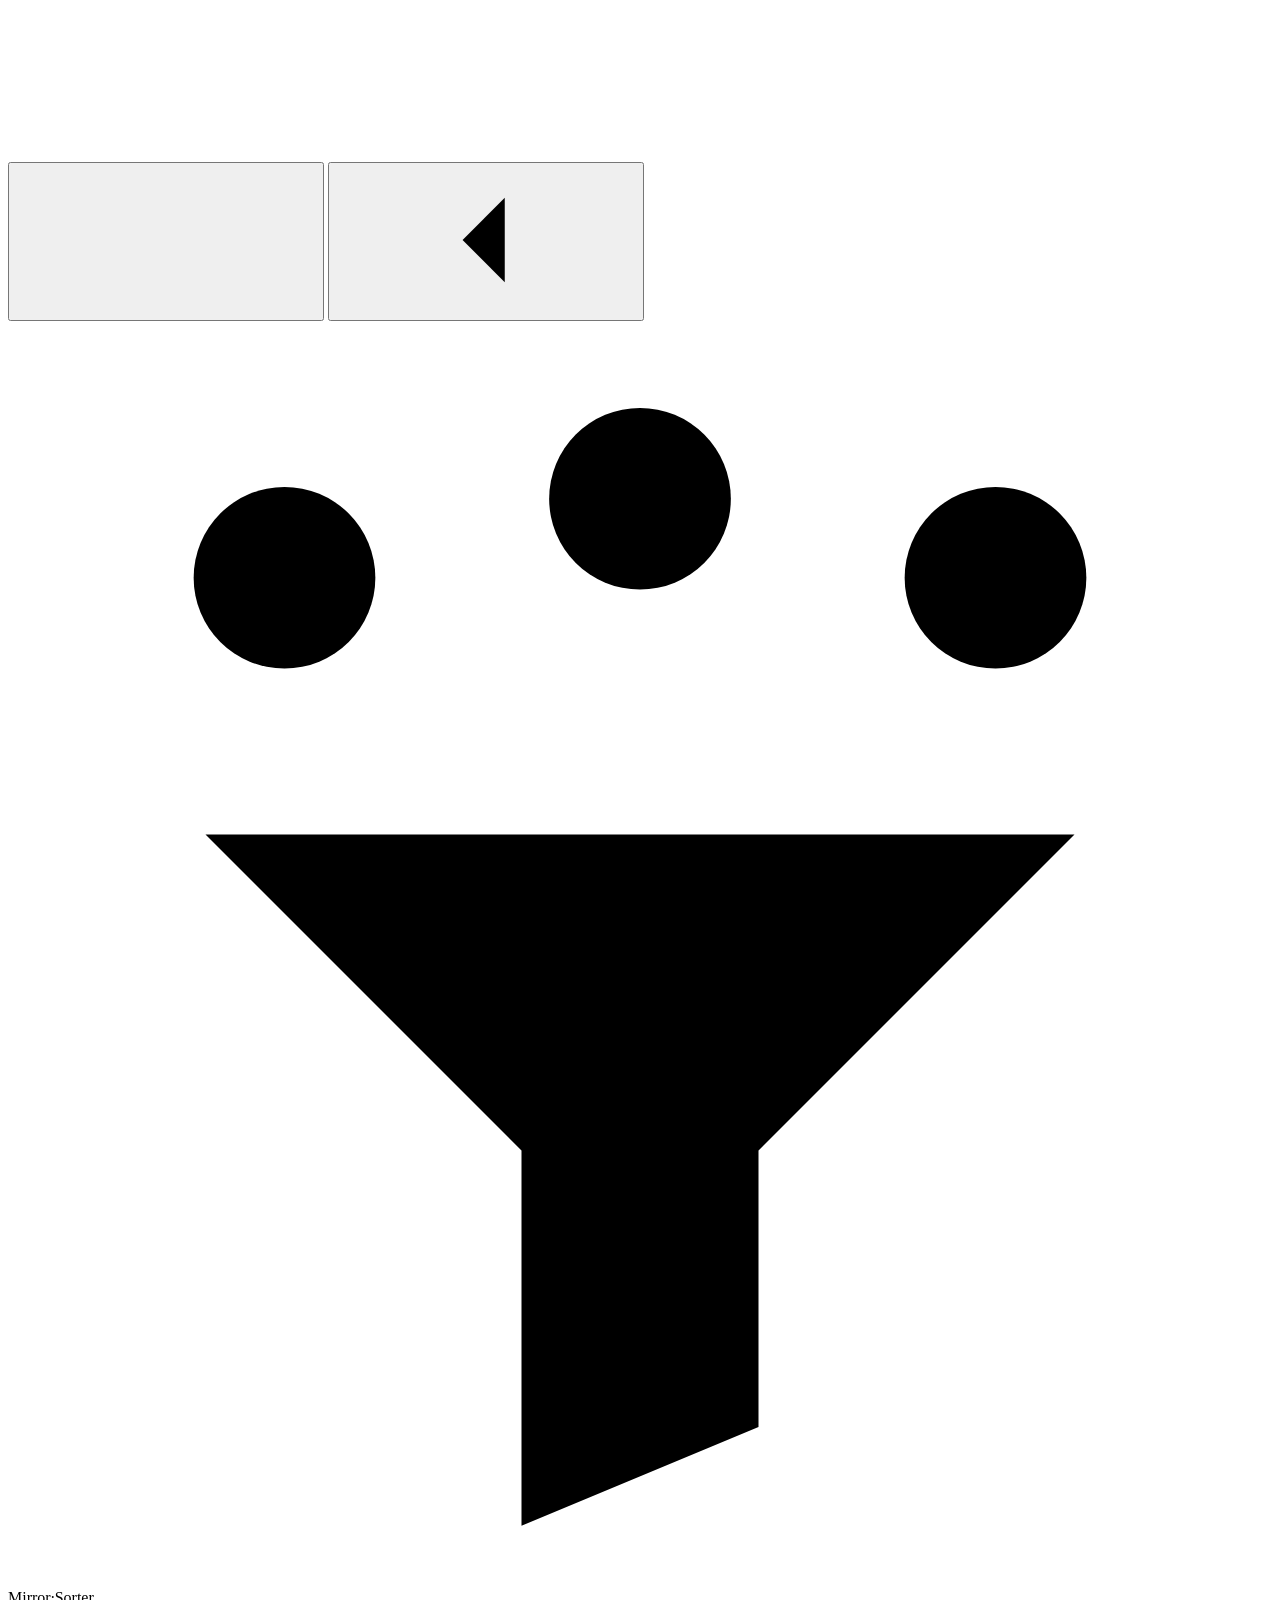
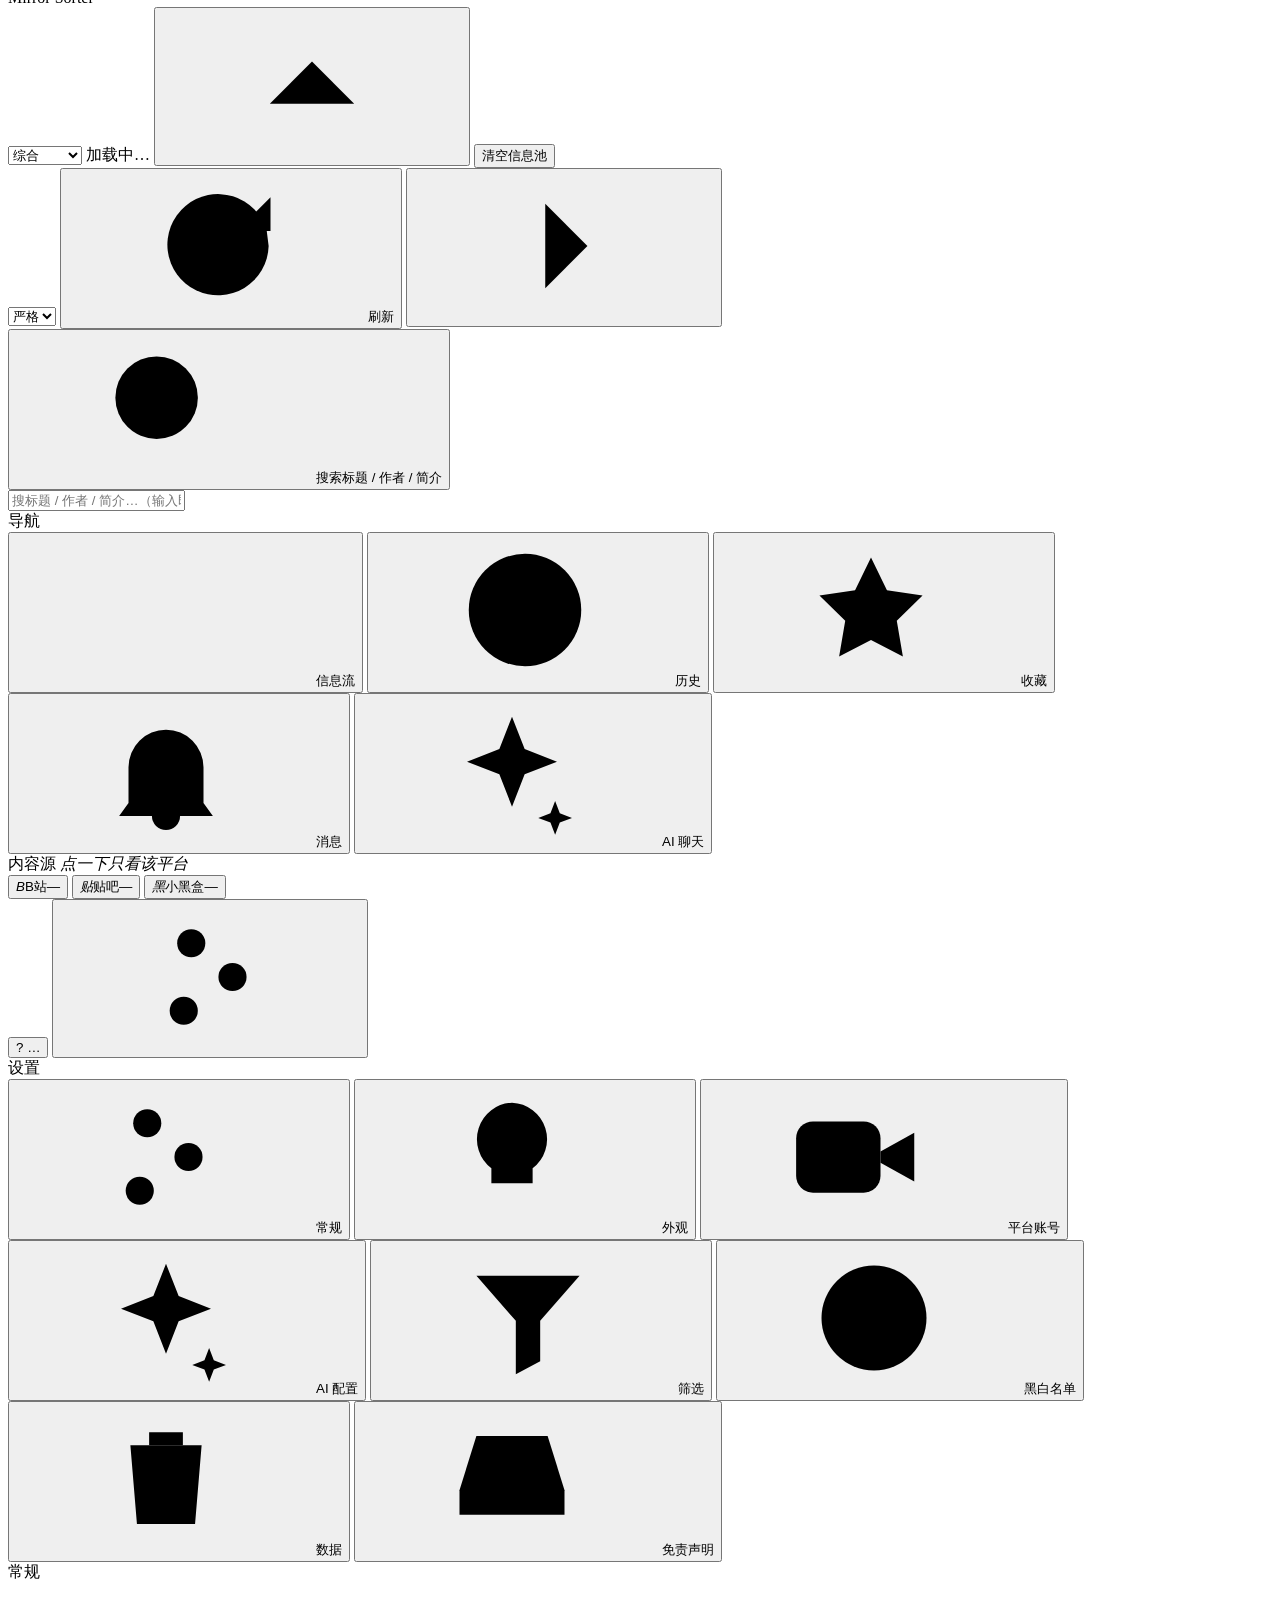
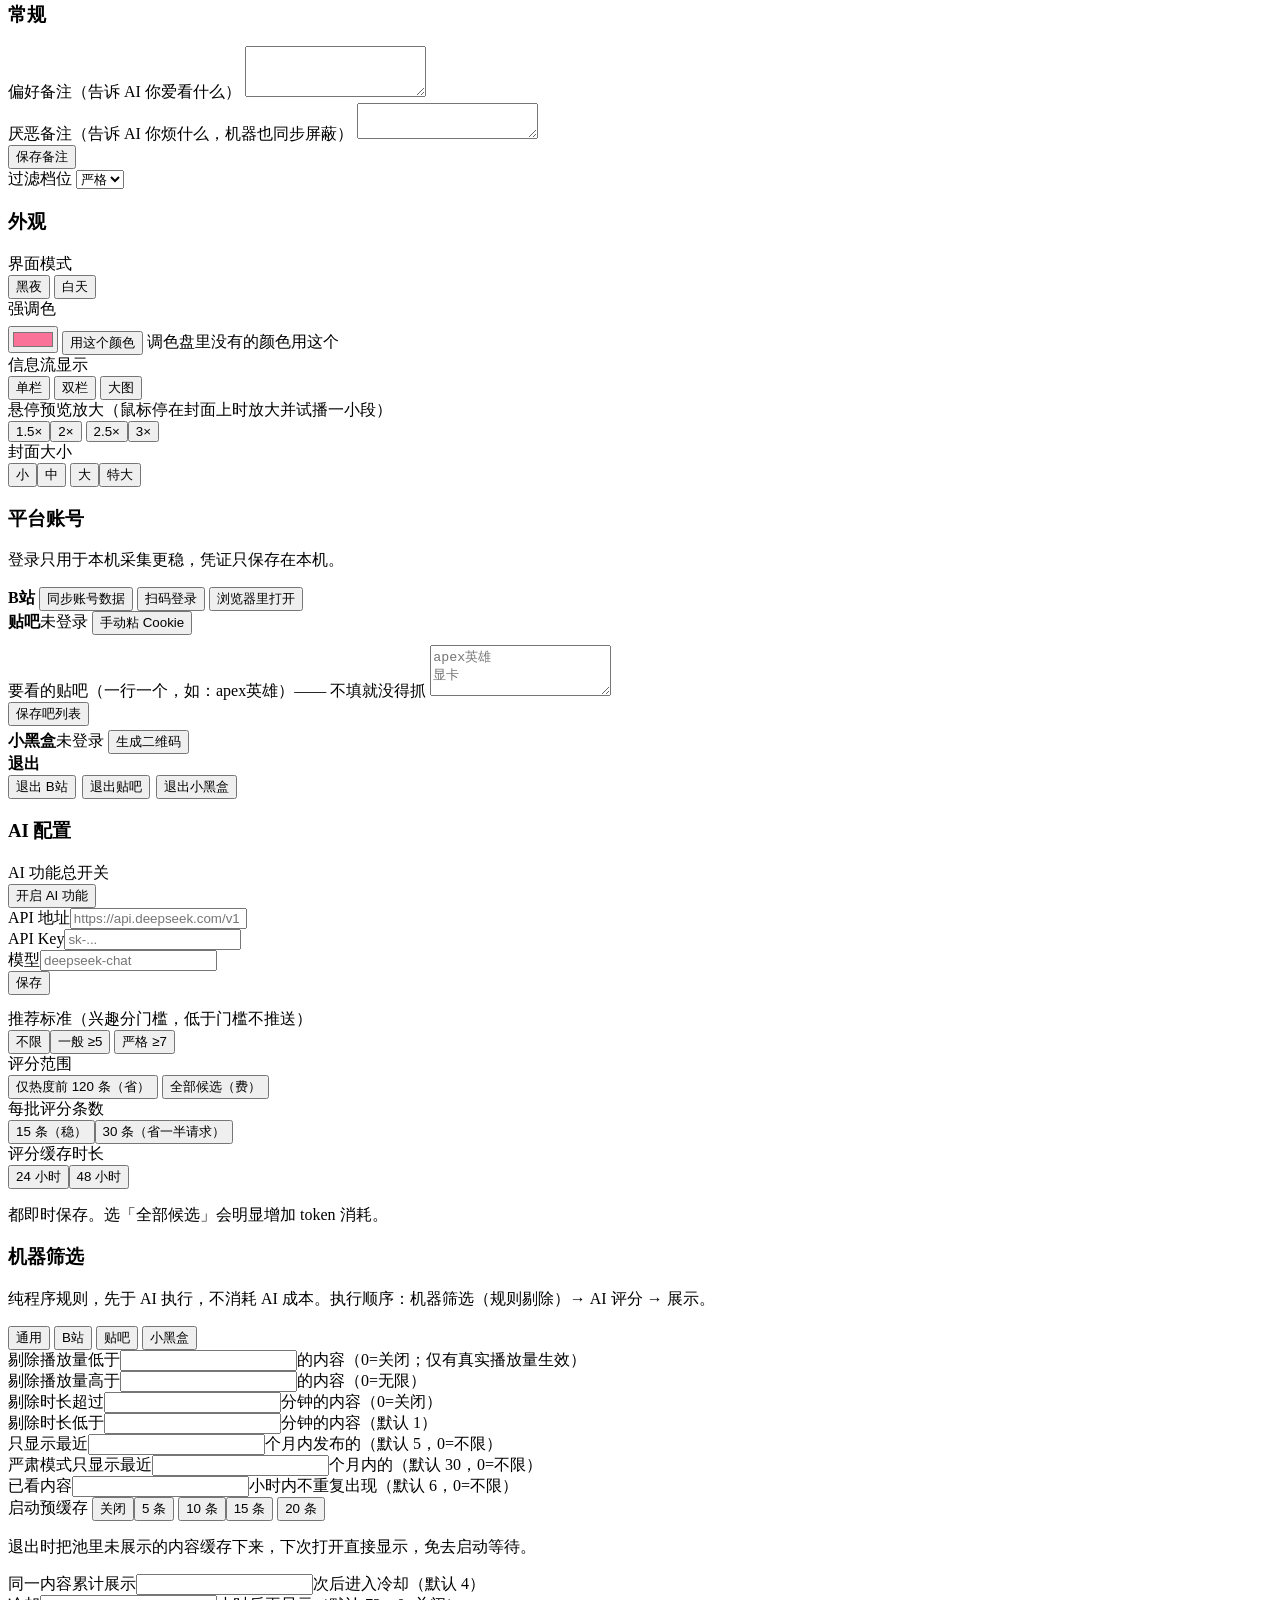
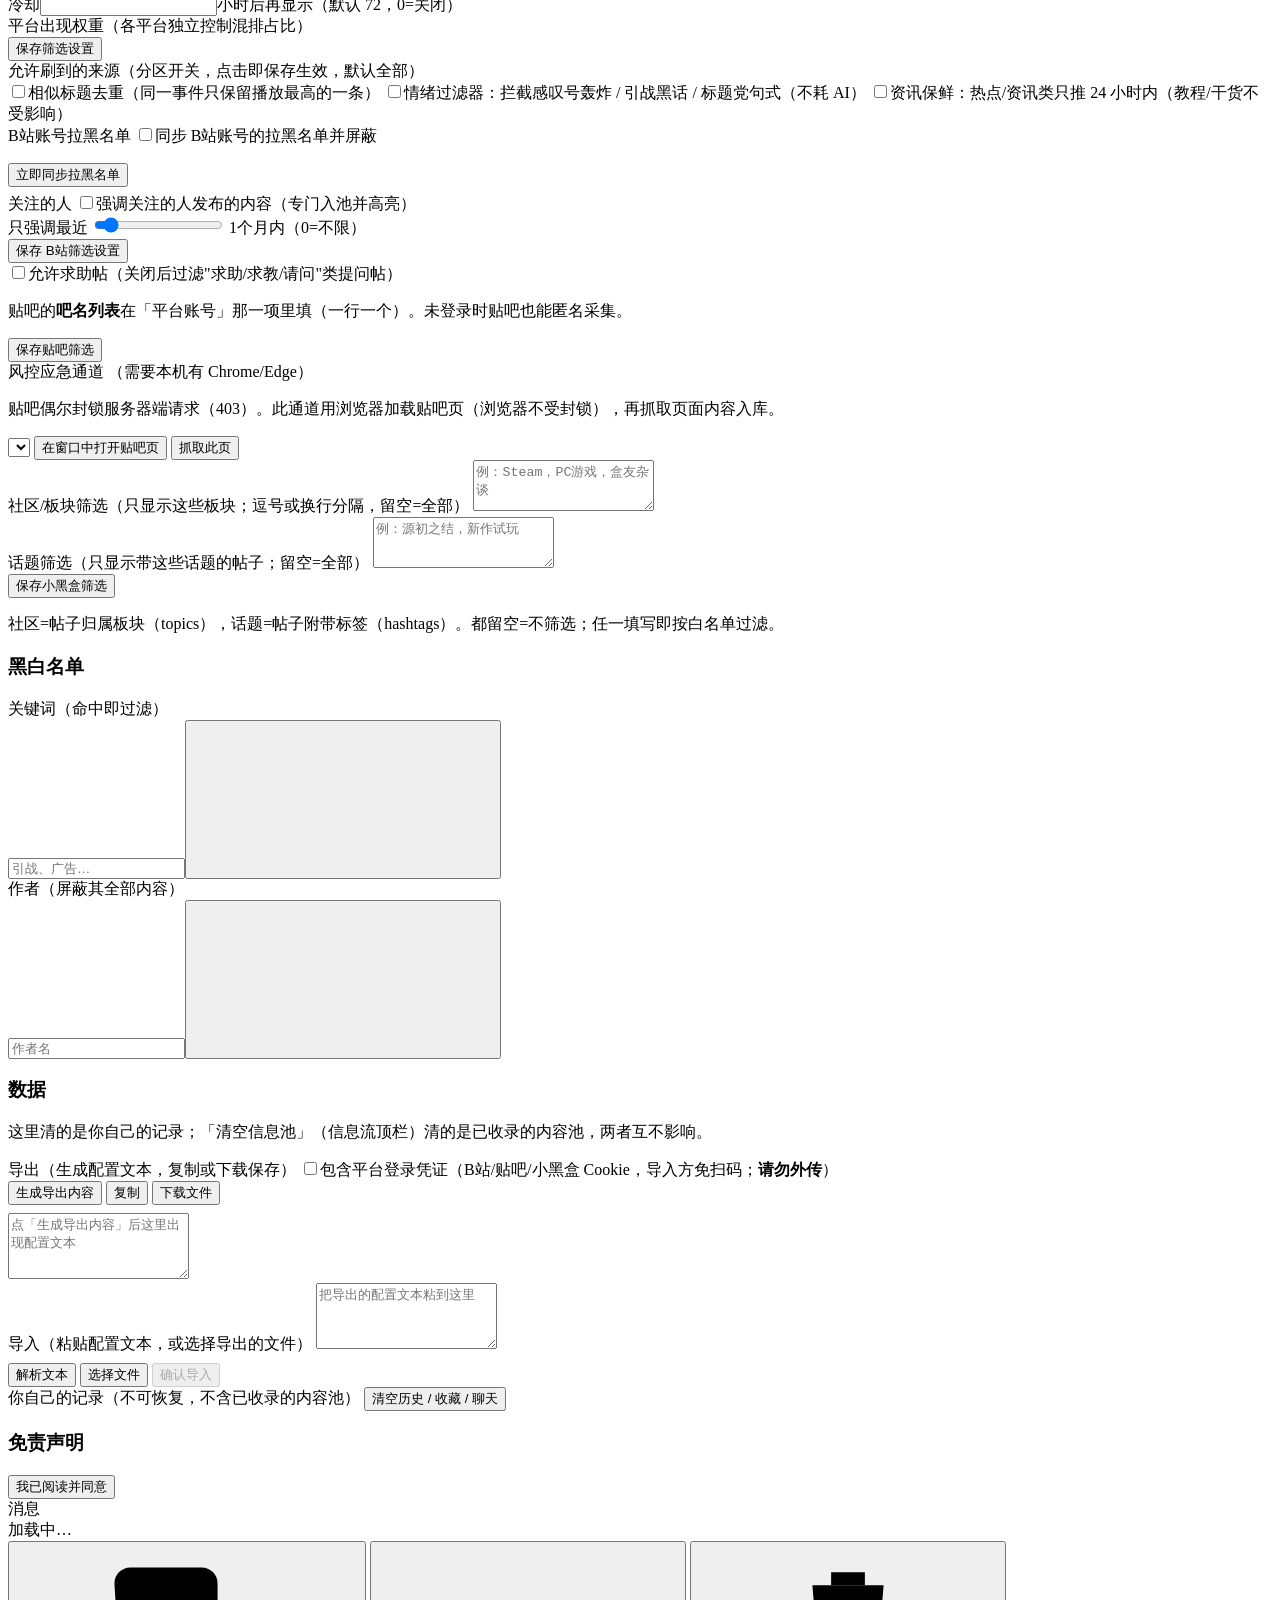
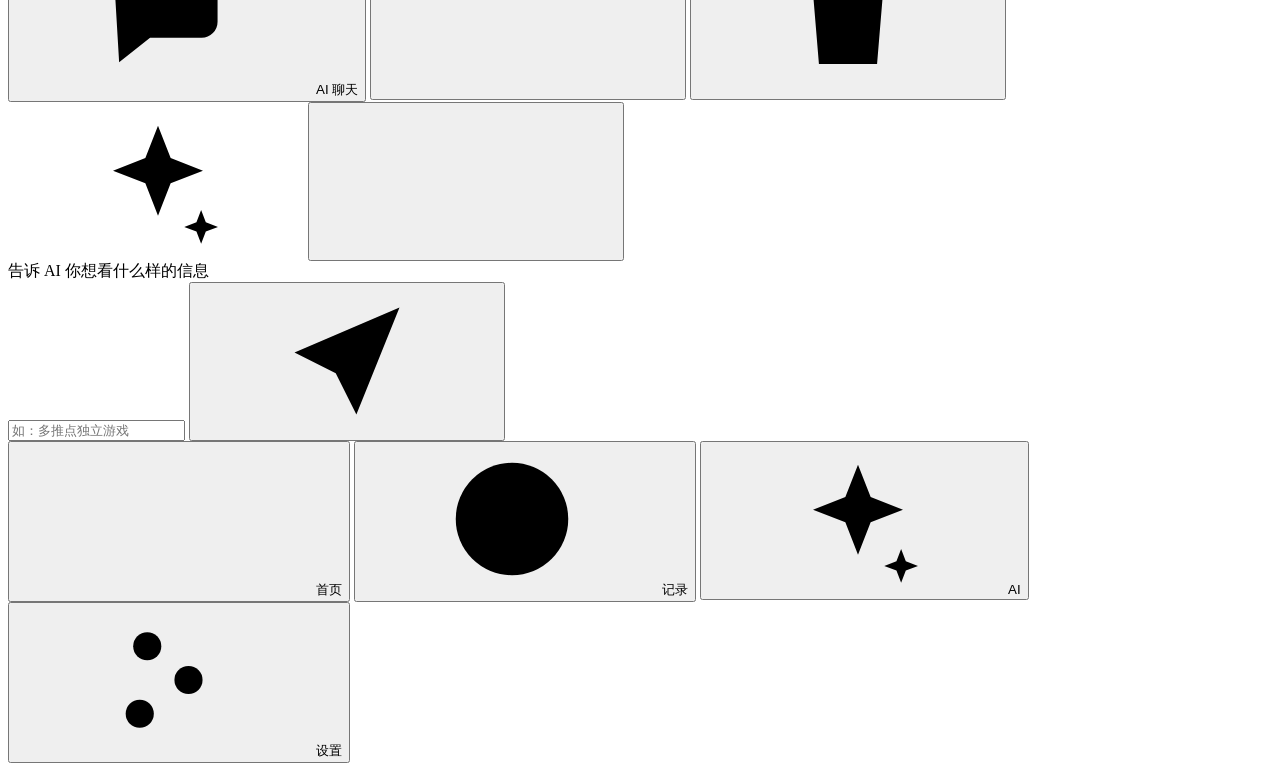
==== desktop/web/new/index.html @ 2cae5371 "把三栏工作台界面移植到上游最新分支 v0.3.1.46dsk 原来的基线是上游 main@a741101(v0.2.8 一线, 2026-09-13), 而作者的最新开发都在 desktop-embe" ====
<!DOCTYPE html>
<html lang="zh-CN" data-theme="dark">
<head>
<meta charset="UTF-8">
<meta name="viewport" content="width=device-width, initial-scale=1.0, viewport-fit=cover">
<title>洞鉴虚明</title>
<!--
  新版界面结构：
    左栏    = 平时的导航（信息流/历史/收藏/消息/AI聊天 + 内容源 + 左下角个人与设置）
             进设置时，左栏被「设置导航」顶替（不出现两条侧栏）
    中间    = 内容展示区（视图容器：列表 / 设置详情 / 消息）
    右栏    = AI 聊天
    顶栏    = 一条：列表工具（排序/来源/清空）+ 档位 + 刷新 + 收放（二级界面里左上角变成「← 返回」）
  与旧版共用同一个后端 app.py 与同一份 data.db
  图标：本文件内的内联 sprite（16px 网格 / 1.5 描边 / currentColor），不用 emoji、不引外部图标库
-->
<link rel="icon" type="image/x-icon" href="/favicon.ico">
<link rel="stylesheet" href="/new/style.css">
</head>
<body>

<!-- ============ 图标 sprite（16px 网格，stroke 走 currentColor）============ -->
<svg id="sprite" aria-hidden="true" focusable="false"><defs>
  <symbol id="i-chevron-left" viewBox="0 0 16 16"><path d="M10 3.5 5.5 8 10 12.5"/></symbol>
  <symbol id="i-chevron-right" viewBox="0 0 16 16"><path d="M6 3.5 10.5 8 6 12.5"/></symbol>
  <symbol id="i-chevron-up" viewBox="0 0 16 16"><path d="M3.5 10 8 5.5 12.5 10"/></symbol>
  <symbol id="i-arrow-left" viewBox="0 0 16 16"><path d="M12.5 8h-9M7 4.5 3.5 8 7 11.5"/></symbol>
  <symbol id="i-menu" viewBox="0 0 16 16"><path d="M2.5 4h11M2.5 8h11M2.5 12h11"/></symbol>
  <symbol id="i-search" viewBox="0 0 16 16"><circle cx="7" cy="7" r="4.4"/><path d="M10.4 10.4 13.8 13.8"/></symbol>
  <symbol id="i-list" viewBox="0 0 16 16"><path d="M2.6 4h1M2.6 8h1M2.6 12h1M6 4h7.4M6 8h7.4M6 12h7.4"/></symbol>
  <symbol id="i-clock" viewBox="0 0 16 16"><circle cx="8" cy="8" r="6"/><path d="M8 4.4V8l2.4 1.4"/></symbol>
  <symbol id="i-star" viewBox="0 0 16 16"><path d="m8 2.4 1.7 3.5 3.8.55-2.75 2.7.65 3.8L8 11.2l-3.4 1.75.65-3.8L2.5 6.45l3.8-.55z"/></symbol>
  <symbol id="i-bell" viewBox="0 0 16 16"><path d="M4 11.4V7.6a4 4 0 0 1 8 0v3.8l1 1.4H3z"/><path d="M6.5 12.8a1.5 1.5 0 0 0 3 0"/></symbol>
  <symbol id="i-spark" viewBox="0 0 16 16"><path d="M8 2.2 9.35 5.65 12.8 7 9.35 8.35 8 11.8 6.65 8.35 3.2 7 6.65 5.65z"/><path d="M12.6 11.2l.5 1.3 1.3.5-1.3.5-.5 1.3-.5-1.3-1.3-.5 1.3-.5z"/></symbol>
  <symbol id="i-video" viewBox="0 0 16 16"><rect x="1.4" y="4.2" width="9" height="7.6" rx="1.8"/><path d="M10.4 7.4 14 5.4v5.2l-3.6-2z"/></symbol>
  <symbol id="i-sliders" viewBox="0 0 16 16"><path d="M2.6 4.4h10.8M2.6 8h10.8M2.6 11.6h10.8"/><circle cx="6" cy="4.4" r="1.5"/><circle cx="10.4" cy="8" r="1.5"/><circle cx="5.2" cy="11.6" r="1.5"/></symbol>
  <symbol id="i-refresh" viewBox="0 0 16 16"><path d="M13.2 6.4A5.4 5.4 0 1 0 13.4 8"/><path d="M13.6 2.8v3.6H10"/></symbol>
  <symbol id="i-trash" viewBox="0 0 16 16"><path d="M2.8 4.4h10.4M6.2 4.4V3h3.6v1.4"/><path d="M4.2 4.4l.7 8.4h6.2l.7-8.4M6.6 6.9v3.6M9.4 6.9v3.6"/></symbol>
  <symbol id="i-play" viewBox="0 0 16 16"><path d="M5.6 3.6 12 8l-6.4 4.4z"/></symbol>
  <symbol id="i-shuffle" viewBox="0 0 16 16"><path d="M2.4 4.6h2.3l6.4 6.8h2.3M2.4 11.4h2.3l1.9-2M12.6 2.9l1.6 1.7-1.6 1.7M12.6 9.7l1.6 1.7-1.6 1.7M11.4 4.6h1.5"/></symbol>
  <symbol id="i-thumb-up" viewBox="0 0 16 16"><path d="M4.9 7.2 7.6 2.5c.9.2 1.4 1 1.2 1.9l-.5 2.2h3.4c1 0 1.7.9 1.5 1.8l-1 4.1c-.1.7-.8 1.2-1.5 1.2H4.9z"/><path d="M4.9 7.2H2.7v7.5h2.2z"/></symbol>
  <symbol id="i-thumb-down" viewBox="0 0 16 16"><path d="M11.1 8.8 8.4 13.5c-.9-.2-1.4-1-1.2-1.9l.5-2.2H4.3c-1 0-1.7-.9-1.5-1.8l1-4.1c.1-.7.8-1.2 1.5-1.2h5.8z"/><path d="M11.1 8.8h2.2V1.3h-2.2z"/></symbol>
  <symbol id="i-ban" viewBox="0 0 16 16"><circle cx="8" cy="8" r="5.6"/><path d="M4.1 4.1l7.8 7.8"/></symbol>
  <symbol id="i-plus" viewBox="0 0 16 16"><path d="M8 3.2v9.6M3.2 8h9.6"/></symbol>
  <symbol id="i-send" viewBox="0 0 16 16"><path d="M13.6 2.4 2.4 7.2l4.4 2.2 2.2 4.4z"/><path d="M13.6 2.4 6.8 9.4"/></symbol>
  <symbol id="i-x" viewBox="0 0 16 16"><path d="M4.2 4.2l7.6 7.6M11.8 4.2l-7.6 7.6"/></symbol>
  <symbol id="i-external" viewBox="0 0 16 16"><path d="M6.8 3.6H3.4v9h9V9.2"/><path d="M9.6 3.4h3.1v3.1M12.6 3.4 8 8"/></symbol>
  <symbol id="i-chats" viewBox="0 0 16 16"><path d="M2.5 4.2A1.7 1.7 0 0 1 4.2 2.5h7.6a1.7 1.7 0 0 1 1.7 1.7v4.1a1.7 1.7 0 0 1-1.7 1.7H6.3L3 12.6z"/><path d="M5.6 6.2h4.8"/></symbol>
  <symbol id="i-filter" viewBox="0 0 16 16"><path d="M2.5 3.5h11l-4.2 4.8v4.3l-2.6 1.4V8.3z"/></symbol>
  <symbol id="i-bulb" viewBox="0 0 16 16"><path d="M8 2.2A3.9 3.9 0 0 0 5.8 9.2v1.6h4.4V9.2A3.9 3.9 0 0 0 8 2.2z"/><path d="M6.4 12.9h3.2"/></symbol>
  <symbol id="i-inbox" viewBox="0 0 16 16"><path d="M2.4 9.2 4.2 3.4h7.6l1.8 5.8v2.6H2.4z"/><path d="M2.4 9.2h3.2l.7 1.5h3.4l.7-1.5h3.2"/></symbol>
</defs></svg>

<!-- ============ 顶栏（一条）============ -->
<header id="topbar">
  <button id="btnDrawer" class="iconBtn onlyNarrow" aria-label="打开导航" title="打开导航"><svg class="ic"><use href="#i-menu"/></svg></button>
  <button id="toggleLeft" class="iconBtn" aria-label="收起左栏" title="收起左栏"><svg class="ic"><use href="#i-chevron-left"/></svg></button>
  <button id="btnBack" class="backBtn" aria-label="返回" style="display:none"><svg class="ic"><use href="#i-arrow-left"/></svg>返回</button>
  <span class="logo" title="洞鉴虚明 · 采集 / 分拣 / 推送">
    <!-- 作者本人的 logo（与旧版 desktop/web/index.html 的 .logo-mark 同一份），不自绘替换 -->
    <svg class="logo-mark" viewBox="0 0 32 32" aria-hidden="true"><g fill="currentColor">
      <circle cx="7" cy="6.5" r="2.3"/><circle cx="16" cy="4.5" r="2.3"/><circle cx="25" cy="6.5" r="2.3"/>
    </g><path d="M5 13h22l-8 8v7l-6 2.5v-9.5L5 13z" fill="currentColor"/></svg>
    <span class="ltxt">Mirror·Sorter</span>
  </span>

  <div id="listTools">
    <select id="sortSel" title="排序">
      <option value="default">综合</option><option value="views">播放</option>
      <option value="pubdate">最新</option><option value="hot">最新热门</option>
    </select>
    <span id="metaLine"><span id="metaText">加载中…</span><em id="metaWarn" hidden></em></span>
    <button id="metaToggle" class="iconBtn" aria-label="收起状态行" title="收起状态行"><svg class="ic"><use href="#i-chevron-up"/></svg></button>
    <button id="btnClearPool" class="tb quiet dangerHover">清空信息池</button>
  </div>

  <div id="topRight">
    <select id="modeSel" title="过滤档位">
      <option>严格</option><option>标准</option><option>宽松</option><option>严肃</option>
    </select>
    <button id="btnRefresh" class="tb" title="刷新当前视图（信息流会轮换来源抓新内容）"><svg class="ic"><use href="#i-refresh"/></svg>刷新</button>
    <button id="toggleRight" class="iconBtn" aria-label="收起右栏" title="收起右栏"><svg class="ic"><use href="#i-chevron-right"/></svg></button>
  </div>
</header>

<!-- ============ 三栏 ============ -->
<div id="shell">
  <aside class="side left" id="railLeft">
    <!-- 平时：导航 + 内容源 + 左下角个人/设置 -->
    <div class="railTop">
      <button id="btnSearch" class="cmdbar" aria-label="搜索内容">
        <svg class="ic"><use href="#i-search"/></svg><span>搜索标题 / 作者 / 简介</span>
      </button>
      <div id="searchRow" class="searchRow">
        <input id="searchInput" placeholder="搜标题 / 作者 / 简介…（输入即搜）">
      </div>
    </div>

    <div class="railSec">
      <div class="railCap">导航</div>
      <button class="nav on" data-nav="feed"><svg class="ic"><use href="#i-list"/></svg>信息流</button>
      <button class="nav" data-nav="history"><svg class="ic"><use href="#i-clock"/></svg>历史</button>
      <button class="nav" data-nav="saved"><svg class="ic"><use href="#i-star"/></svg>收藏</button>
      <button class="nav" data-nav="msg"><svg class="ic"><use href="#i-bell"/></svg>消息<span class="badge" id="navMsgBadge"></span></button>
      <button class="nav" data-nav="chat"><svg class="ic"><use href="#i-spark"/></svg>AI 聊天</button>
    </div>

    <div class="railSec grow">
      <div class="railCap">内容源 <em>点一下只看该平台</em></div>
      <button class="nav src" data-src="B站"><i class="mark bili">B</i>B站<em class="st" data-st="B站">—</em></button>
      <button class="nav src" data-src="贴吧"><i class="mark tb">贴</i>贴吧<em class="st" data-st="贴吧">—</em></button>
      <button class="nav src" data-src="小黑盒"><i class="mark xhh">黑</i>小黑盒<em class="st" data-st="小黑盒">—</em></button>
    </div>

    <div class="railFoot">
      <button id="btnMe" class="me" title="个人 · 账号与 AI">
        <span class="ava" id="meAva">?</span>
        <span class="nm" id="meName">…</span>
      </button>
      <button id="btnSettings" class="iconBtn" aria-label="设置" title="设置"><svg class="ic"><use href="#i-sliders"/></svg></button>
    </div>

    <!-- 进设置时：这块顶替上面全部内容（只有一条侧栏） -->
    <nav id="railSettingsNav">
      <div class="svHead">设置</div>
      <div class="railSec grow">
        <button class="svItem on" data-sec="general"><svg class="ic"><use href="#i-sliders"/></svg>常规</button>
        <button class="svItem" data-sec="look"><svg class="ic"><use href="#i-bulb"/></svg>外观</button>
        <button class="svItem" data-sec="sources"><svg class="ic"><use href="#i-video"/></svg>平台账号</button>
        <button class="svItem" data-sec="ai"><svg class="ic"><use href="#i-spark"/></svg>AI 配置</button>
        <button class="svItem" data-sec="filter"><svg class="ic"><use href="#i-filter"/></svg>筛选</button>
        <button class="svItem" data-sec="lists"><svg class="ic"><use href="#i-ban"/></svg>黑白名单</button>
        <button class="svItem" data-sec="data"><svg class="ic"><use href="#i-trash"/></svg>数据</button>
        <button class="svItem" data-sec="disclaimer"><svg class="ic"><use href="#i-inbox"/></svg>免责声明</button>
      </div>
    </nav>
  </aside>

  <div class="splitter" data-split="left"></div>

  <!-- ============ 中间：内容展示区 ============ -->
  <main id="center">
    <!-- 视图 A：列表 -->
    <div id="list"></div>

    <!-- 视图 B：设置详情（导航在左栏，这里只有详情） -->
    <div id="viewSettings" class="viewPane">
      <div class="paneHead"><span id="svTitle">常规</span></div>
      <div id="svDetail">
        <section class="svPanel on" data-sec="general">
          <h3>常规</h3>
          <div class="fld"><span class="lbl">偏好备注（告诉 AI 你爱看什么）</span>
            <textarea id="prefsNote" rows="3"></textarea></div>
          <div class="fld"><span class="lbl">厌恶备注（告诉 AI 你烦什么，机器也同步屏蔽）</span>
            <textarea id="dislikeNote" rows="2"></textarea></div>
          <button id="noteSave">保存备注</button>
          <div class="fld"><span class="lbl">过滤档位</span>
            <select id="modeSel2"><option>严格</option><option>标准</option><option>宽松</option><option>严肃</option></select></div>
        </section>

        <section class="svPanel" data-sec="look">
          <h3>外观</h3>
          <div class="fld"><span class="lbl">界面模式</span>
            <div class="row" id="themeRow">
              <button class="seg" data-theme="dark">黑夜</button>
              <button class="seg" data-theme="light">白天</button>
            </div></div>
          <div class="fld"><span class="lbl">强调色</span><div class="row" id="accentRow"></div>
            <div class="row" style="margin-top:6px">
              <input id="accentCustom" type="color" value="#fb7299" title="自定义强调色">
              <button id="accentCustomApply" class="mini">用这个颜色</button>
              <span class="lbl">调色盘里没有的颜色用这个</span>
            </div></div>
          <div class="fld"><span class="lbl">信息流显示</span>
            <div class="row" id="layoutRow">
              <button class="seg" data-layout="single">单栏</button>
              <button class="seg" data-layout="dual">双栏</button>
              <button class="seg" data-layout="big">大图</button>
            </div></div>
          <div class="fld"><span class="lbl">悬停预览放大（鼠标停在封面上时放大并试播一小段）</span>
            <div class="row" id="pvRow">
              <button class="seg" data-pv="1.5">1.5×</button><button class="seg" data-pv="2">2×</button>
              <button class="seg" data-pv="2.5">2.5×</button><button class="seg" data-pv="3">3×</button>
            </div></div>
          <div class="fld"><span class="lbl">封面大小</span>
            <div class="row" id="coverRow">
              <button class="seg" data-cover="s">小</button><button class="seg" data-cover="m">中</button>
              <button class="seg" data-cover="l">大</button><button class="seg" data-cover="xl">特大</button>
            </div></div>
        </section>

        <section class="svPanel" data-sec="sources">
          <h3>平台账号</h3>
          <p class="tip">登录只用于本机采集更稳，凭证只保存在本机。</p>
          <div class="srcRow"><b>B站</b><span class="ava sm" id="avaBili"></span><span id="accBiliState" class="lbl"></span>
            <button id="accSync" class="alt">同步账号数据</button>
            <button id="accBiliQr">扫码登录</button>
            <button id="accBiliOpen" class="alt" title="只在浏览器里打开 B站，登录结果不会回到本机（本机登录请用扫码）">浏览器里打开</button></div>
          <div class="srcRow"><b>贴吧</b><span class="ava sm" id="avaTb"></span><span id="accTbState" class="lbl">未登录</span>
            <button id="accTbCookie" class="alt">手动粘 Cookie</button></div>
          <div class="fld" style="padding:10px 0 4px;border-bottom:1px solid var(--line)">
            <span class="lbl">要看的贴吧（一行一个，如：apex英雄）—— 不填就没得抓</span>
            <textarea id="tbBars" rows="3" placeholder="apex英雄&#10;显卡"></textarea>
            <div class="row"><button id="tbBarsSave" class="mini">保存吧列表</button></div>
          </div>
          <div class="srcRow"><b>小黑盒</b><span class="ava sm" id="avaXhh"></span><span id="accXhhState" class="lbl">未登录</span>
            <button id="accXhhQr" class="alt">生成二维码</button></div>
          <div id="accQrBox"></div>
          <div class="srcRow"><b>退出</b>
            <span class="lbl" style="display:flex;gap:6px;flex-wrap:wrap">
              <button id="accOutBili" class="mini alt">退出 B站</button>
              <button id="accOutTb" class="mini alt">退出贴吧</button>
              <button id="accOutXhh" class="mini alt">退出小黑盒</button>
            </span></div>
        </section>

        <section class="svPanel" data-sec="ai">
          <h3>AI 配置</h3>
          <div class="fld"><span class="lbl">AI 功能总开关</span>
            <div class="row"><button id="aiToggle" style="flex:1">开启 AI 功能</button>
              <span id="aiState" class="lbl" style="margin:0"></span></div></div>
          <div class="fld"><span class="lbl">API 地址</span><input id="aiBase" placeholder="https://api.deepseek.com/v1"></div>
          <div class="fld"><span class="lbl">API Key</span><input id="aiKey" type="password" placeholder="sk-..."></div>
          <div class="fld"><span class="lbl">模型</span><input id="aiModel" placeholder="deepseek-chat"></div>
          <button id="aiSave">保存</button>
          <div class="mGroup" style="margin-top:14px">
            <label class="lbl">推荐标准（兴趣分门槛，低于门槛不推送）</label>
            <div class="segRow" id="aiminRow">
              <button class="seg" data-v="0">不限</button><button class="seg" data-v="5">一般 ≥5</button>
              <button class="seg" data-v="7">严格 ≥7</button></div>
            <label class="lbl">评分范围</label>
            <div class="segRow" id="aifullRow">
              <button class="seg" data-v="0">仅热度前 120 条（省）</button>
              <button class="seg" data-v="1">全部候选（费）</button></div>
            <label class="lbl">每批评分条数</label>
            <div class="segRow" id="aibatchRow">
              <button class="seg" data-v="15">15 条（稳）</button><button class="seg" data-v="30">30 条（省一半请求）</button></div>
            <label class="lbl">评分缓存时长</label>
            <div class="segRow" id="aicacheRow">
              <button class="seg" data-v="24">24 小时</button><button class="seg" data-v="48">48 小时</button></div>
            <p class="tip">都即时保存。选「全部候选」会明显增加 token 消耗。</p>
          </div>
        </section>


        <section class="svPanel" data-sec="filter">
          <h3>机器筛选</h3>
          <p class="tip">纯程序规则，先于 AI 执行，不消耗 AI 成本。执行顺序：机器筛选（规则剔除）→ AI 评分 → 展示。</p>
          <div class="segRow" id="mTabs">
            <button class="seg on" data-m="general">通用</button>
            <button class="seg" data-m="bili">B站</button>
            <button class="seg" data-m="tieba">贴吧</button>
            <button class="seg" data-m="xhh">小黑盒</button>
          </div>

          <div class="mPane on" data-m="general">
            <div class="mGroup">
              <div class="mRow"><span class="lbl">剔除播放量低于</span><input id="mMinViews" type="number" min="0" step="1000" class="num"><span class="lbl">的内容（0=关闭；仅有真实播放量生效）</span></div>
              <div class="mRow"><span class="lbl">剔除播放量高于</span><input id="mMaxViews" type="number" min="0" step="1000" class="num"><span class="lbl">的内容（0=无限）</span></div>
              <div class="mRow"><span class="lbl">剔除时长超过</span><input id="mMaxDur" type="number" min="0" step="1" class="num"><span class="lbl">分钟的内容（0=关闭）</span></div>
              <div class="mRow"><span class="lbl">剔除时长低于</span><input id="mMinDur" type="number" min="0" step="1" class="num"><span class="lbl">分钟的内容（默认 1）</span></div>
              <div class="mRow"><span class="lbl">只显示最近</span><input id="mMaxAge" type="number" min="0" step="1" class="num"><span class="lbl">个月内发布的（默认 5，0=不限）</span></div>
              <div class="mRow"><span class="lbl">严肃模式只显示最近</span><input id="mSerMaxAge" type="number" min="0" step="1" class="num"><span class="lbl">个月内的（默认 30，0=不限）</span></div>
              <div class="mRow"><span class="lbl">已看内容</span><input id="mSeenHours" type="number" min="0" step="1" class="num"><span class="lbl">小时内不重复出现（默认 6，0=不限）</span></div>
              <div class="mRow"><span class="lbl">启动预缓存</span><span class="segRow" id="mColdRow">
                <button class="seg" data-v="0">关闭</button><button class="seg" data-v="5">5 条</button>
                <button class="seg" data-v="10">10 条</button><button class="seg" data-v="15">15 条</button>
                <button class="seg" data-v="20">20 条</button></span></div>
              <p class="tip">退出时把池里未展示的内容缓存下来，下次打开直接显示，免去启动等待。</p>
            </div>
            <div class="mGroup">
              <div class="mRow"><span class="lbl">同一内容累计展示</span><input id="mRepeatLimit" type="number" min="1" step="1" class="num"><span class="lbl">次后进入冷却（默认 4）</span></div>
              <div class="mRow"><span class="lbl">冷却</span><input id="mRepeatCooldown" type="number" min="0" step="1" class="num"><span class="lbl">小时后再显示（默认 72，0=关闭）</span></div>
            </div>
            <div class="mGroup">
              <label class="lbl">平台出现权重（各平台独立控制混排占比）</label>
              <div id="platWeightRows" class="mWRow"></div>
            </div>
            <button id="mGeneralSave">保存筛选设置</button>
          </div>

          <div class="mPane" data-m="bili">
            <div class="mGroup">
              <label class="lbl">允许刷到的来源（分区开关，点击即保存生效，默认全部）</label>
              <div id="srcChips" class="chips"></div>
            </div>
            <div class="mGroup">
              <label class="mCheck"><input type="checkbox" id="mDedup"><span>相似标题去重（同一事件只保留播放最高的一条）</span></label>
              <label class="mCheck"><input type="checkbox" id="mEmotion"><span>情绪过滤器：拦截感叹号轰炸 / 引战黑话 / 标题党句式（不耗 AI）</span></label>
              <label class="mCheck"><input type="checkbox" id="mNewsFresh"><span>资讯保鲜：热点/资讯类只推 24 小时内（教程/干货不受影响）</span></label>
            </div>
            <div class="mGroup">
              <label class="lbl">B站账号拉黑名单</label>
              <label class="mCheck"><input type="checkbox" id="mBlockSync"><span>同步 B站账号的拉黑名单并屏蔽</span></label>
              <p class="tip" id="mBlStatus"></p>
              <div class="row" style="margin:6px 0"><button id="mBlSync" class="alt">立即同步拉黑名单</button></div>
              <div id="mBlList" class="chips"></div>
            </div>
            <div class="mGroup">
              <label class="lbl">关注的人</label>
              <label class="mCheck"><input type="checkbox" id="mFollowEmph"><span>强调关注的人发布的内容（专门入池并高亮）</span></label>
              <div class="mRow"><span class="lbl">只强调最近</span>
                <input id="mFollowMonths" type="range" min="0" max="12" step="1" value="1" style="flex:1">
                <span class="lbl" id="mFollowMonthsVal">1</span><span class="lbl">个月内（0=不限）</span></div>
              <div class="row"><button id="mSave">保存 B站筛选设置</button></div>
            </div>
          </div>

          <div class="mPane" data-m="tieba">
            <div class="mGroup">
              <label class="mCheck"><input type="checkbox" id="tbAllowHelp"><span>允许求助帖（关闭后过滤"求助/求教/请问"类提问帖）</span></label>
              <p class="tip">贴吧的<b>吧名列表</b>在「平台账号」那一项里填（一行一个）。未登录时贴吧也能匿名采集。</p>
              <div class="row"><button id="mTiebaSave">保存贴吧筛选</button><span class="lbl" id="mTiebaStatus"></span></div>
            </div>
            <div class="mGroup">
              <label class="lbl">风控应急通道 <span class="tip-inline">（需要本机有 Chrome/Edge）</span></label>
              <p class="tip">贴吧偶尔封锁服务器端请求（403）。此通道用浏览器加载贴吧页（浏览器不受封锁），再抓取页面内容入库。</p>
              <div class="row">
                <select id="tbBrowseKw" class="tb-kw-pick"></select>
                <button id="tbBrowseOpen" class="alt">在窗口中打开贴吧页</button>
                <button id="tbBrowseGrab">抓取此页</button>
              </div>
              <span class="lbl" id="tbBrowseHint"></span>
            </div>
          </div>

          <div class="mPane" data-m="xhh">
            <div class="mGroup">
              <label class="lbl">社区/板块筛选（只显示这些板块；逗号或换行分隔，留空=全部）</label>
              <textarea id="xhhComm" rows="3" placeholder="例：Steam，PC游戏，盒友杂谈"></textarea>
            </div>
            <div class="mGroup">
              <label class="lbl">话题筛选（只显示带这些话题的帖子；留空=全部）</label>
              <textarea id="xhhTopic" rows="3" placeholder="例：源初之结，新作试玩"></textarea>
            </div>
            <div class="mGroup">
              <div class="row"><button id="xhhSave">保存小黑盒筛选</button><span class="lbl" id="xhhStatus"></span></div>
              <p class="tip">社区=帖子归属板块（topics），话题=帖子附带标签（hashtags）。都留空=不筛选；任一填写即按白名单过滤。</p>
            </div>
          </div>
        </section>

        <section class="svPanel" data-sec="lists">
          <h3>黑白名单</h3>
          <div class="fld"><span class="lbl">关键词（命中即过滤）</span>
            <div class="row"><input id="kwInput" style="flex:1" placeholder="引战、广告…"><button id="kwAdd" class="mini"><svg class="ic"><use href="#i-plus"/></svg></button></div>
            <div class="chips" id="kwList"></div></div>
          <div class="fld"><span class="lbl">作者（屏蔽其全部内容）</span>
            <div class="row"><input id="auInput" style="flex:1" placeholder="作者名"><button id="auAdd" class="mini"><svg class="ic"><use href="#i-plus"/></svg></button></div>
            <div class="chips" id="auList"></div></div>
        </section>

        <section class="svPanel" data-sec="data">
          <h3>数据</h3>
          <p class="tip">这里清的是你自己的记录；「清空信息池」（信息流顶栏）清的是已收录的内容池，两者互不影响。</p>
          <div class="mGroup">
            <label class="lbl">导出（生成配置文本，复制或下载保存）</label>
            <label class="mCheck"><input type="checkbox" id="ioExpCred"><span>包含平台登录凭证（B站/贴吧/小黑盒 Cookie，导入方免扫码；<b>请勿外传</b>）</span></label>
            <div class="row"><button id="ioExportGen">生成导出内容</button>
              <button id="ioExpCopy" class="alt">复制</button>
              <button id="ioExpDownload" class="alt">下载文件</button>
              <span class="lbl" id="ioExpHint"></span></div>
            <textarea id="ioExpText" rows="4" placeholder="点「生成导出内容」后这里出现配置文本" style="margin-top:8px"></textarea>
          </div>
          <div class="mGroup">
            <label class="lbl">导入（粘贴配置文本，或选择导出的文件）</label>
            <textarea id="ioImpText" rows="4" placeholder="把导出的配置文本粘到这里"></textarea>
            <div class="row" style="margin-top:8px">
              <button id="ioImpParse" class="alt">解析文本</button>
              <button id="ioImpFile" class="alt">选择文件</button>
              <input type="file" id="ioImpFileInput" accept=".json,.txt,application/json,text/plain" hidden>
              <button id="ioImpConfirm" disabled>确认导入</button>
              <span class="lbl" id="ioImpHint"></span></div>
          </div>
          <div class="fld"><span class="lbl">你自己的记录（不可恢复，不含已收录的内容池）</span>
            <button id="btnClearData">清空历史 / 收藏 / 聊天</button></div>
        </section>

        <section class="svPanel" data-sec="disclaimer">
          <h3>免责声明</h3>
          <div id="disclaimerBody" class="disc"></div>
          <button id="btnDisclaimer">我已阅读并同意</button>
        </section>
      </div>
    </div>

    <!-- 视图 C：消息 -->
    <div id="viewMsg" class="viewPane">
      <div class="paneHead"><span>消息</span></div>
      <div id="msgBody">加载中…</div>
    </div>
  </main>

  <div class="splitter" data-split="right"></div>

  <!-- 右栏：AI 聊天 -->
  <aside class="side right" id="railRight">
    <div class="sidehead">
      <button id="convBtn" class="convBtn" aria-label="对话列表" title="对话列表"><svg class="ic"><use href="#i-chats"/></svg><span id="convTitle">AI 聊天</span></button>
      <button id="newConv" class="iconBtn" aria-label="新对话" title="新对话"><svg class="ic"><use href="#i-plus"/></svg></button>
      <button id="clearChat" class="iconBtn" aria-label="清空当前对话" title="清空当前对话"><svg class="ic"><use href="#i-trash"/></svg></button>
    </div>
    <div id="ctxBar"><svg class="ic"><use href="#i-spark"/></svg><span class="t" id="ctxTitle"></span><button id="ctxClear" class="iconBtn" aria-label="清除上下文" title="清除上下文"><svg class="ic"><use href="#i-x"/></svg></button></div>
    <div id="msgs"><div class="msg ai">告诉 AI 你想看什么样的信息</div></div>
    <div class="convList" id="convList"></div>
    <div class="chatrow">
      <input id="chatInput" placeholder="如：多推点独立游戏">
      <button id="chatStop" hidden aria-label="停止生成" title="停止生成"><svg class="ic"><use href="#i-x"/></svg></button>
      <button id="chatSend" aria-label="发送" title="发送"><svg class="ic"><use href="#i-send"/></svg></button>
    </div>
  </aside>
</div>

<!-- 弹窗（只留给站内播放这类天生该浮起来的东西） -->
<div id="mask"><div class="modal" id="modal"></div></div>
<div id="scrim"></div>

<nav id="tabbar">
  <button data-v="feed" class="on"><svg class="ic"><use href="#i-list"/></svg>首页</button>
  <button data-v="panel"><svg class="ic"><use href="#i-clock"/></svg>记录</button>
  <button data-v="chat"><svg class="ic"><use href="#i-spark"/></svg>AI</button>
  <button data-v="settings"><svg class="ic"><use href="#i-sliders"/></svg>设置</button>
</nav>

<div id="toastWrap"></div>

<script src="/qrcode.js"></script>
<script src="/new/app.js"></script>
</body>
</html>
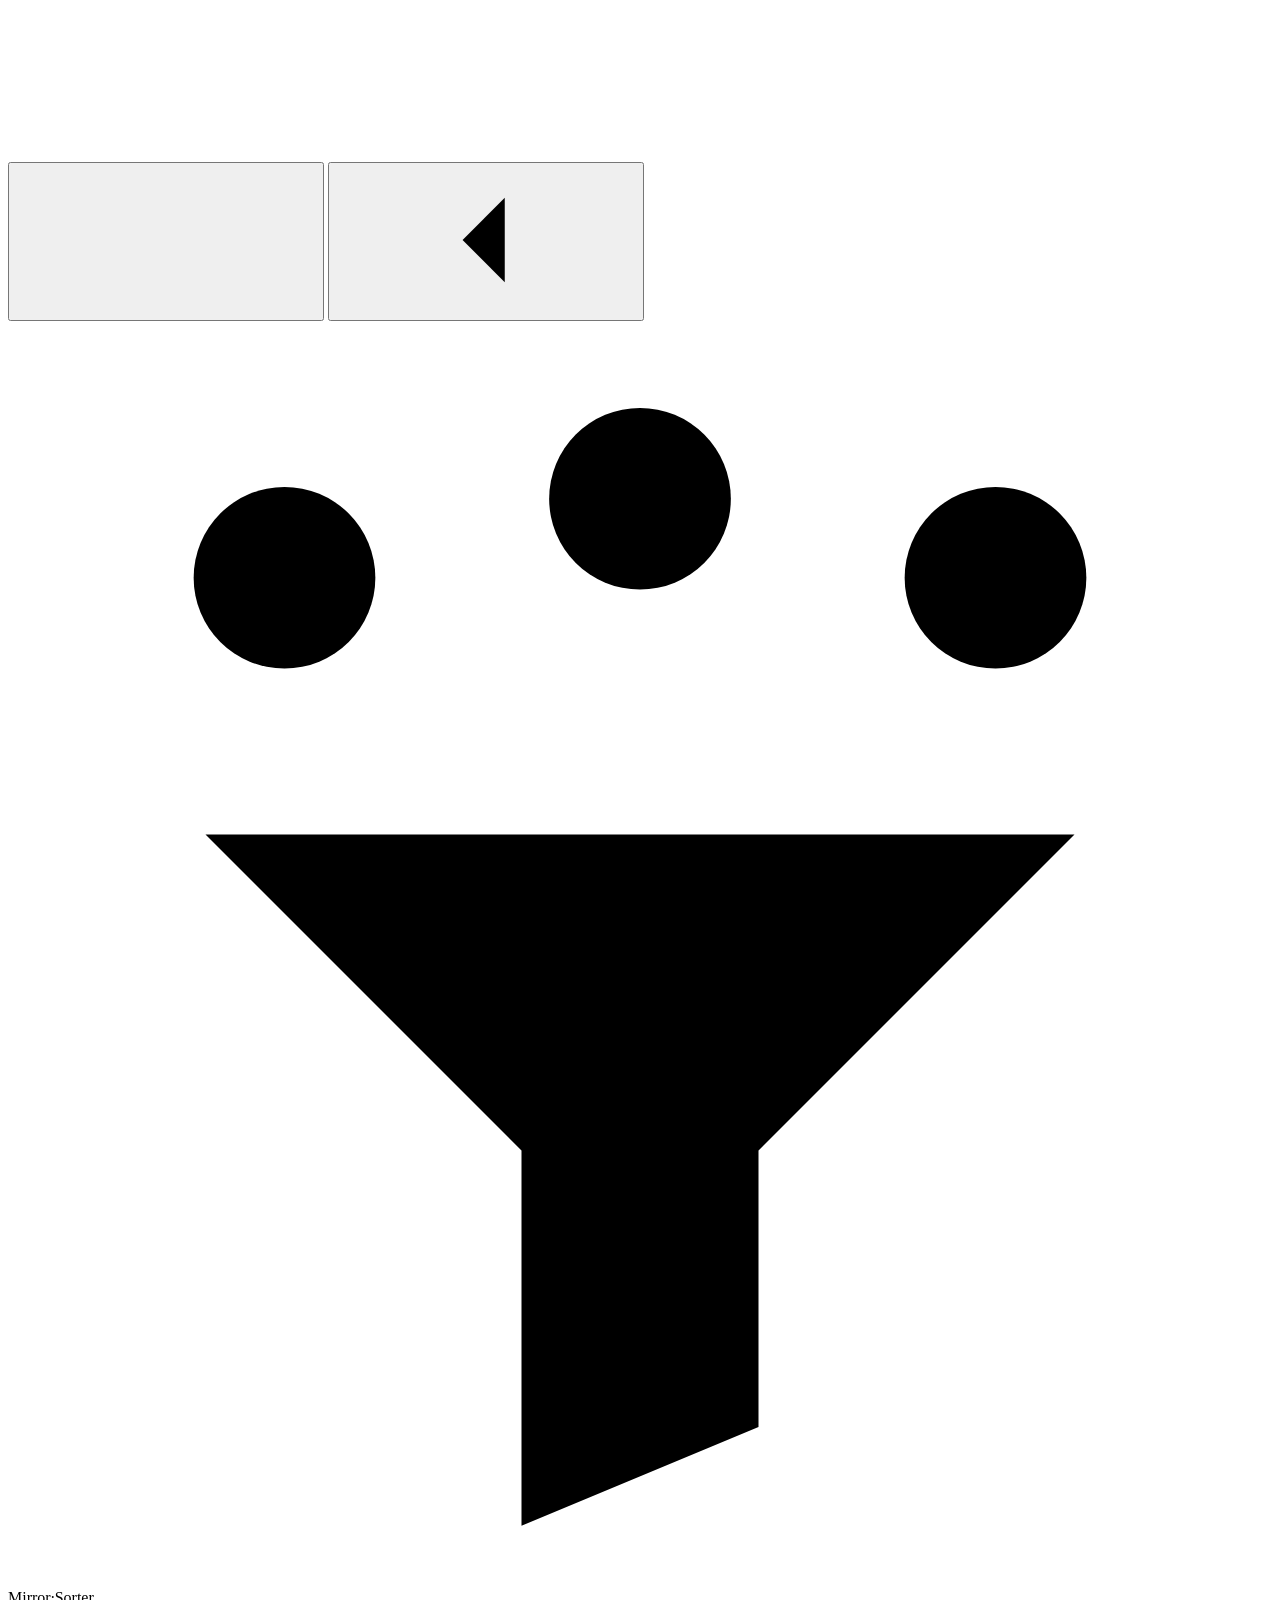
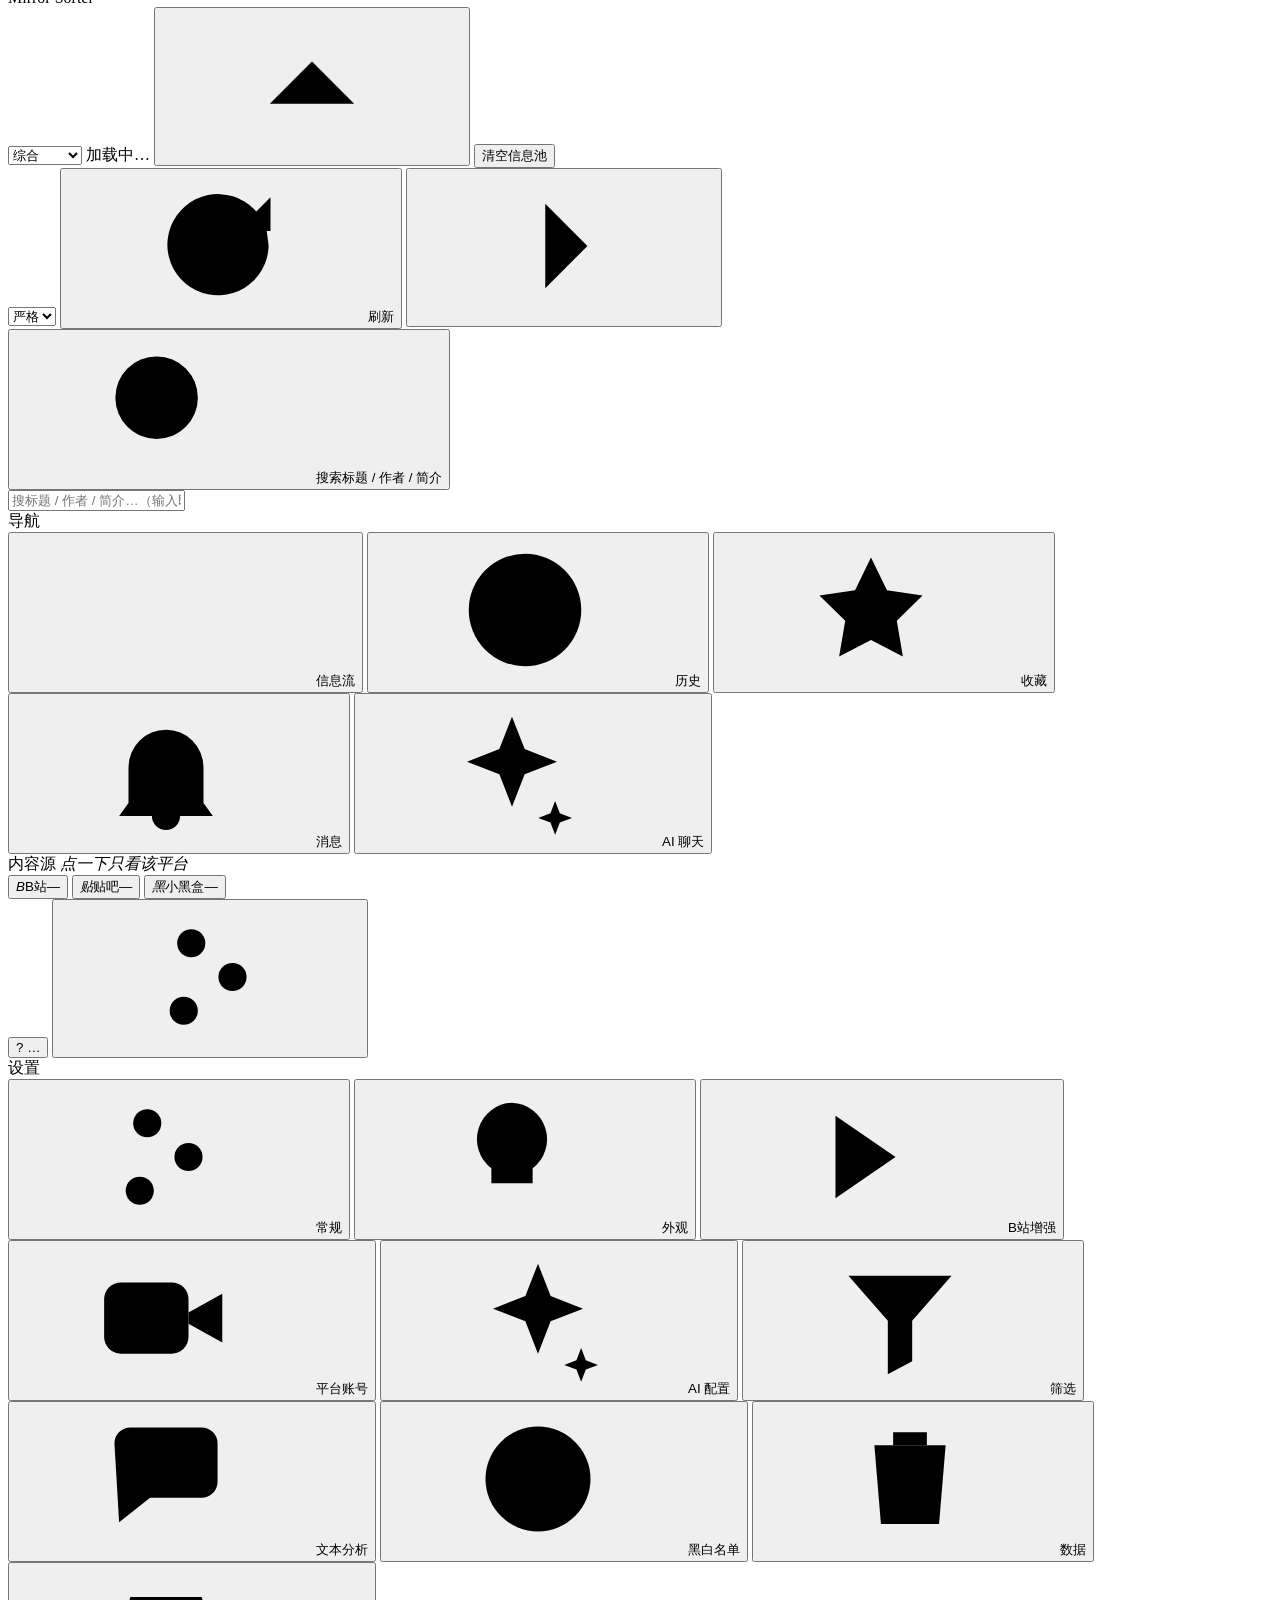
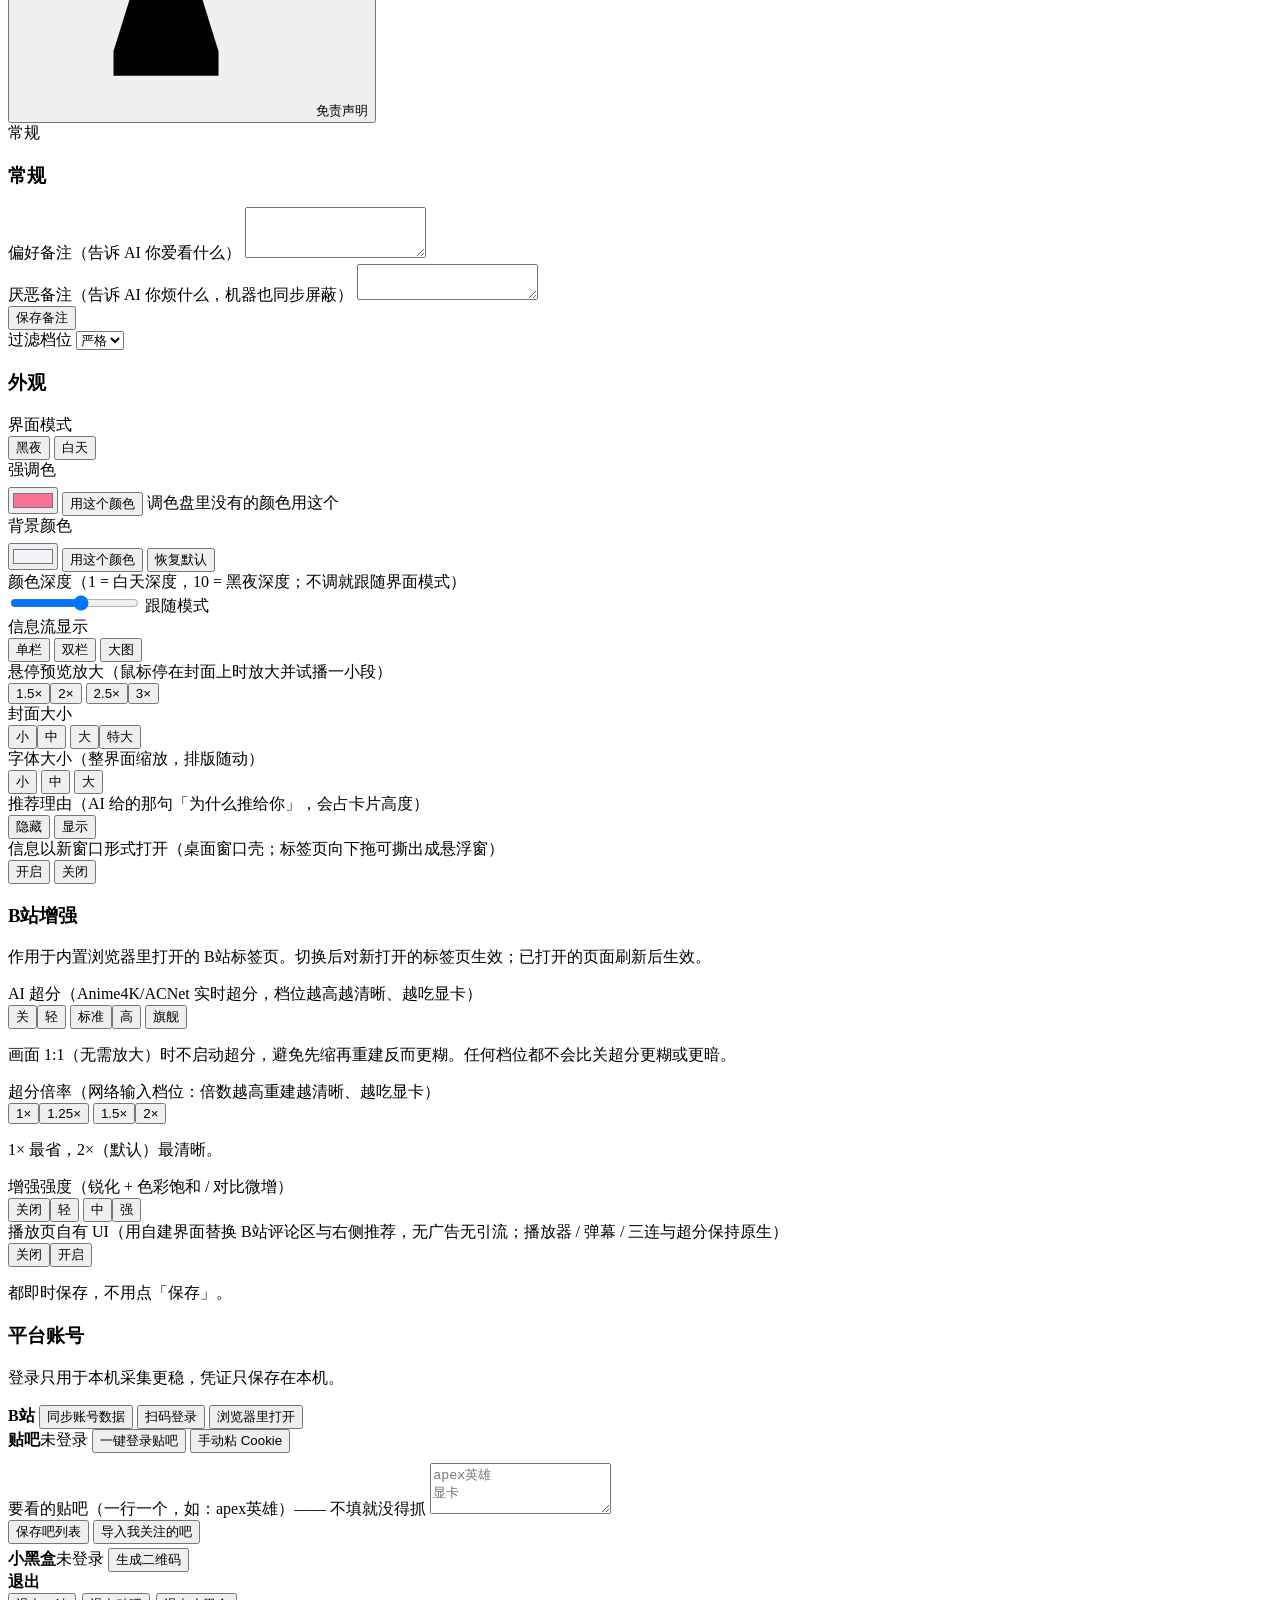
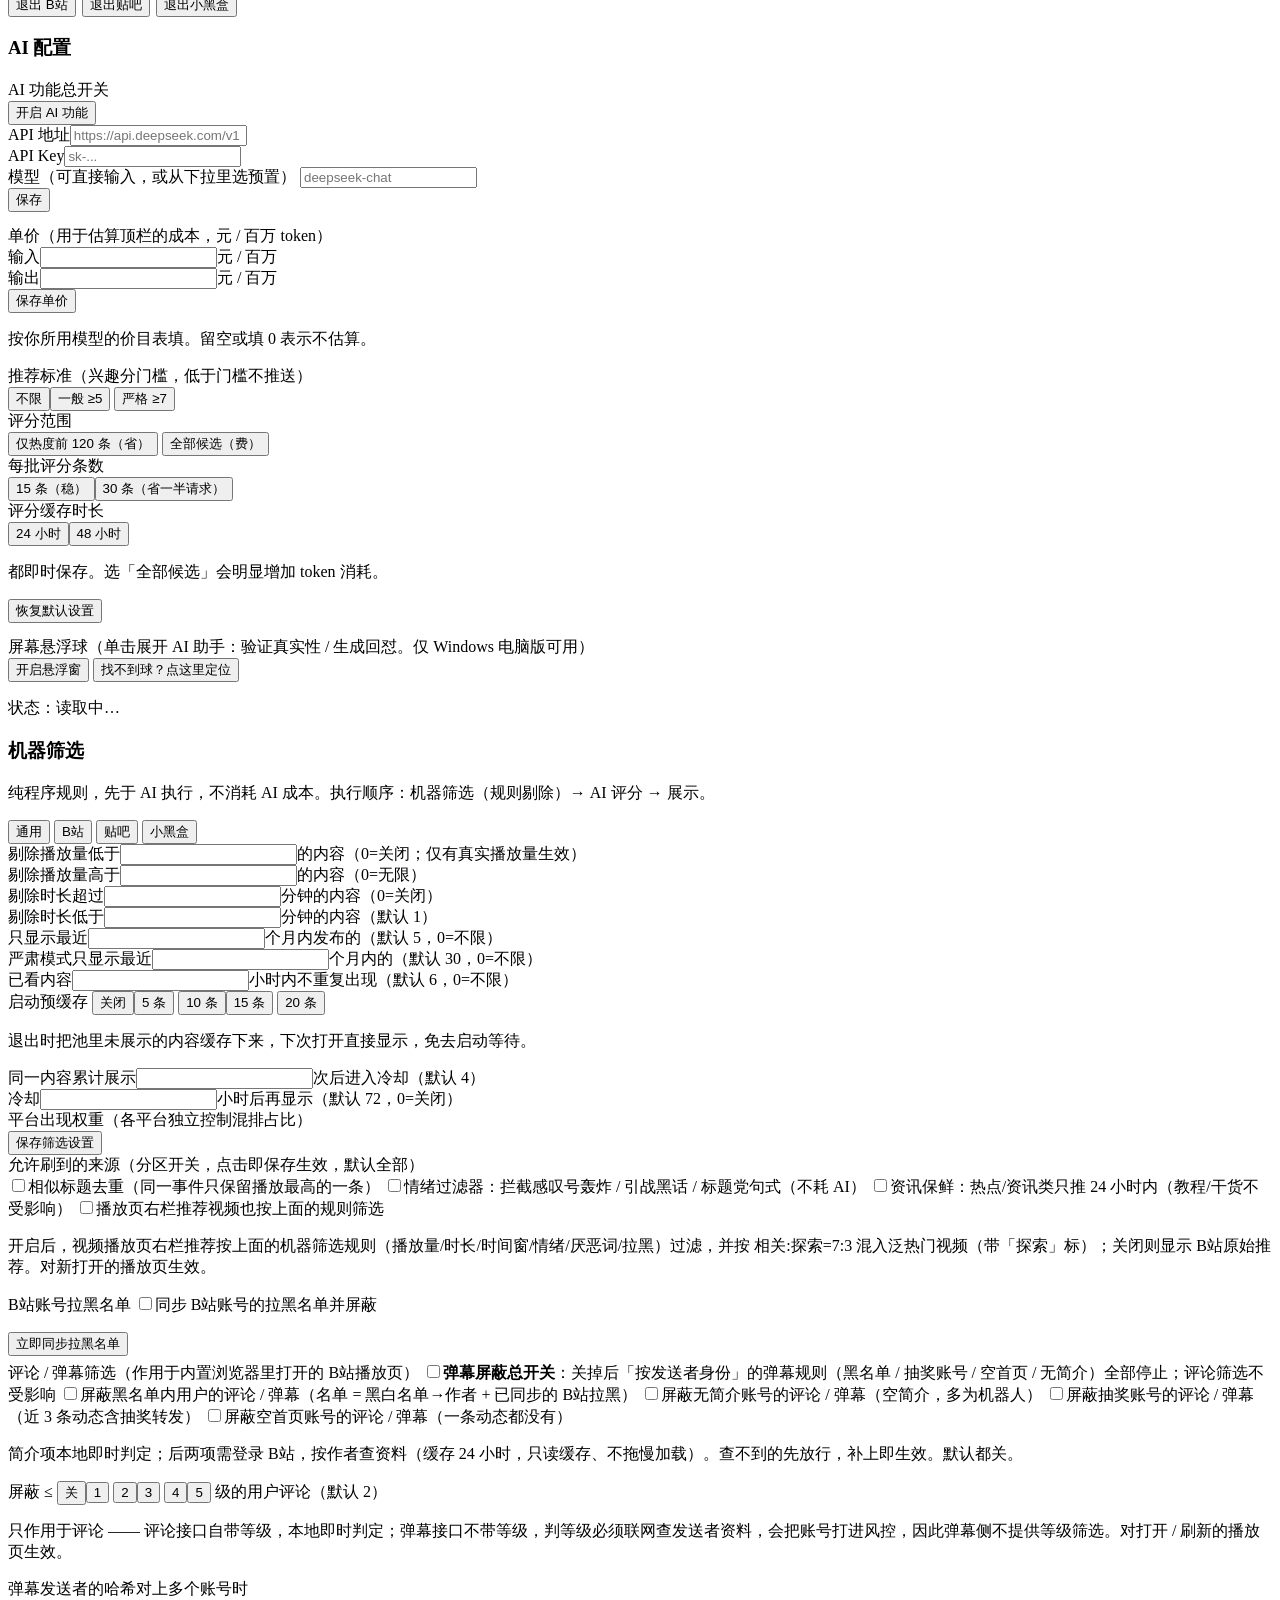
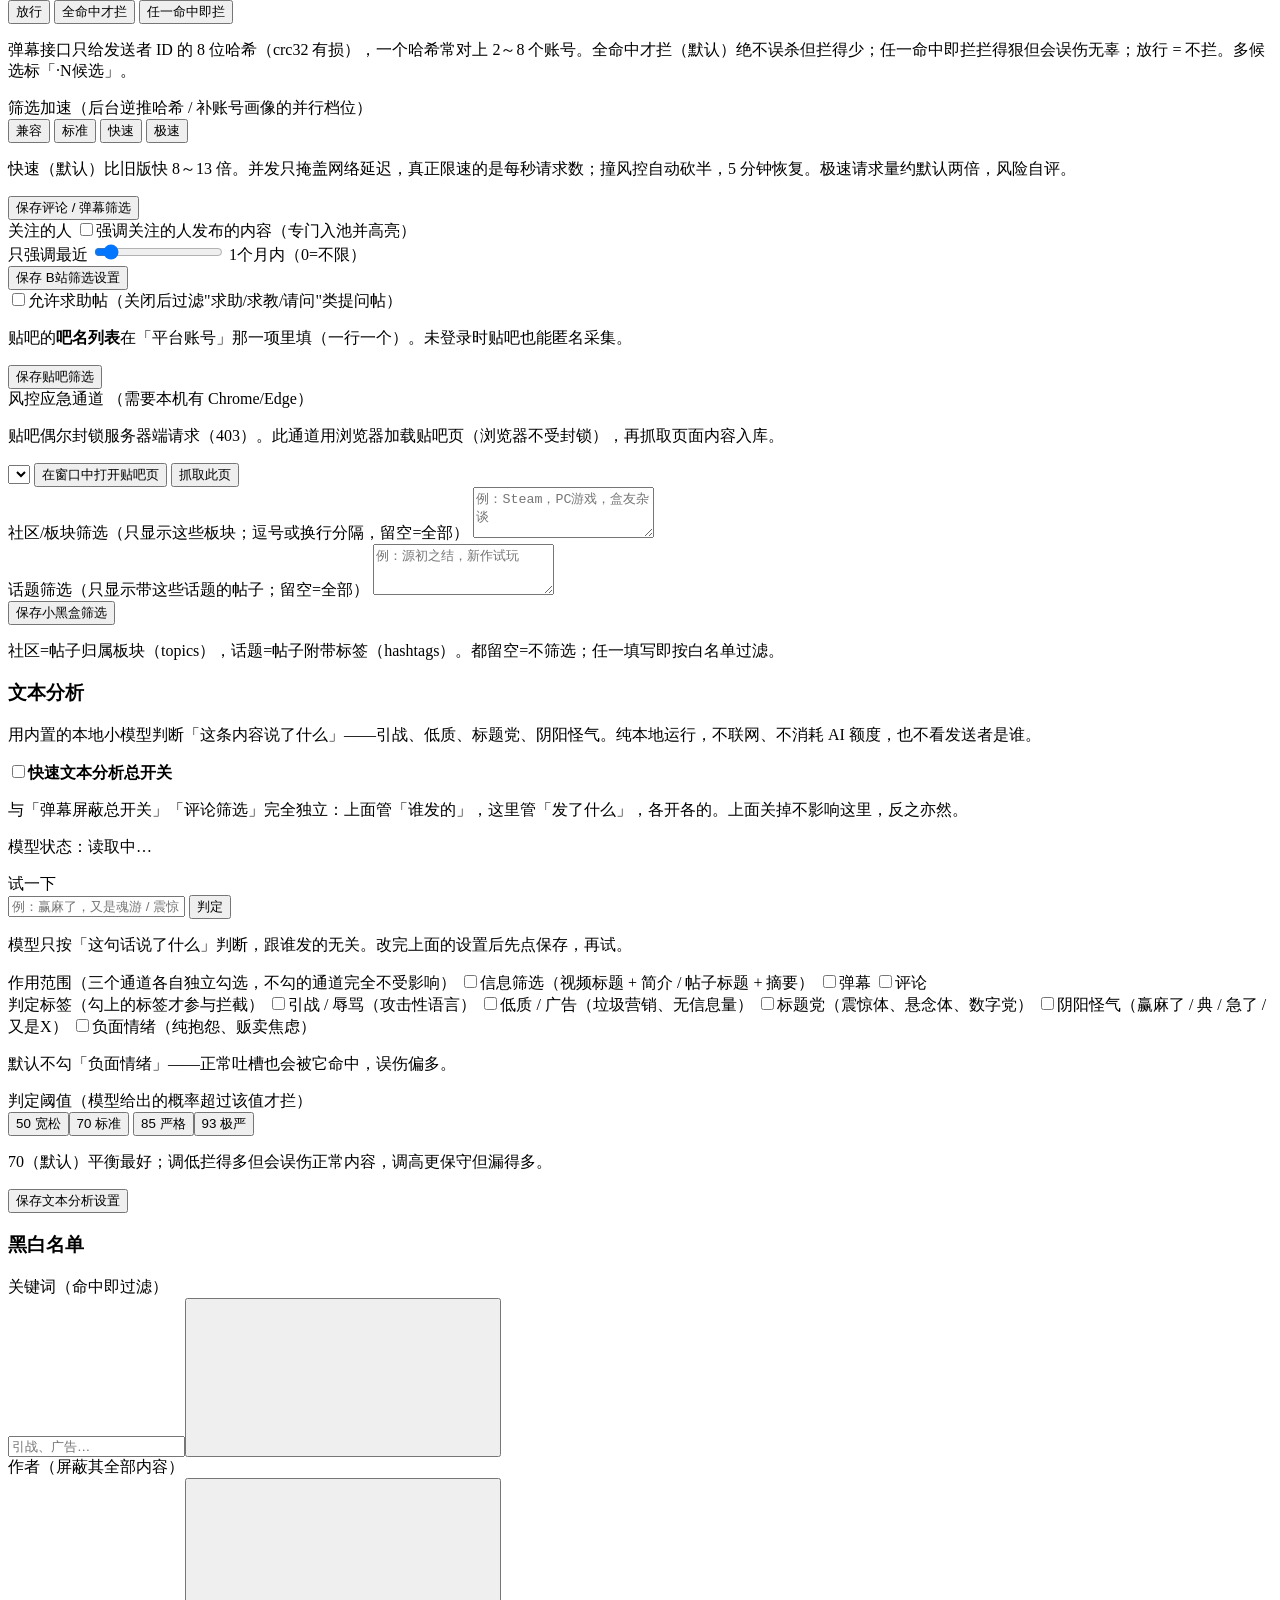
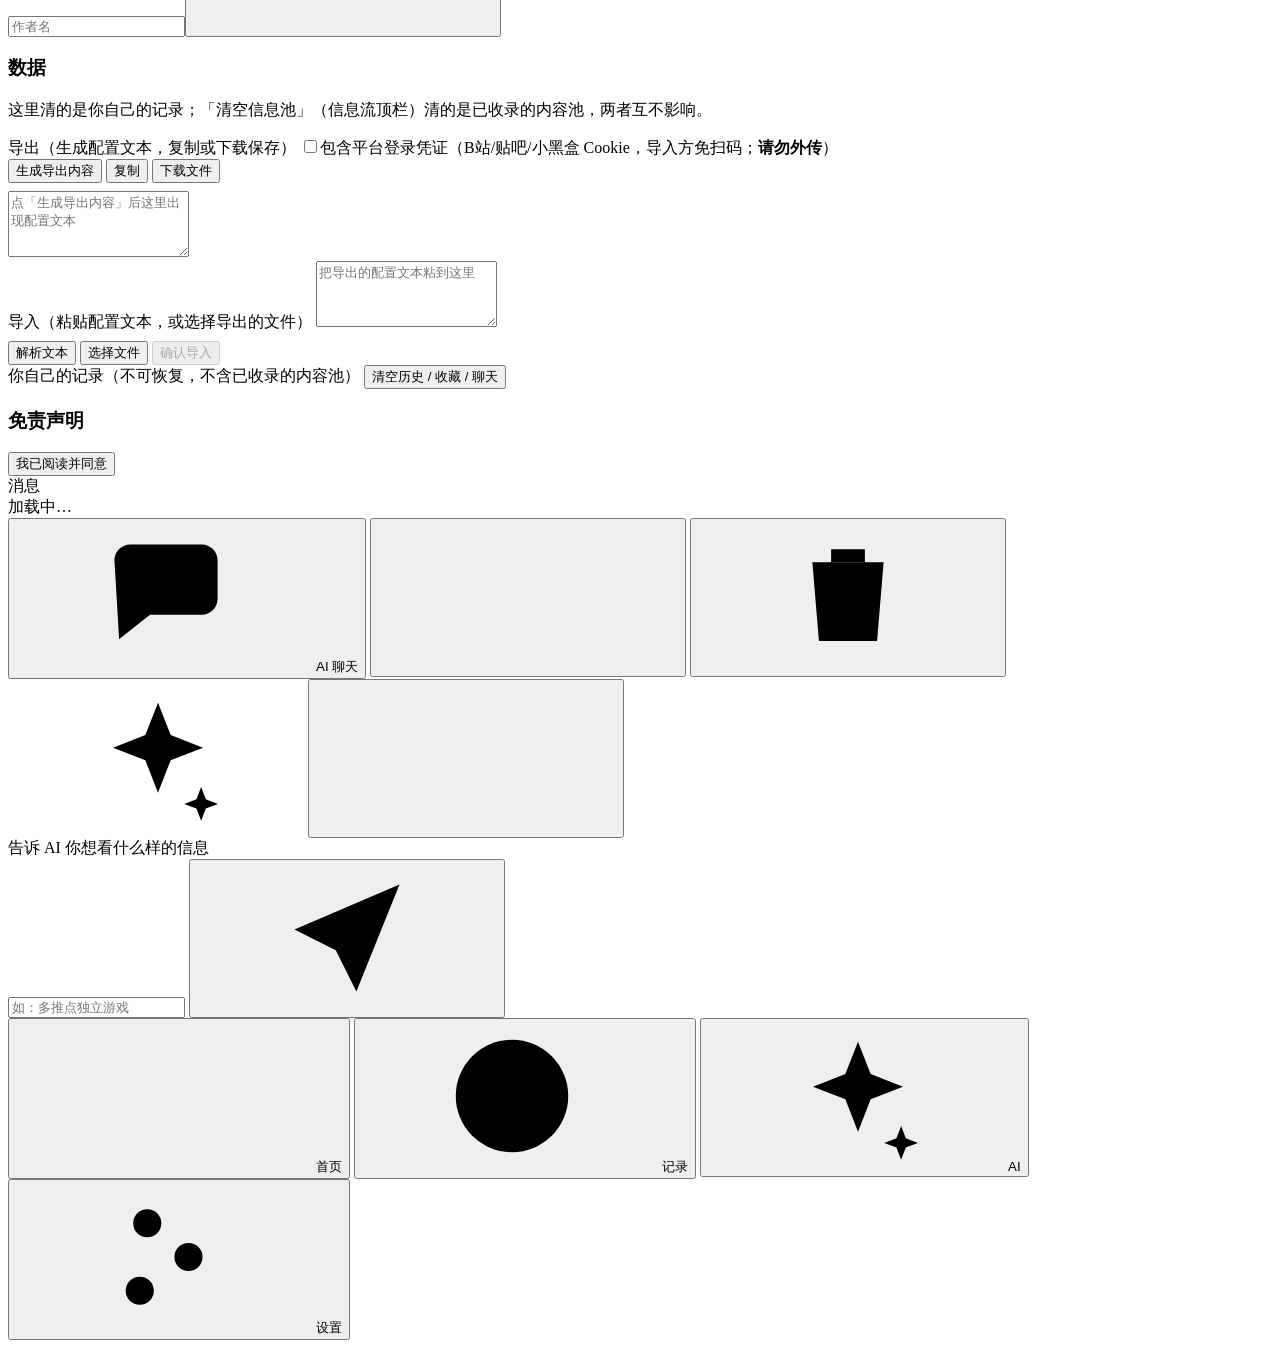
==== commit c02c4261: "新版界面: 把这一分支的设置项全部接完（含弹幕屏蔽与文本分析） 旧版设置里有、/new 里点不到的东西，逐个补齐。格局不变：能塞进已有分区的 塞进已有分区，塞不下的各开一个设置分区。  筛选 - B站" ====
--- a/desktop/web/new/index.html
+++ b/desktop/web/new/index.html
@@ -126,9 +126,11 @@
       <div class="railSec grow">
         <button class="svItem on" data-sec="general"><svg class="ic"><use href="#i-sliders"/></svg>常规</button>
         <button class="svItem" data-sec="look"><svg class="ic"><use href="#i-bulb"/></svg>外观</button>
+        <button class="svItem" data-sec="bili"><svg class="ic"><use href="#i-play"/></svg>B站增强</button>
         <button class="svItem" data-sec="sources"><svg class="ic"><use href="#i-video"/></svg>平台账号</button>
         <button class="svItem" data-sec="ai"><svg class="ic"><use href="#i-spark"/></svg>AI 配置</button>
         <button class="svItem" data-sec="filter"><svg class="ic"><use href="#i-filter"/></svg>筛选</button>
+        <button class="svItem" data-sec="text"><svg class="ic"><use href="#i-chats"/></svg>文本分析</button>
         <button class="svItem" data-sec="lists"><svg class="ic"><use href="#i-ban"/></svg>黑白名单</button>
         <button class="svItem" data-sec="data"><svg class="ic"><use href="#i-trash"/></svg>数据</button>
         <button class="svItem" data-sec="disclaimer"><svg class="ic"><use href="#i-inbox"/></svg>免责声明</button>
@@ -171,6 +173,15 @@
               <button id="accentCustomApply" class="mini">用这个颜色</button>
               <span class="lbl">调色盘里没有的颜色用这个</span>
             </div></div>
+          <div class="fld"><span class="lbl">背景颜色</span><div class="row" id="bgRow"></div>
+            <div class="row" style="margin-top:6px">
+              <input id="bgColor" type="color" value="#f2f4f9" title="自定义背景颜色">
+              <button id="bgColorApply" class="mini">用这个颜色</button>
+              <button id="bgReset" class="mini alt">恢复默认</button>
+            </div></div>
+          <div class="fld"><span class="lbl">颜色深度（1 = 白天深度，10 = 黑夜深度；不调就跟随界面模式）</span>
+            <div class="row"><input id="bgDepth" type="range" min="1" max="10" step="1" style="flex:1">
+              <span class="lbl" id="bgDepthVal">跟随模式</span></div></div>
           <div class="fld"><span class="lbl">信息流显示</span>
             <div class="row" id="layoutRow">
               <button class="seg" data-layout="single">单栏</button>
@@ -187,6 +198,48 @@
               <button class="seg" data-cover="s">小</button><button class="seg" data-cover="m">中</button>
               <button class="seg" data-cover="l">大</button><button class="seg" data-cover="xl">特大</button>
             </div></div>
+          <div class="fld"><span class="lbl">字体大小（整界面缩放，排版随动）</span>
+            <div class="row" id="fontRow">
+              <button class="seg" data-font="small">小</button>
+              <button class="seg" data-font="medium">中</button>
+              <button class="seg" data-font="large">大</button>
+            </div></div>
+          <div class="fld"><span class="lbl">推荐理由（AI 给的那句「为什么推给你」，会占卡片高度）</span>
+            <div class="row" id="reasonRow">
+              <button class="seg" data-reason="hide">隐藏</button>
+              <button class="seg" data-reason="show">显示</button>
+            </div></div>
+          <div class="fld"><span class="lbl">信息以新窗口形式打开（桌面窗口壳；标签页向下拖可撕出成悬浮窗）</span>
+            <div class="row" id="openModeRow">
+              <button class="seg" data-v="1">开启</button>
+              <button class="seg" data-v="0">关闭</button>
+            </div></div>
+        </section>
+
+        <section class="svPanel" data-sec="bili">
+          <h3>B站增强</h3>
+          <p class="tip">作用于内置浏览器里打开的 B站标签页。切换后对新打开的标签页生效；已打开的页面刷新后生效。</p>
+          <div class="mGroup">
+            <label class="lbl">AI 超分（Anime4K/ACNet 实时超分，档位越高越清晰、越吃显卡）</label>
+            <div class="segRow" id="srLevelRow">
+              <button class="seg" data-v="关">关</button><button class="seg" data-v="轻">轻</button>
+              <button class="seg" data-v="标准">标准</button><button class="seg" data-v="高">高</button>
+              <button class="seg" data-v="旗舰">旗舰</button></div>
+            <p class="tip">画面 1:1（无需放大）时不启动超分，避免先缩再重建反而更糊。任何档位都不会比关超分更糊或更暗。</p>
+            <label class="lbl">超分倍率（网络输入档位：倍数越高重建越清晰、越吃显卡）</label>
+            <div class="segRow" id="srScaleRow">
+              <button class="seg" data-v="1">1×</button><button class="seg" data-v="1.25">1.25×</button>
+              <button class="seg" data-v="1.5">1.5×</button><button class="seg" data-v="2">2×</button></div>
+            <p class="tip">1× 最省，2×（默认）最清晰。</p>
+            <label class="lbl">增强强度（锐化 + 色彩饱和 / 对比微增）</label>
+            <div class="segRow" id="bqLevelRow">
+              <button class="seg" data-v="关闭">关闭</button><button class="seg" data-v="轻">轻</button>
+              <button class="seg" data-v="中">中</button><button class="seg" data-v="强">强</button></div>
+            <label class="lbl">播放页自有 UI（用自建界面替换 B站评论区与右侧推荐，无广告无引流；播放器 / 弹幕 / 三连与超分保持原生）</label>
+            <div class="segRow" id="ownuiRow">
+              <button class="seg" data-v="0">关闭</button><button class="seg" data-v="1">开启</button></div>
+            <p class="tip">都即时保存，不用点「保存」。</p>
+          </div>
         </section>
 
         <section class="svPanel" data-sec="sources">
@@ -196,12 +249,19 @@
             <button id="accSync" class="alt">同步账号数据</button>
             <button id="accBiliQr">扫码登录</button>
             <button id="accBiliOpen" class="alt" title="只在浏览器里打开 B站，登录结果不会回到本机（本机登录请用扫码）">浏览器里打开</button></div>
+          <div id="accProfile" class="disc"></div>
           <div class="srcRow"><b>贴吧</b><span class="ava sm" id="avaTb"></span><span id="accTbState" class="lbl">未登录</span>
+            <button id="accTbQr">一键登录贴吧</button>
             <button id="accTbCookie" class="alt">手动粘 Cookie</button></div>
+          <div class="row" id="tbLoginRow" style="display:none">
+            <span class="lbl" id="tbLoginState">未启动</span>
+            <button id="accTbLoginStop" class="mini alt">关闭窗口</button></div>
           <div class="fld" style="padding:10px 0 4px;border-bottom:1px solid var(--line)">
             <span class="lbl">要看的贴吧（一行一个，如：apex英雄）—— 不填就没得抓</span>
             <textarea id="tbBars" rows="3" placeholder="apex英雄&#10;显卡"></textarea>
-            <div class="row"><button id="tbBarsSave" class="mini">保存吧列表</button></div>
+            <div class="row"><button id="tbBarsSave" class="mini">保存吧列表</button>
+              <button id="tbImport" class="mini alt" title="需要已登录贴吧账号">导入我关注的吧</button>
+              <span class="lbl" id="tbImportHint"></span></div>
           </div>
           <div class="srcRow"><b>小黑盒</b><span class="ava sm" id="avaXhh"></span><span id="accXhhState" class="lbl">未登录</span>
             <button id="accXhhQr" class="alt">生成二维码</button></div>
@@ -221,8 +281,17 @@
               <span id="aiState" class="lbl" style="margin:0"></span></div></div>
           <div class="fld"><span class="lbl">API 地址</span><input id="aiBase" placeholder="https://api.deepseek.com/v1"></div>
           <div class="fld"><span class="lbl">API Key</span><input id="aiKey" type="password" placeholder="sk-..."></div>
-          <div class="fld"><span class="lbl">模型</span><input id="aiModel" placeholder="deepseek-chat"></div>
+          <div class="fld"><span class="lbl">模型（可直接输入，或从下拉里选预置）</span>
+            <input id="aiModel" list="modelPresets" placeholder="deepseek-chat" autocomplete="off">
+            <datalist id="modelPresets"></datalist></div>
           <button id="aiSave">保存</button>
+          <div class="mGroup" style="margin-top:14px">
+            <label class="lbl">单价（用于估算顶栏的成本，元 / 百万 token）</label>
+            <div class="mRow"><span class="lbl">输入</span><input id="priceIn" type="number" min="0" step="0.1" class="num"><span class="lbl">元 / 百万</span></div>
+            <div class="mRow"><span class="lbl">输出</span><input id="priceOut" type="number" min="0" step="0.1" class="num"><span class="lbl">元 / 百万</span></div>
+            <div class="row"><button id="priceSave" class="mini">保存单价</button></div>
+            <p class="tip">按你所用模型的价目表填。留空或填 0 表示不估算。</p>
+          </div>
           <div class="mGroup" style="margin-top:14px">
             <label class="lbl">推荐标准（兴趣分门槛，低于门槛不推送）</label>
             <div class="segRow" id="aiminRow">
@@ -239,6 +308,13 @@
             <div class="segRow" id="aicacheRow">
               <button class="seg" data-v="24">24 小时</button><button class="seg" data-v="48">48 小时</button></div>
             <p class="tip">都即时保存。选「全部候选」会明显增加 token 消耗。</p>
+            <div class="row"><button id="aiReset" class="mini alt">恢复默认设置</button></div>
+          </div>
+          <div class="mGroup" style="margin-top:14px" id="floatBallSec">
+            <label class="lbl">屏幕悬浮球（单击展开 AI 助手：验证真实性 / 生成回怼。仅 Windows 电脑版可用）</label>
+            <div class="row"><button id="floatBallToggle">开启悬浮窗</button>
+              <button id="floatBallFind" class="alt">找不到球？点这里定位</button></div>
+            <p class="tip" id="floatBallState">状态：读取中…</p>
           </div>
         </section>
 
@@ -288,6 +364,8 @@
               <label class="mCheck"><input type="checkbox" id="mDedup"><span>相似标题去重（同一事件只保留播放最高的一条）</span></label>
               <label class="mCheck"><input type="checkbox" id="mEmotion"><span>情绪过滤器：拦截感叹号轰炸 / 引战黑话 / 标题党句式（不耗 AI）</span></label>
               <label class="mCheck"><input type="checkbox" id="mNewsFresh"><span>资讯保鲜：热点/资讯类只推 24 小时内（教程/干货不受影响）</span></label>
+              <label class="mCheck"><input type="checkbox" id="mPlayRel"><span>播放页右栏推荐视频也按上面的规则筛选</span></label>
+              <p class="tip">开启后，视频播放页右栏推荐按上面的机器筛选规则（播放量/时长/时间窗/情绪/厌恶词/拉黑）过滤，并按 相关:探索=7:3 混入泛热门视频（带「探索」标）；关闭则显示 B站原始推荐。对新打开的播放页生效。</p>
             </div>
             <div class="mGroup">
               <label class="lbl">B站账号拉黑名单</label>
@@ -295,6 +373,36 @@
               <p class="tip" id="mBlStatus"></p>
               <div class="row" style="margin:6px 0"><button id="mBlSync" class="alt">立即同步拉黑名单</button></div>
               <div id="mBlList" class="chips"></div>
+            </div>
+            <div class="mGroup">
+              <label class="lbl">评论 / 弹幕筛选（作用于内置浏览器里打开的 B站播放页）</label>
+              <label class="mCheck"><input type="checkbox" id="cfDmOn"><span><b>弹幕屏蔽总开关</b>：关掉后「按发送者身份」的弹幕规则（黑名单 / 抽奖账号 / 空首页 / 无简介）全部停止；评论筛选不受影响</span></label>
+              <label class="mCheck"><input type="checkbox" id="cfBlkOn"><span>屏蔽黑名单内用户的评论 / 弹幕（名单 = 黑白名单→作者 + 已同步的 B站拉黑）</span></label>
+              <label class="mCheck"><input type="checkbox" id="cfBlkMystery"><span>屏蔽无简介账号的评论 / 弹幕（空简介，多为机器人）</span></label>
+              <label class="mCheck"><input type="checkbox" id="cfBlkLottery"><span>屏蔽抽奖账号的评论 / 弹幕（近 3 条动态含抽奖转发）</span></label>
+              <label class="mCheck"><input type="checkbox" id="cfBlkEmpty"><span>屏蔽空首页账号的评论 / 弹幕（一条动态都没有）</span></label>
+              <p class="tip">简介项本地即时判定；后两项需登录 B站，按作者查资料（缓存 24 小时，只读缓存、不拖慢加载）。查不到的先放行，补上即生效。默认都关。</p>
+              <div class="mRow"><span class="lbl">屏蔽 ≤</span>
+                <span class="segRow" id="cfLvlRow">
+                  <button class="seg" data-v="0">关</button><button class="seg" data-v="1">1</button>
+                  <button class="seg" data-v="2">2</button><button class="seg" data-v="3">3</button>
+                  <button class="seg" data-v="4">4</button><button class="seg" data-v="5">5</button></span>
+                <span class="lbl">级的用户评论（默认 2）</span></div>
+              <p class="tip">只作用于评论 —— 评论接口自带等级，本地即时判定；弹幕接口不带等级，判等级必须联网查发送者资料，会把账号打进风控，因此弹幕侧不提供等级筛选。对打开 / 刷新的播放页生效。</p>
+              <label class="lbl">弹幕发送者的哈希对上多个账号时</label>
+              <div class="segRow" id="cfMultiRow">
+                <button class="seg" data-v="0">放行</button>
+                <button class="seg" data-v="1">全命中才拦</button>
+                <button class="seg" data-v="2">任一命中即拦</button></div>
+              <p class="tip">弹幕接口只给发送者 ID 的 8 位哈希（crc32 有损），一个哈希常对上 2～8 个账号。全命中才拦（默认）绝不误杀但拦得少；任一命中即拦拦得狠但会误伤无辜；放行 = 不拦。多候选标「·N候选」。</p>
+              <label class="lbl">筛选加速（后台逆推哈希 / 补账号画像的并行档位）</label>
+              <div class="segRow" id="cfSpeedRow">
+                <button class="seg" data-v="0">兼容</button>
+                <button class="seg" data-v="1">标准</button>
+                <button class="seg" data-v="2">快速</button>
+                <button class="seg" data-v="3">极速</button></div>
+              <p class="tip">快速（默认）比旧版快 8～13 倍。并发只掩盖网络延迟，真正限速的是每秒请求数；撞风控自动砍半，5 分钟恢复。极速请求量约默认两倍，风险自评。</p>
+              <div class="row"><button id="cfSave">保存评论 / 弹幕筛选</button></div>
             </div>
             <div class="mGroup">
               <label class="lbl">关注的人</label>
@@ -340,6 +448,46 @@
           </div>
         </section>
 
+        <section class="svPanel" data-sec="text">
+          <h3>文本分析</h3>
+          <p class="tip">用内置的本地小模型判断「这条内容说了什么」——引战、低质、标题党、阴阳怪气。纯本地运行，不联网、不消耗 AI 额度，也不看发送者是谁。</p>
+          <div class="mGroup">
+            <label class="mCheck"><input type="checkbox" id="ftOn"><span><b>快速文本分析总开关</b></span></label>
+            <p class="tip">与「弹幕屏蔽总开关」「评论筛选」完全独立：上面管「谁发的」，这里管「发了什么」，各开各的。上面关掉不影响这里，反之亦然。</p>
+            <p class="tip" id="ftStatus">模型状态：读取中…</p>
+          </div>
+          <div class="mGroup">
+            <label class="lbl">试一下</label>
+            <div class="row"><input id="ftProbeIn" style="flex:1" maxlength="64"
+              placeholder="例：赢麻了，又是魂游 / 震惊！99%的人不知道">
+              <button id="ftProbeBtn" class="alt">判定</button></div>
+            <p class="tip" id="ftProbeOut">模型只按「这句话说了什么」判断，跟谁发的无关。改完上面的设置后先点保存，再试。</p>
+          </div>
+          <div class="mGroup">
+            <label class="lbl">作用范围（三个通道各自独立勾选，不勾的通道完全不受影响）</label>
+            <label class="mCheck"><input type="checkbox" id="ftVideo"><span>信息筛选（视频标题 + 简介 / 帖子标题 + 摘要）</span></label>
+            <label class="mCheck"><input type="checkbox" id="ftDm"><span>弹幕</span></label>
+            <label class="mCheck"><input type="checkbox" id="ftCf"><span>评论</span></label>
+          </div>
+          <div class="mGroup">
+            <label class="lbl">判定标签（勾上的标签才参与拦截）</label>
+            <label class="mCheck"><input type="checkbox" id="ftLabFlame"><span>引战 / 辱骂（攻击性语言）</span></label>
+            <label class="mCheck"><input type="checkbox" id="ftLabSpam"><span>低质 / 广告（垃圾营销、无信息量）</span></label>
+            <label class="mCheck"><input type="checkbox" id="ftLabClickbait"><span>标题党（震惊体、悬念体、数字党）</span></label>
+            <label class="mCheck"><input type="checkbox" id="ftLabYy"><span>阴阳怪气（赢麻了 / 典 / 急了 / 又是X）</span></label>
+            <label class="mCheck"><input type="checkbox" id="ftLabNeg"><span>负面情绪（纯抱怨、贩卖焦虑）</span></label>
+            <p class="tip">默认不勾「负面情绪」——正常吐槽也会被它命中，误伤偏多。</p>
+          </div>
+          <div class="mGroup">
+            <label class="lbl">判定阈值（模型给出的概率超过该值才拦）</label>
+            <div class="segRow" id="ftThreshRow">
+              <button class="seg" data-v="50">50 宽松</button><button class="seg" data-v="70">70 标准</button>
+              <button class="seg" data-v="85">85 严格</button><button class="seg" data-v="93">93 极严</button></div>
+            <p class="tip">70（默认）平衡最好；调低拦得多但会误伤正常内容，调高更保守但漏得多。</p>
+            <div class="row"><button id="ftSave">保存文本分析设置</button></div>
+          </div>
+        </section>
+
         <section class="svPanel" data-sec="lists">
           <h3>黑白名单</h3>
           <div class="fld"><span class="lbl">关键词（命中即过滤）</span>
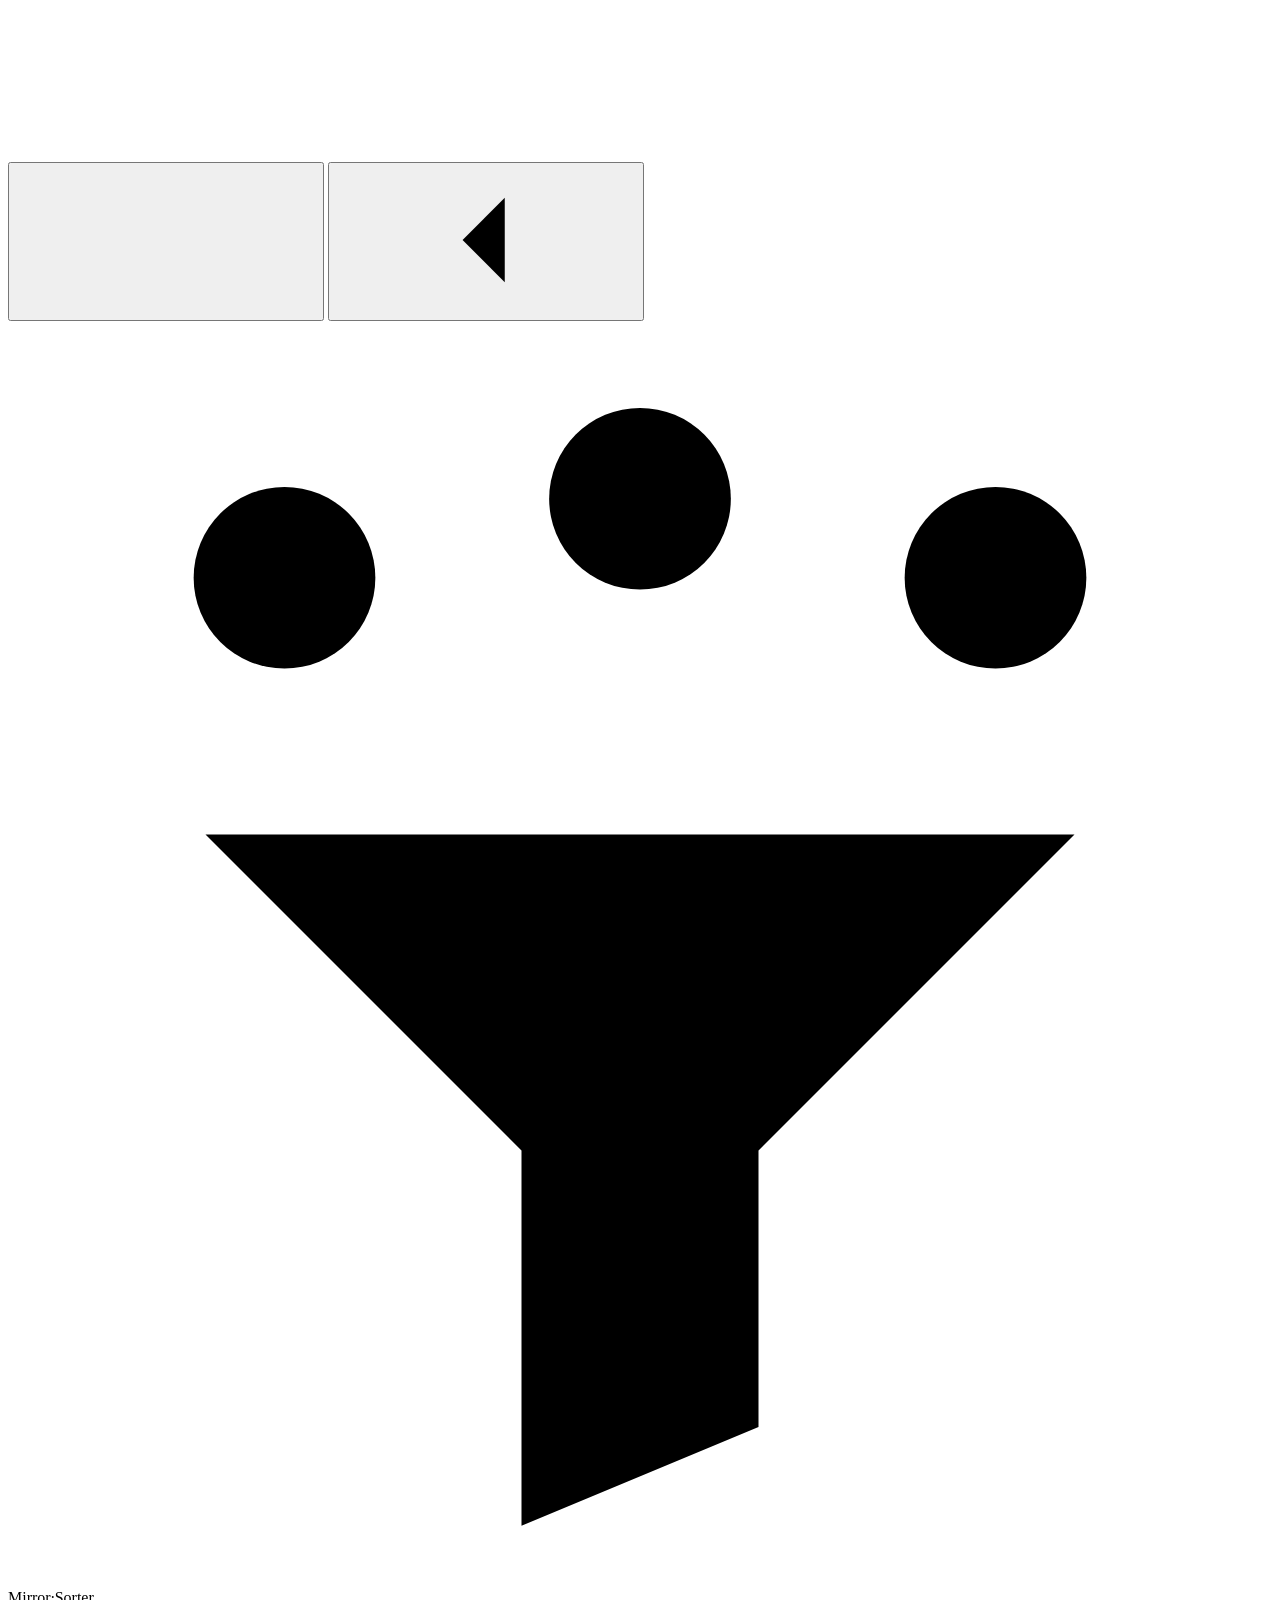
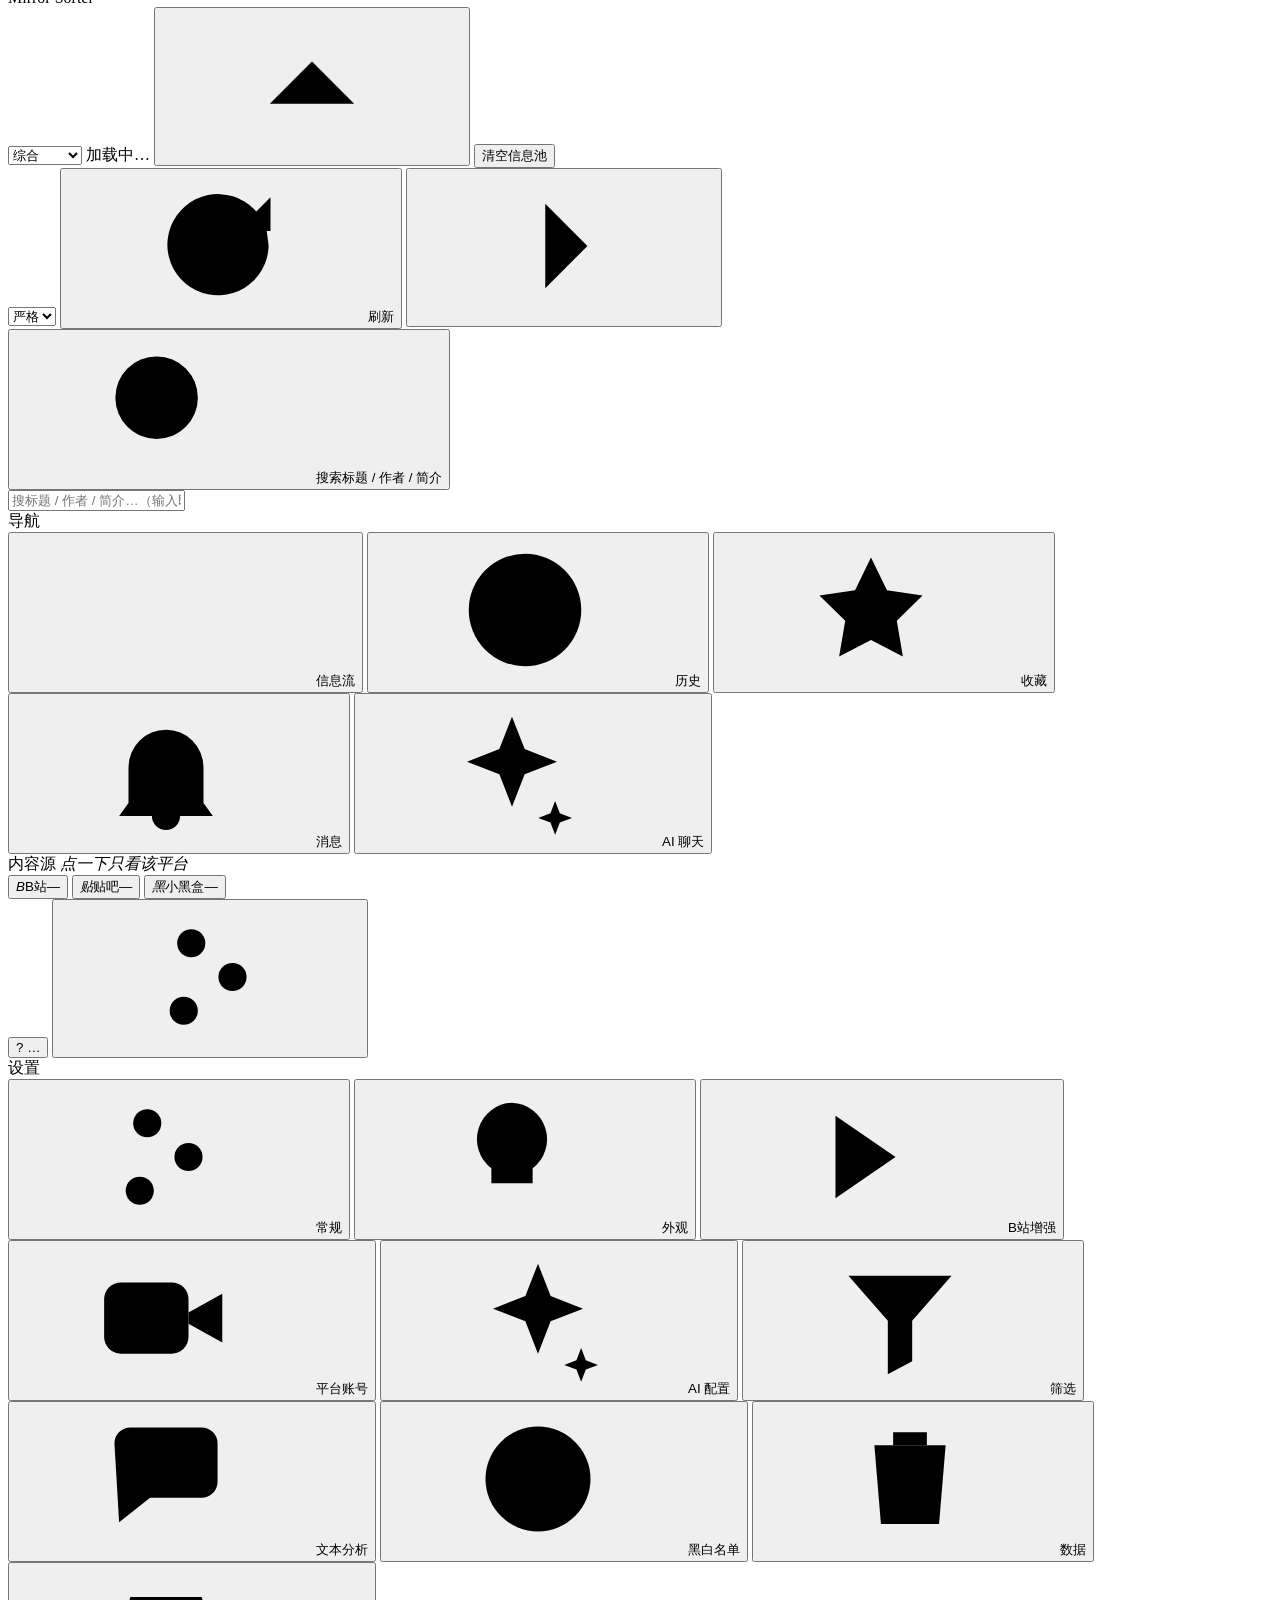
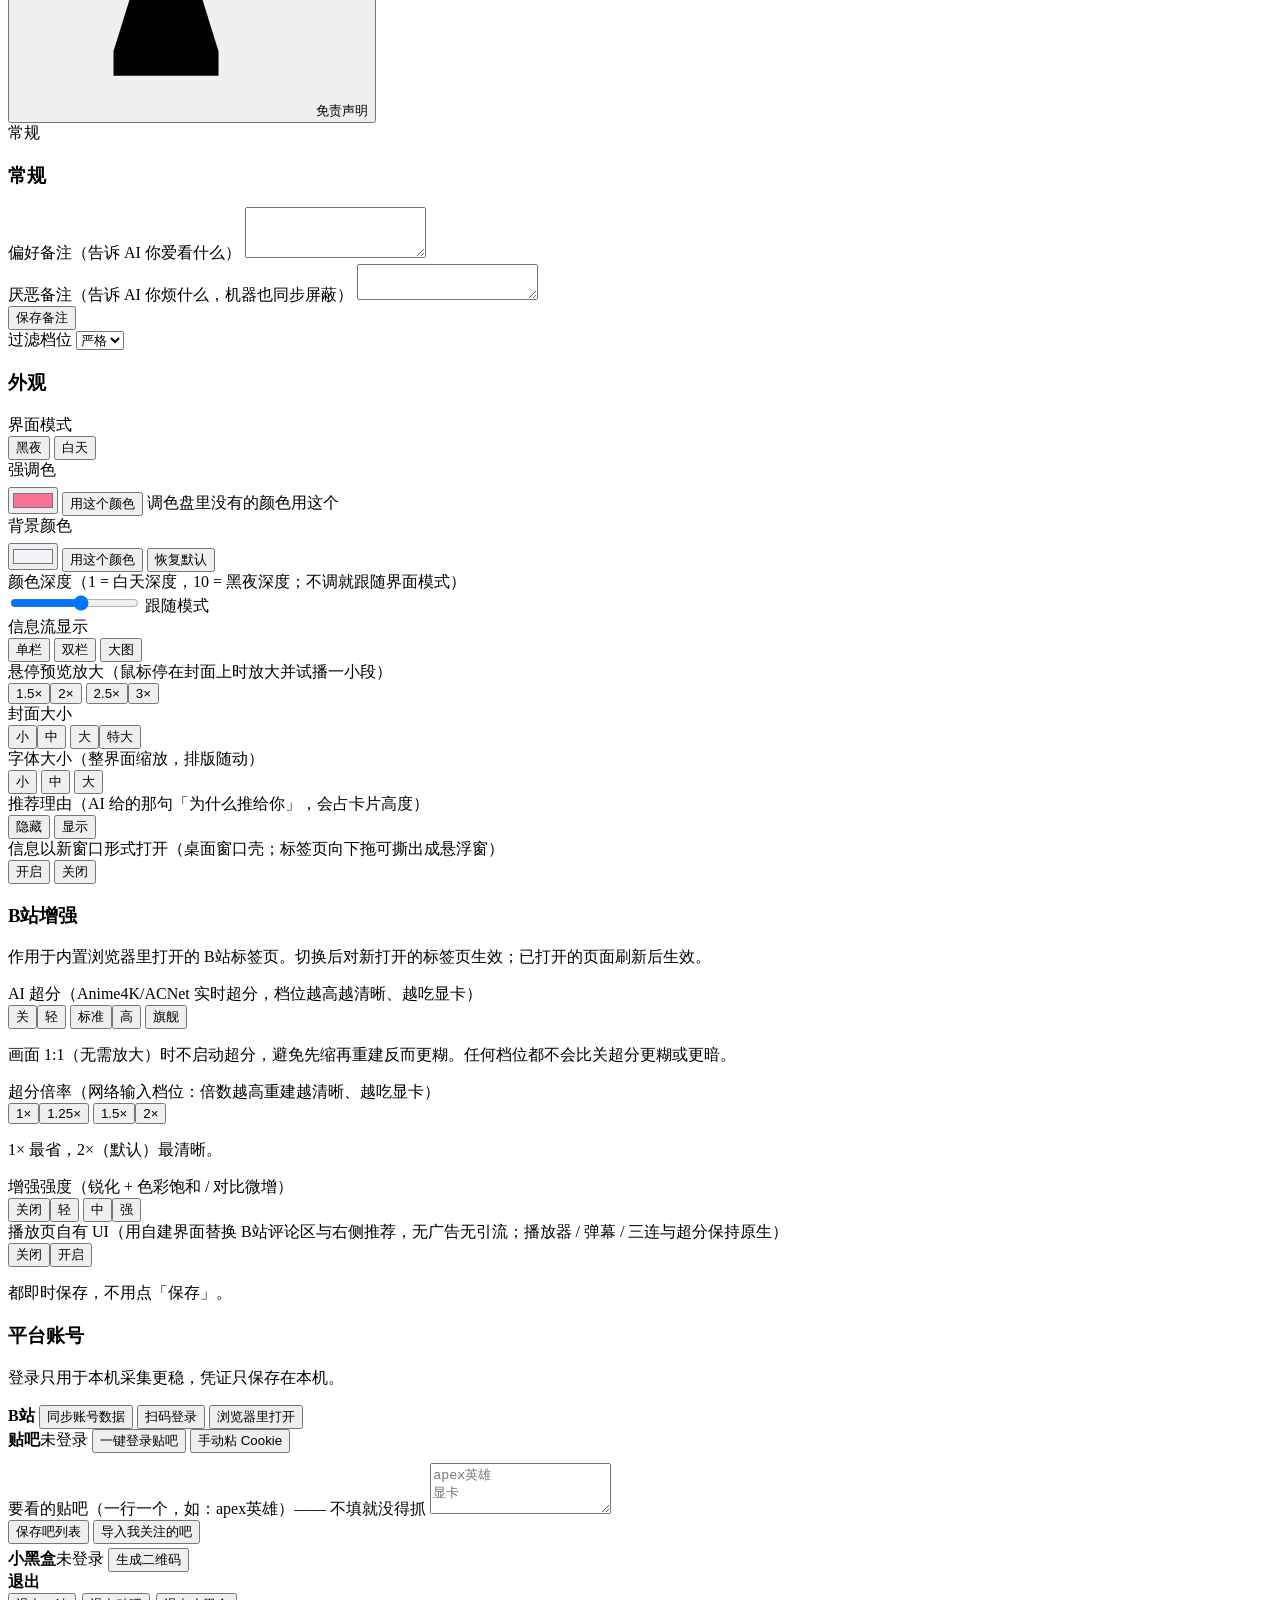
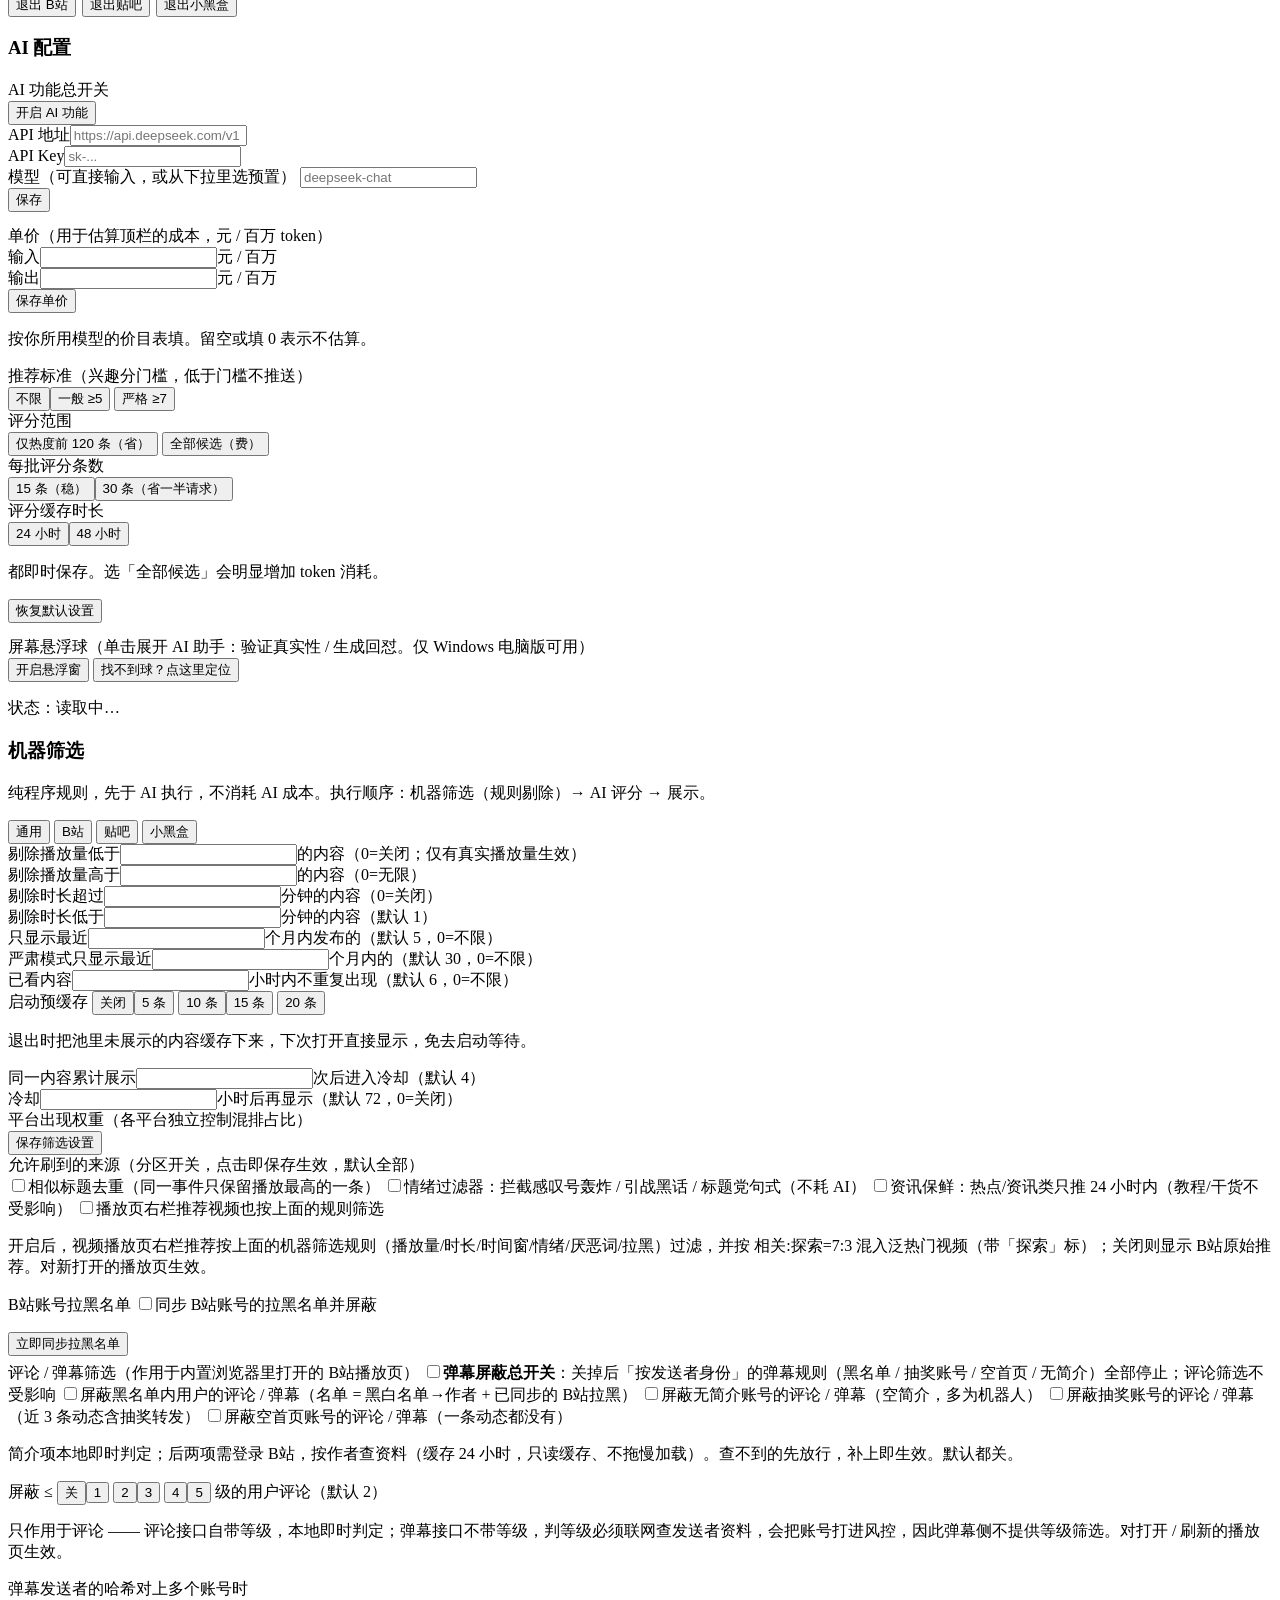
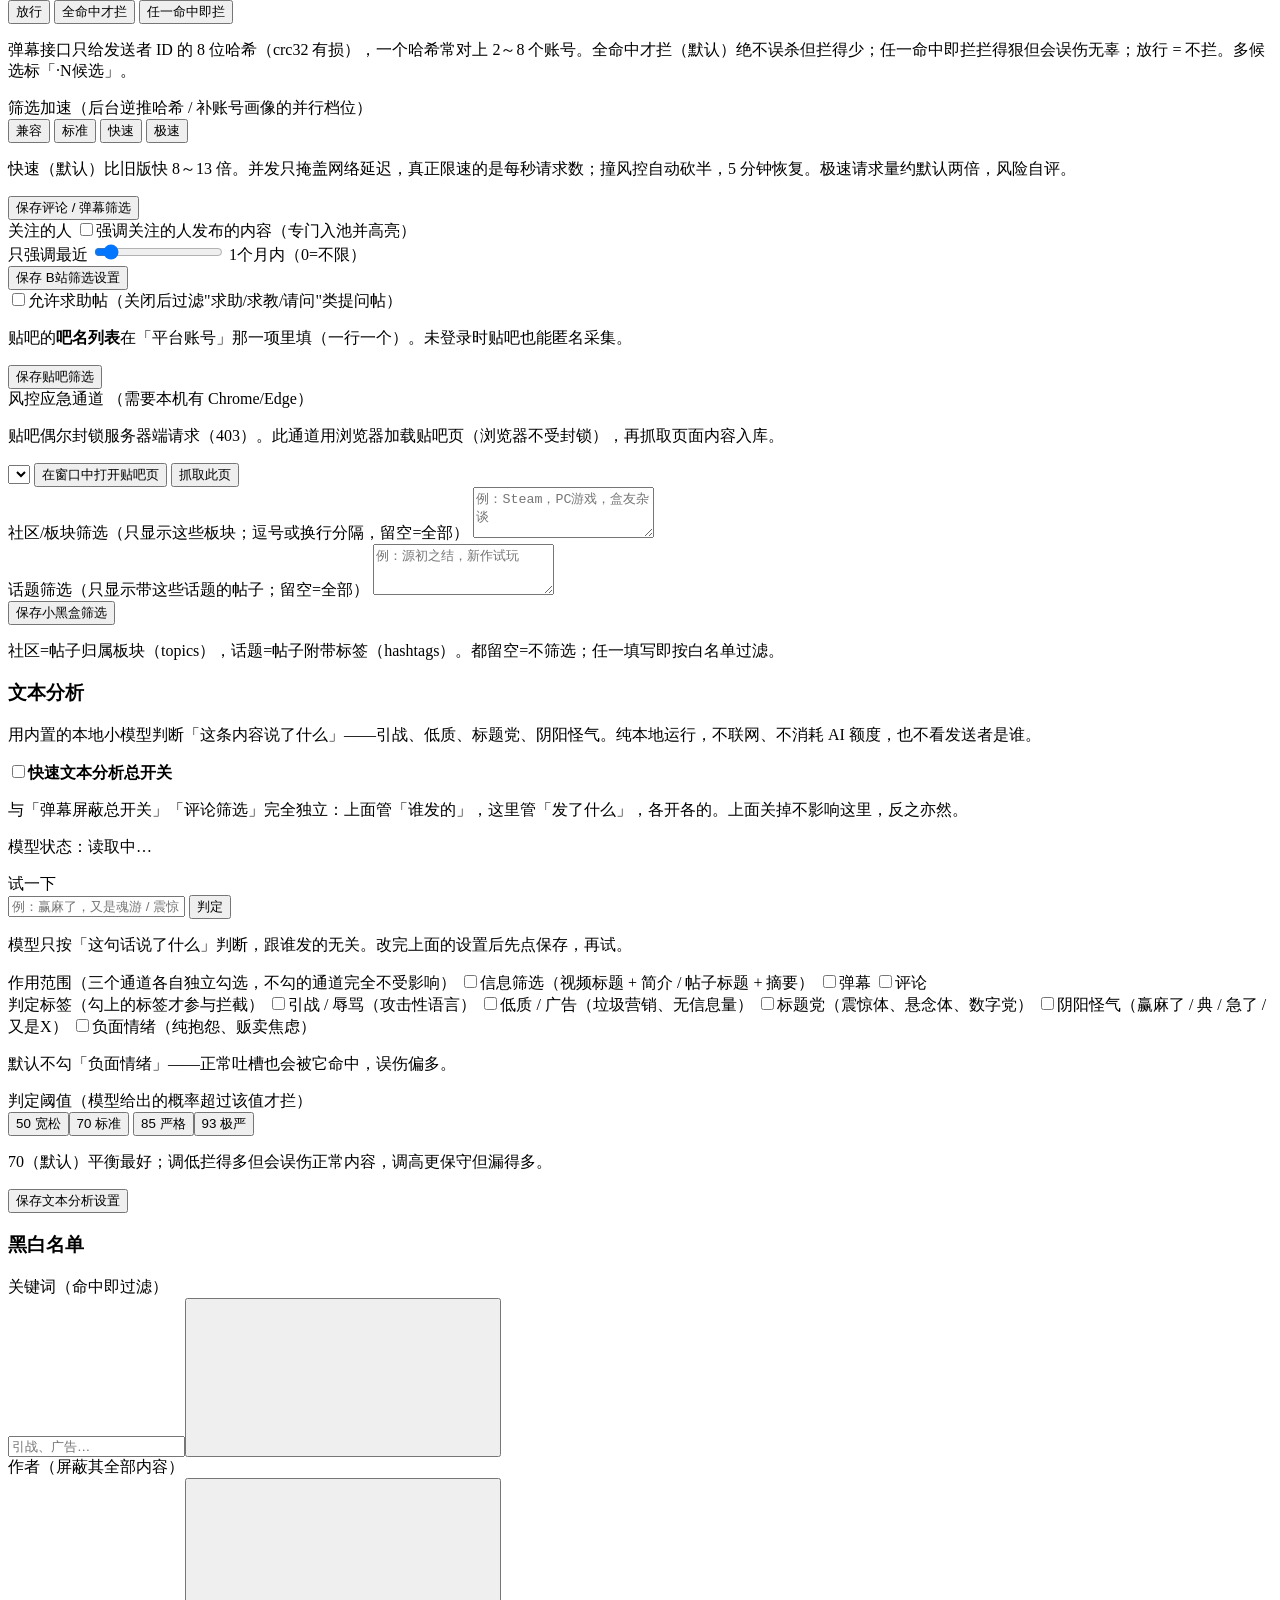
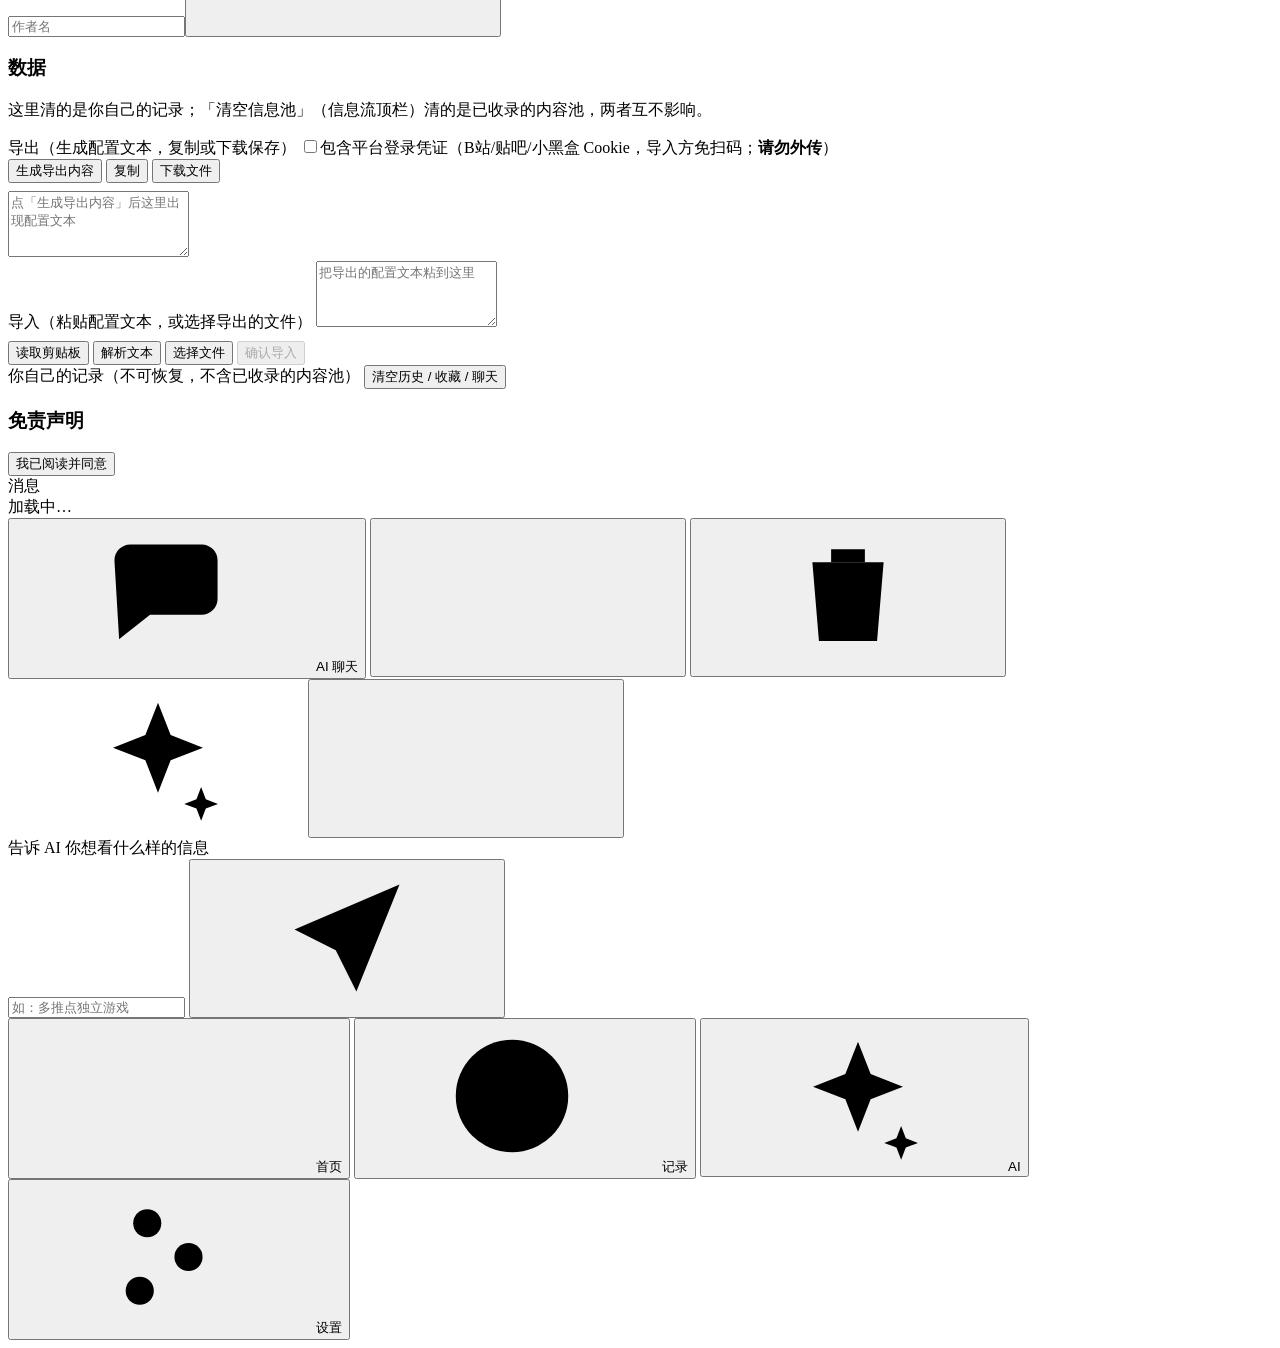
==== commit 3af3bdcb: "新版界面: 数据导入补「读取剪贴板」与按类别勾选 旧版解析完会列出有哪些类别、各几项，让人自己决定导哪几类；新版原来是一把全导。 现在补上预览与勾选，另外补「读取剪贴板」按钮（浏览器拒绝读剪贴板时如实" ====
--- a/desktop/web/new/index.html
+++ b/desktop/web/new/index.html
@@ -514,11 +514,13 @@
             <label class="lbl">导入（粘贴配置文本，或选择导出的文件）</label>
             <textarea id="ioImpText" rows="4" placeholder="把导出的配置文本粘到这里"></textarea>
             <div class="row" style="margin-top:8px">
+              <button id="ioImpClip" class="alt">读取剪贴板</button>
               <button id="ioImpParse" class="alt">解析文本</button>
               <button id="ioImpFile" class="alt">选择文件</button>
               <input type="file" id="ioImpFileInput" accept=".json,.txt,application/json,text/plain" hidden>
               <button id="ioImpConfirm" disabled>确认导入</button>
               <span class="lbl" id="ioImpHint"></span></div>
+            <div class="mGroup" id="ioImpPreview" style="display:none"></div>
           </div>
           <div class="fld"><span class="lbl">你自己的记录（不可恢复，不含已收录的内容池）</span>
             <button id="btnClearData">清空历史 / 收藏 / 聊天</button></div>
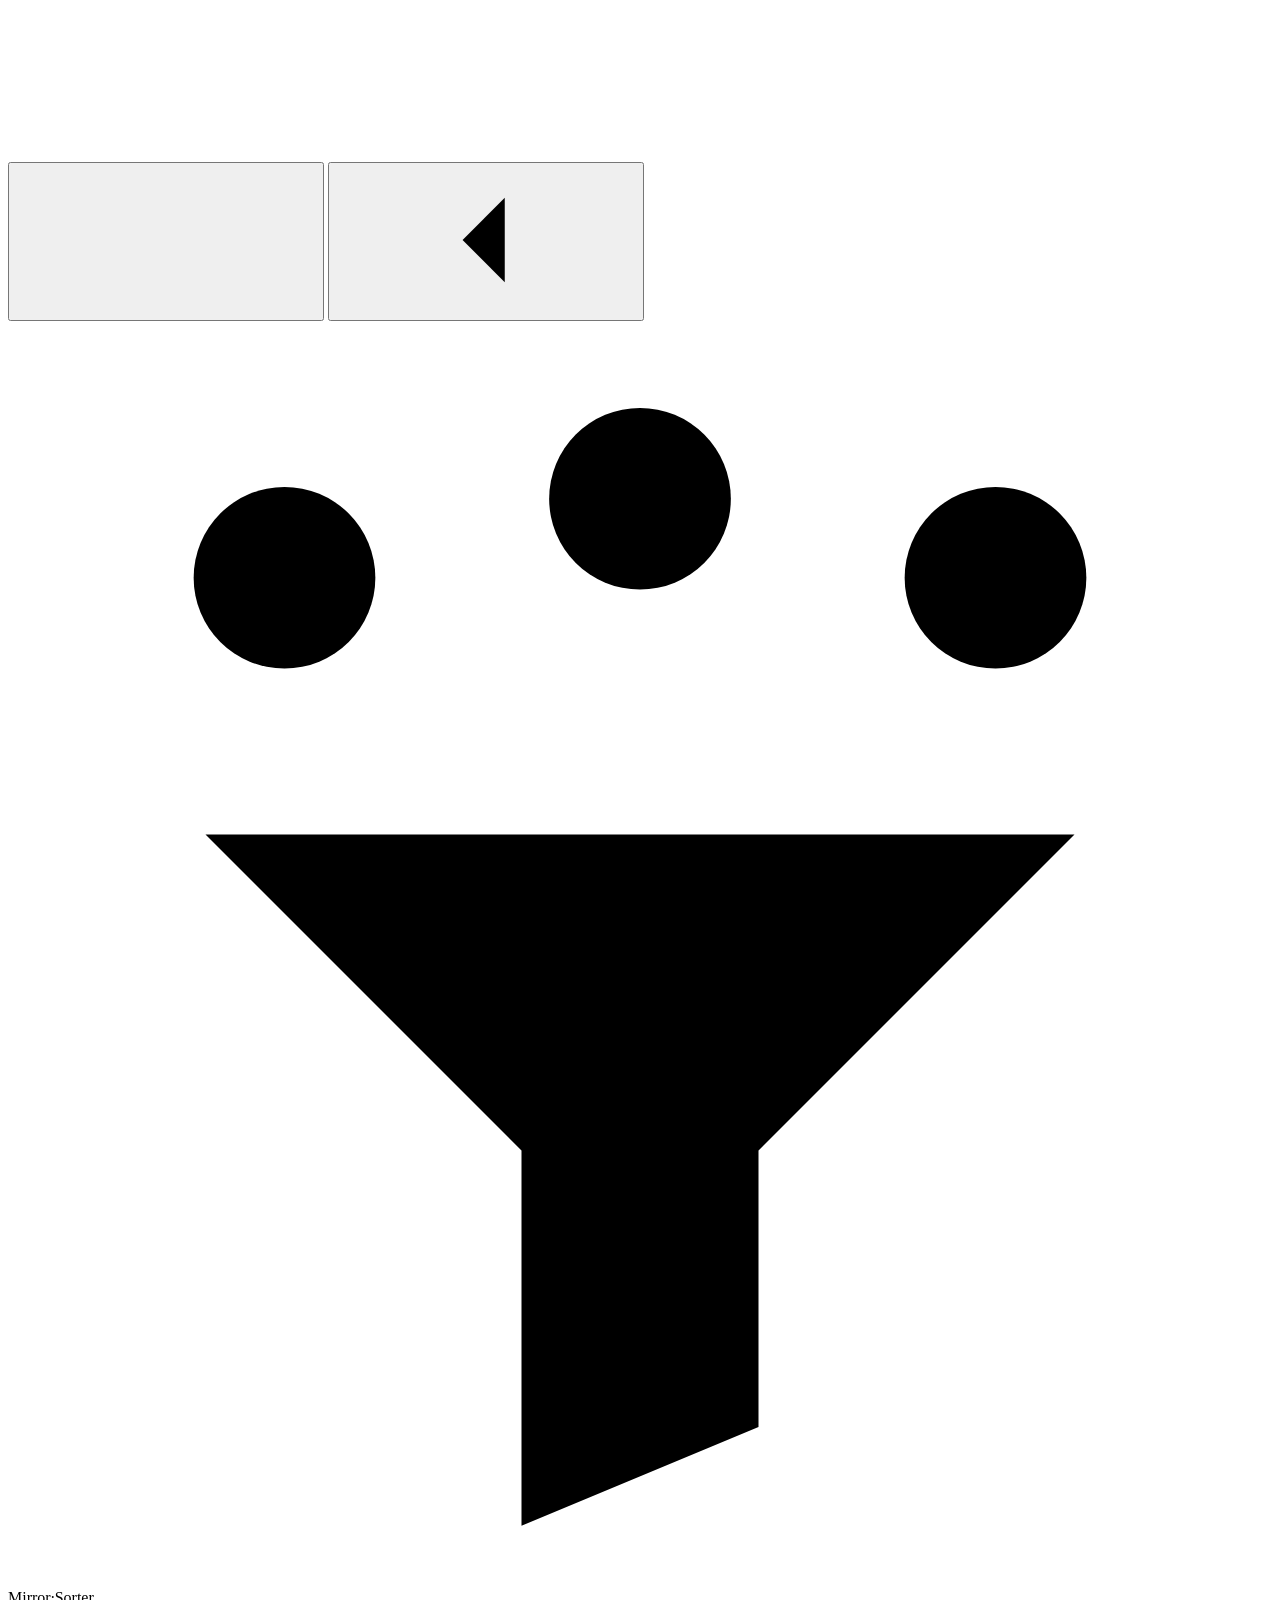
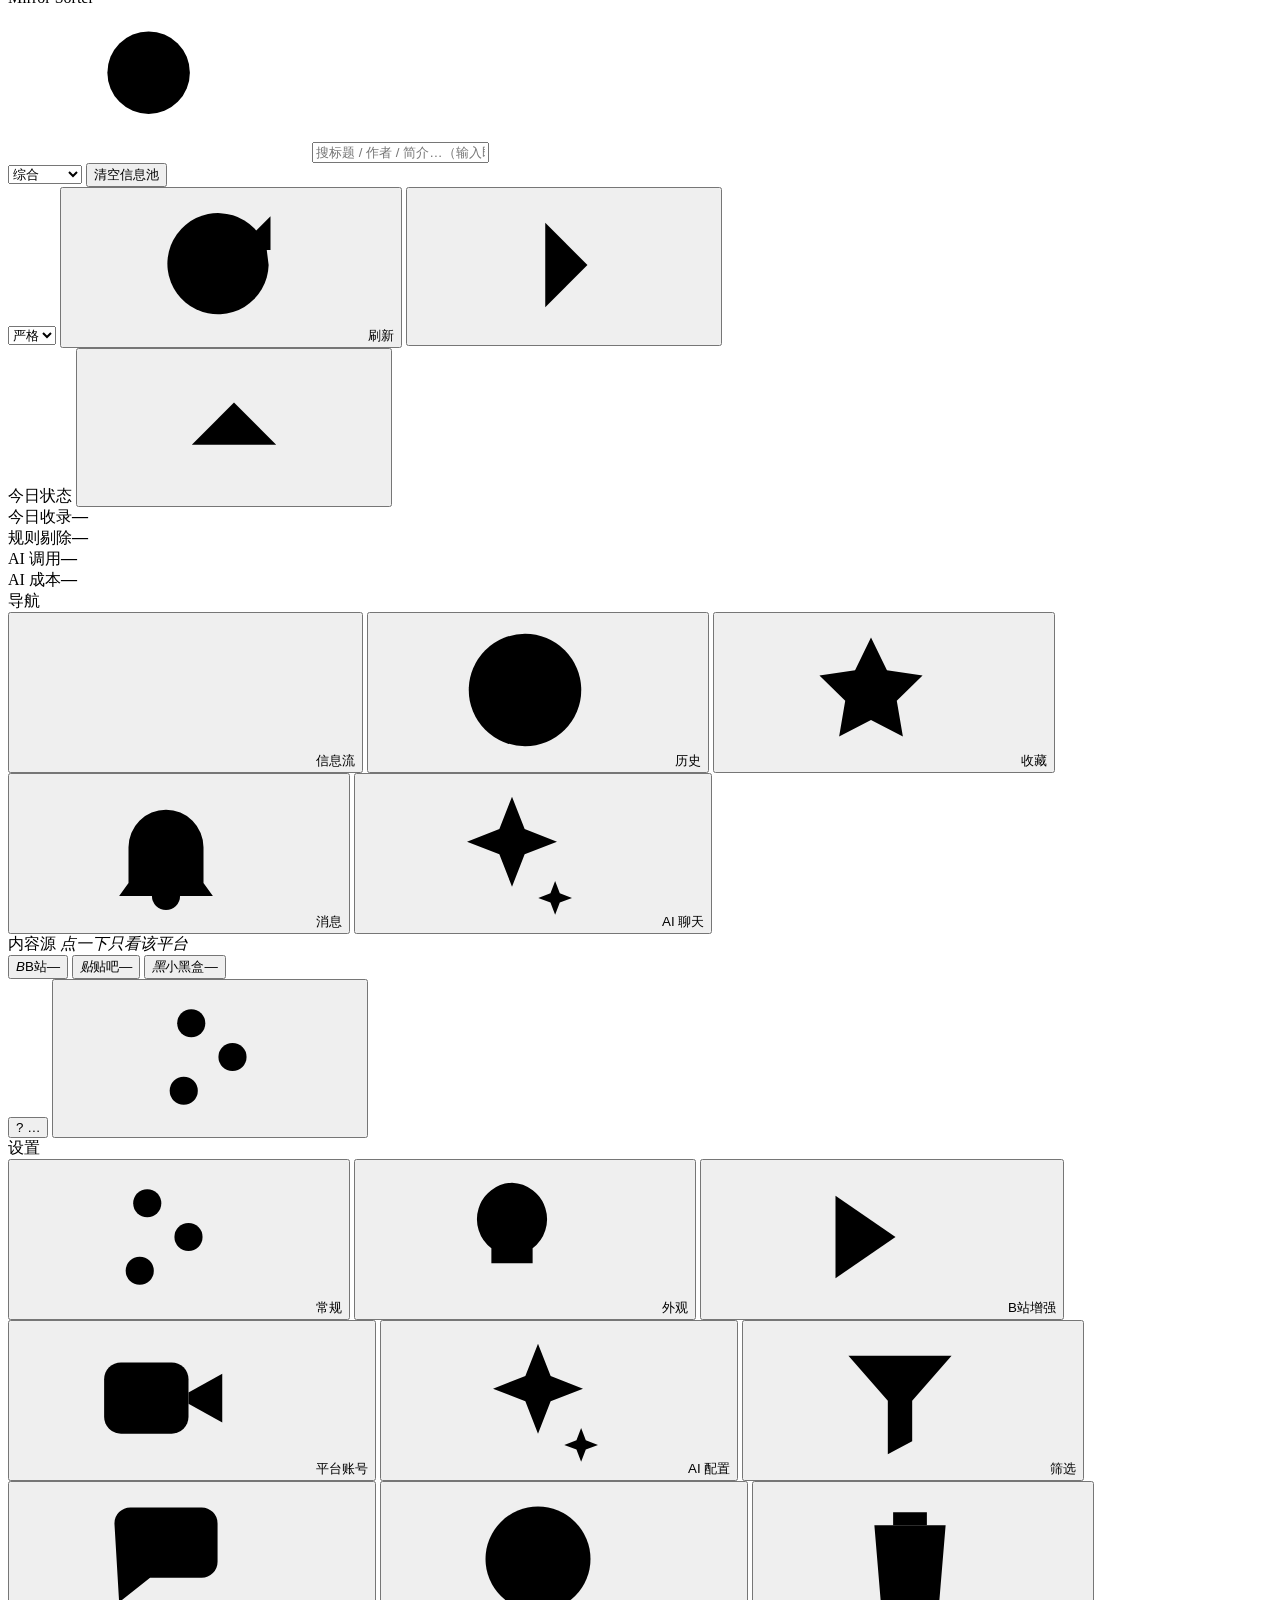
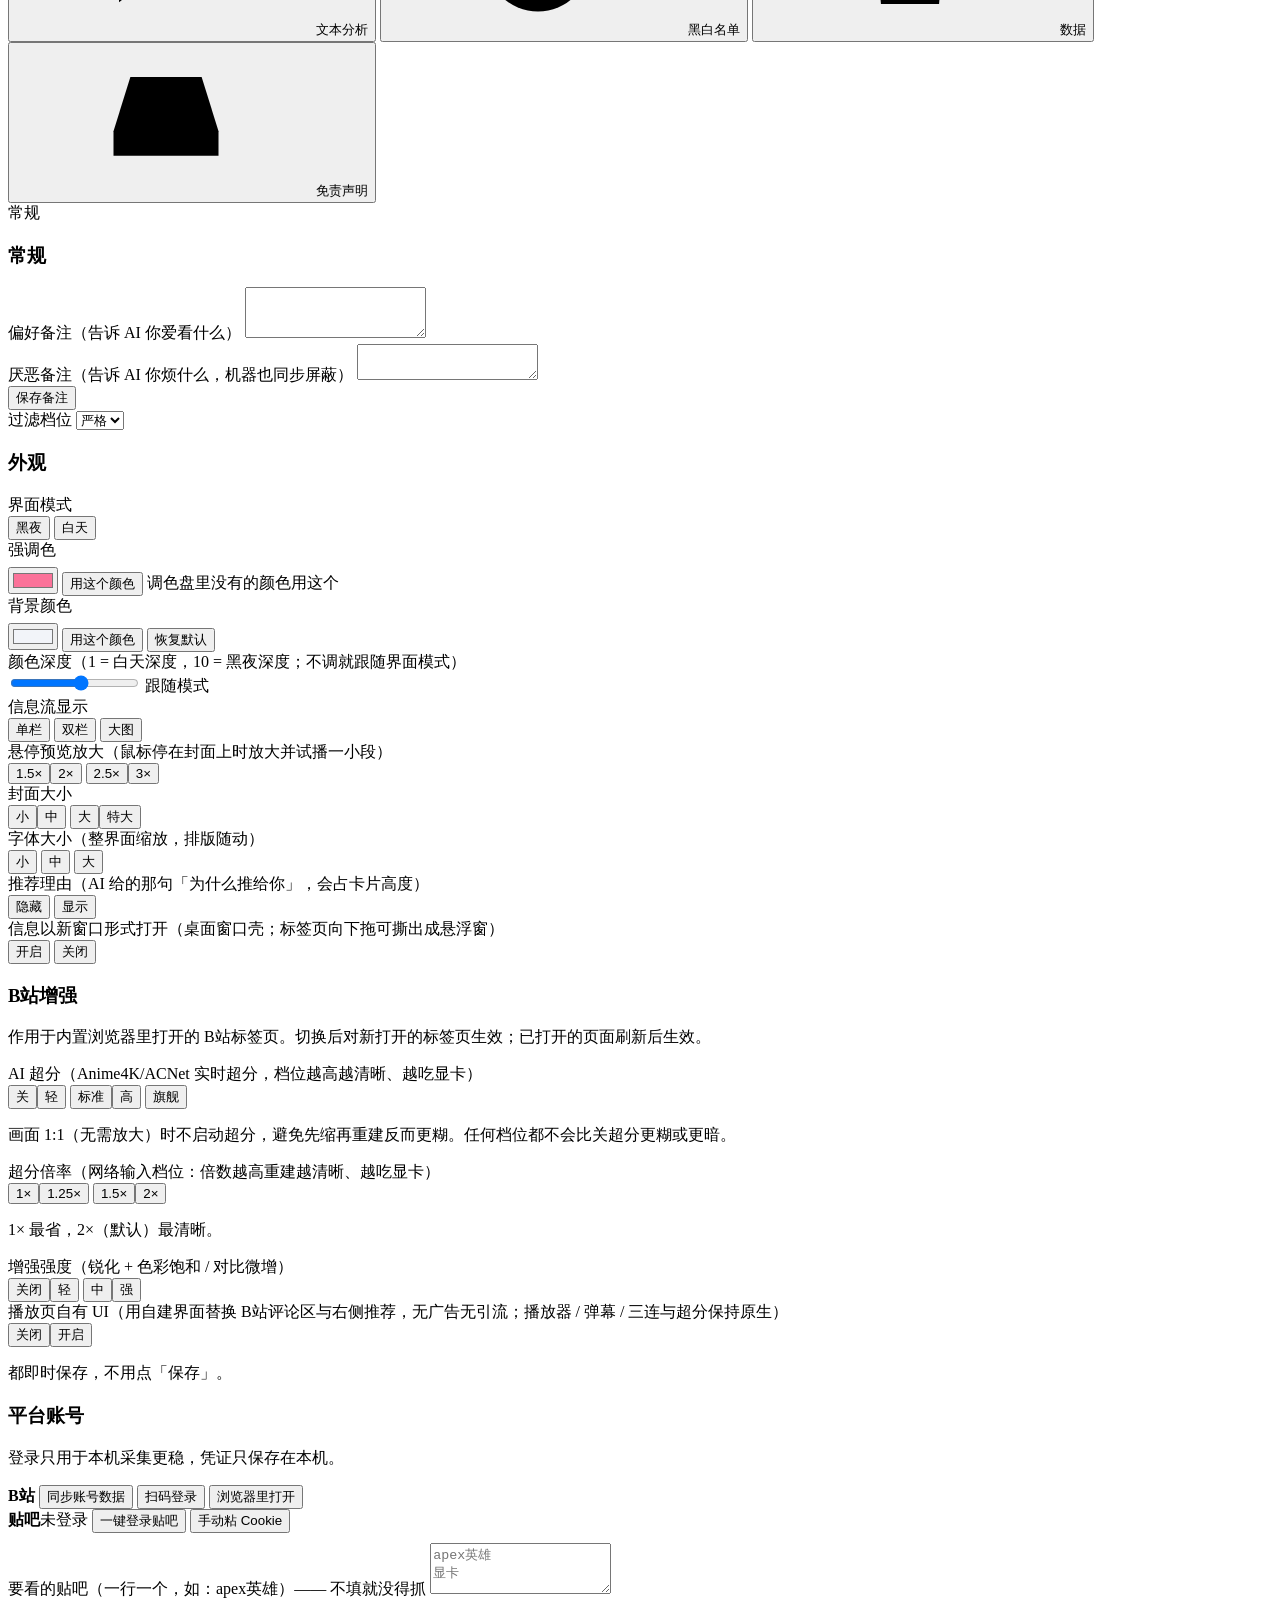
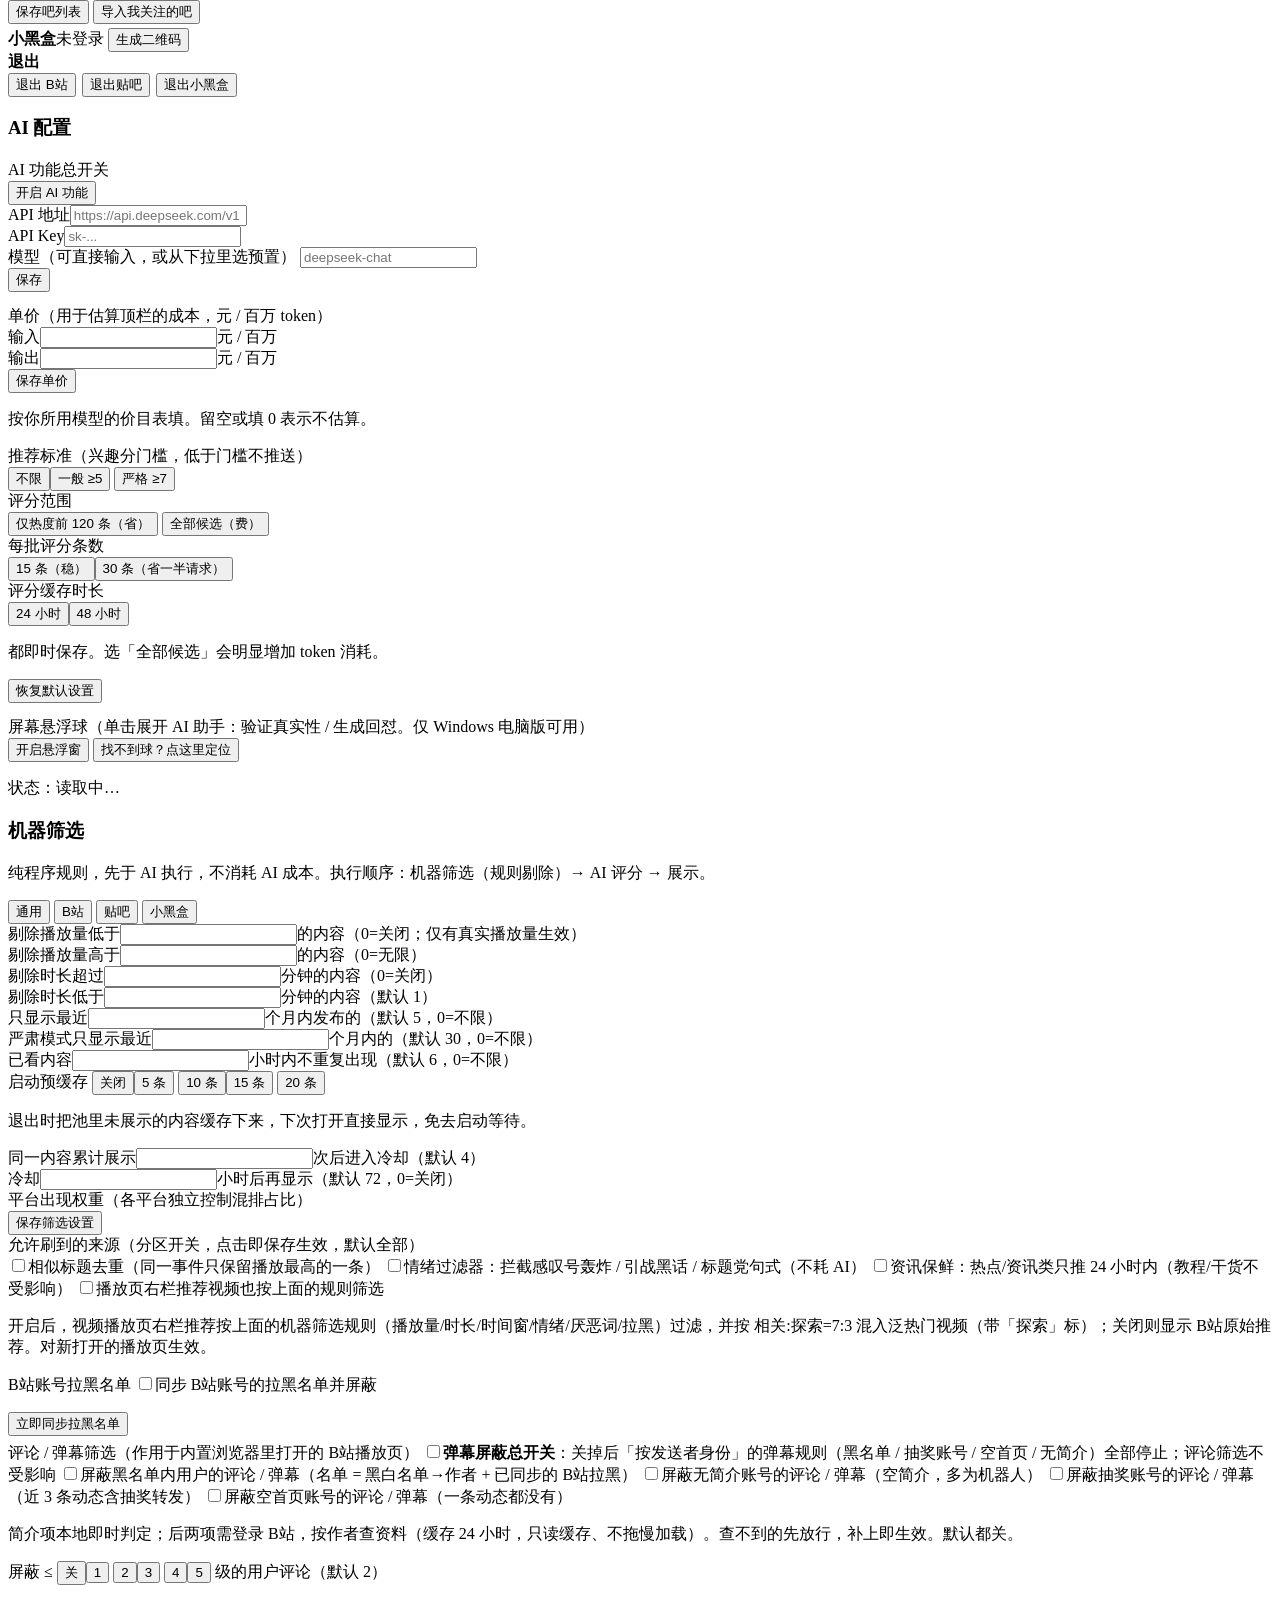
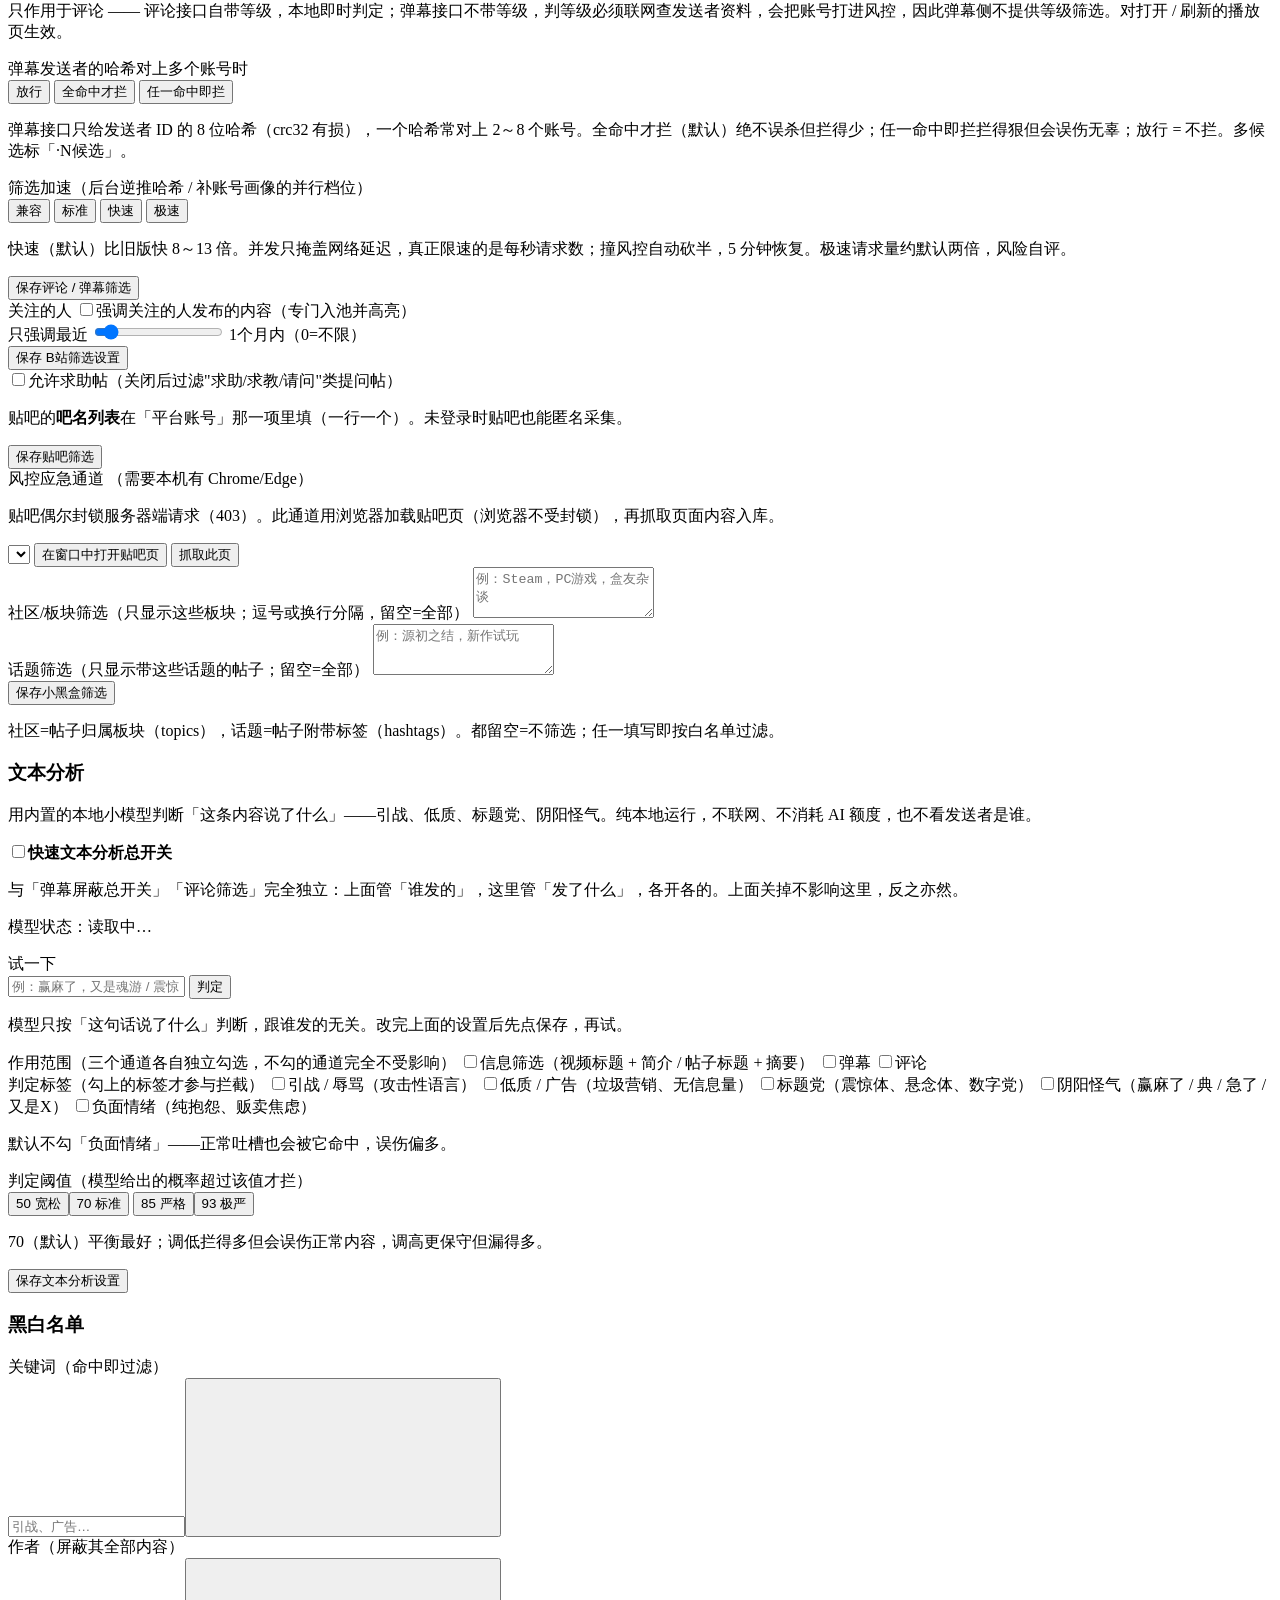
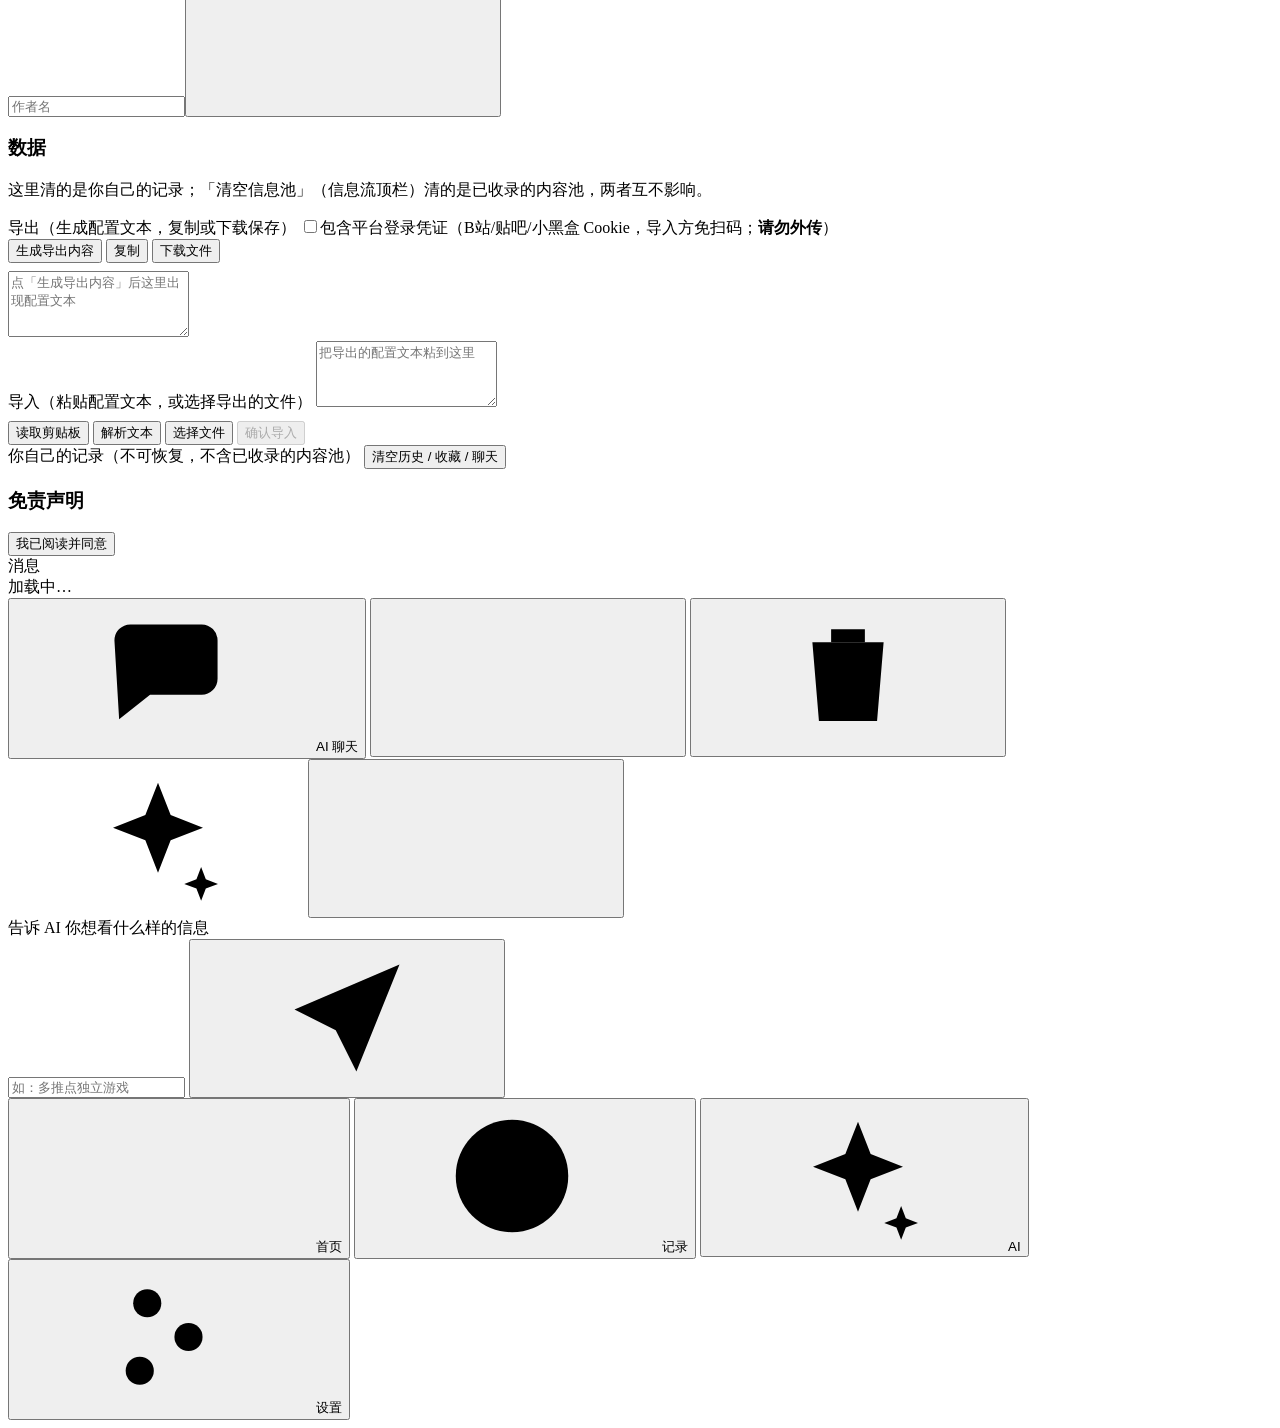
==== commit 81e38322: "新版界面: 搜索搬到顶栏正中，顶栏状态行改成左栏卡片 顶栏现在分三组：左边是导航/返回/logo，中间是搜索，右边是排序/清空/档位/刷新。 左右两组都 flex:1 等宽增长，所以搜索落在窗口的视觉" ====
--- a/desktop/web/new/index.html
+++ b/desktop/web/new/index.html
@@ -53,46 +53,61 @@
 
 <!-- ============ 顶栏（一条）============ -->
 <header id="topbar">
-  <button id="btnDrawer" class="iconBtn onlyNarrow" aria-label="打开导航" title="打开导航"><svg class="ic"><use href="#i-menu"/></svg></button>
-  <button id="toggleLeft" class="iconBtn" aria-label="收起左栏" title="收起左栏"><svg class="ic"><use href="#i-chevron-left"/></svg></button>
-  <button id="btnBack" class="backBtn" aria-label="返回" style="display:none"><svg class="ic"><use href="#i-arrow-left"/></svg>返回</button>
-  <span class="logo" title="洞鉴虚明 · 采集 / 分拣 / 推送">
-    <!-- 作者本人的 logo（与旧版 desktop/web/index.html 的 .logo-mark 同一份），不自绘替换 -->
-    <svg class="logo-mark" viewBox="0 0 32 32" aria-hidden="true"><g fill="currentColor">
-      <circle cx="7" cy="6.5" r="2.3"/><circle cx="16" cy="4.5" r="2.3"/><circle cx="25" cy="6.5" r="2.3"/>
-    </g><path d="M5 13h22l-8 8v7l-6 2.5v-9.5L5 13z" fill="currentColor"/></svg>
-    <span class="ltxt">Mirror·Sorter</span>
-  </span>
-
-  <div id="listTools">
-    <select id="sortSel" title="排序">
-      <option value="default">综合</option><option value="views">播放</option>
-      <option value="pubdate">最新</option><option value="hot">最新热门</option>
-    </select>
-    <span id="metaLine"><span id="metaText">加载中…</span><em id="metaWarn" hidden></em></span>
-    <button id="metaToggle" class="iconBtn" aria-label="收起状态行" title="收起状态行"><svg class="ic"><use href="#i-chevron-up"/></svg></button>
-    <button id="btnClearPool" class="tb quiet dangerHover">清空信息池</button>
+  <div id="topLeft">
+    <button id="btnDrawer" class="iconBtn onlyNarrow" aria-label="打开导航" title="打开导航"><svg class="ic"><use href="#i-menu"/></svg></button>
+    <button id="toggleLeft" class="iconBtn" aria-label="收起左栏" title="收起左栏"><svg class="ic"><use href="#i-chevron-left"/></svg></button>
+    <button id="btnBack" class="backBtn" aria-label="返回" style="display:none"><svg class="ic"><use href="#i-arrow-left"/></svg>返回</button>
+    <span class="logo" title="洞鉴虚明 · 采集 / 分拣 / 推送">
+      <!-- 作者本人的 logo（与旧版 desktop/web/index.html 的 .logo-mark 同一份），不自绘替换 -->
+      <svg class="logo-mark" viewBox="0 0 32 32" aria-hidden="true"><g fill="currentColor">
+        <circle cx="7" cy="6.5" r="2.3"/><circle cx="16" cy="4.5" r="2.3"/><circle cx="25" cy="6.5" r="2.3"/>
+      </g><path d="M5 13h22l-8 8v7l-6 2.5v-9.5L5 13z" fill="currentColor"/></svg>
+      <span class="ltxt">Mirror·Sorter</span>
+    </span>
   </div>
 
-  <div id="topRight">
-    <select id="modeSel" title="过滤档位">
-      <option>严格</option><option>标准</option><option>宽松</option><option>严肃</option>
-    </select>
-    <button id="btnRefresh" class="tb" title="刷新当前视图（信息流会轮换来源抓新内容）"><svg class="ic"><use href="#i-refresh"/></svg>刷新</button>
-    <button id="toggleRight" class="iconBtn" aria-label="收起右栏" title="收起右栏"><svg class="ic"><use href="#i-chevron-right"/></svg></button>
+  <!-- 搜索常驻顶栏正中：左右两组等宽增长，它才是真正的视觉中心 -->
+  <div id="topSearch">
+    <svg class="ic"><use href="#i-search"/></svg>
+    <input id="searchInput" placeholder="搜标题 / 作者 / 简介…（输入即搜）">
+  </div>
+
+  <div id="topRightWrap">
+    <div id="listTools">
+      <select id="sortSel" title="排序">
+        <option value="default">综合</option><option value="views">播放</option>
+        <option value="pubdate">最新</option><option value="hot">最新热门</option>
+      </select>
+      <button id="btnClearPool" class="tb quiet dangerHover">清空信息池</button>
+    </div>
+
+    <div id="topRight">
+      <select id="modeSel" title="过滤档位">
+        <option>严格</option><option>标准</option><option>宽松</option><option>严肃</option>
+      </select>
+      <button id="btnRefresh" class="tb" title="刷新当前视图（信息流会轮换来源抓新内容）"><svg class="ic"><use href="#i-refresh"/></svg>刷新</button>
+      <button id="toggleRight" class="iconBtn" aria-label="收起右栏" title="收起右栏"><svg class="ic"><use href="#i-chevron-right"/></svg></button>
+    </div>
   </div>
 </header>
 
 <!-- ============ 三栏 ============ -->
 <div id="shell">
   <aside class="side left" id="railLeft">
-    <!-- 平时：导航 + 内容源 + 左下角个人/设置 -->
+    <!-- 原来这里是搜索入口，搜索搬去顶栏正中后，这块放今日状态卡 -->
     <div class="railTop">
-      <button id="btnSearch" class="cmdbar" aria-label="搜索内容">
-        <svg class="ic"><use href="#i-search"/></svg><span>搜索标题 / 作者 / 简介</span>
-      </button>
-      <div id="searchRow" class="searchRow">
-        <input id="searchInput" placeholder="搜标题 / 作者 / 简介…（输入即搜）">
+      <div class="statCard">
+        <div class="scHead">
+          <span>今日状态</span>
+          <button id="metaToggle" class="scToggle" aria-label="收起状态卡" title="收起状态卡"><svg class="ic"><use href="#i-chevron-up"/></svg></button>
+        </div>
+        <div id="statBody">
+          <div class="scRow"><span class="lbl">今日收录</span><b id="stReceived">—</b></div>
+          <div class="scRow"><span class="lbl">规则剔除</span><b id="stFiltered">—</b></div>
+          <div class="scRow"><span class="lbl">AI 调用</span><b id="stCalls">—</b></div>
+          <div class="scRow"><span class="lbl">AI 成本</span><b id="stCost">—</b></div>
+          <em id="metaWarn" hidden>AI 未配置 · 按热度排序</em>
+        </div>
       </div>
     </div>
 
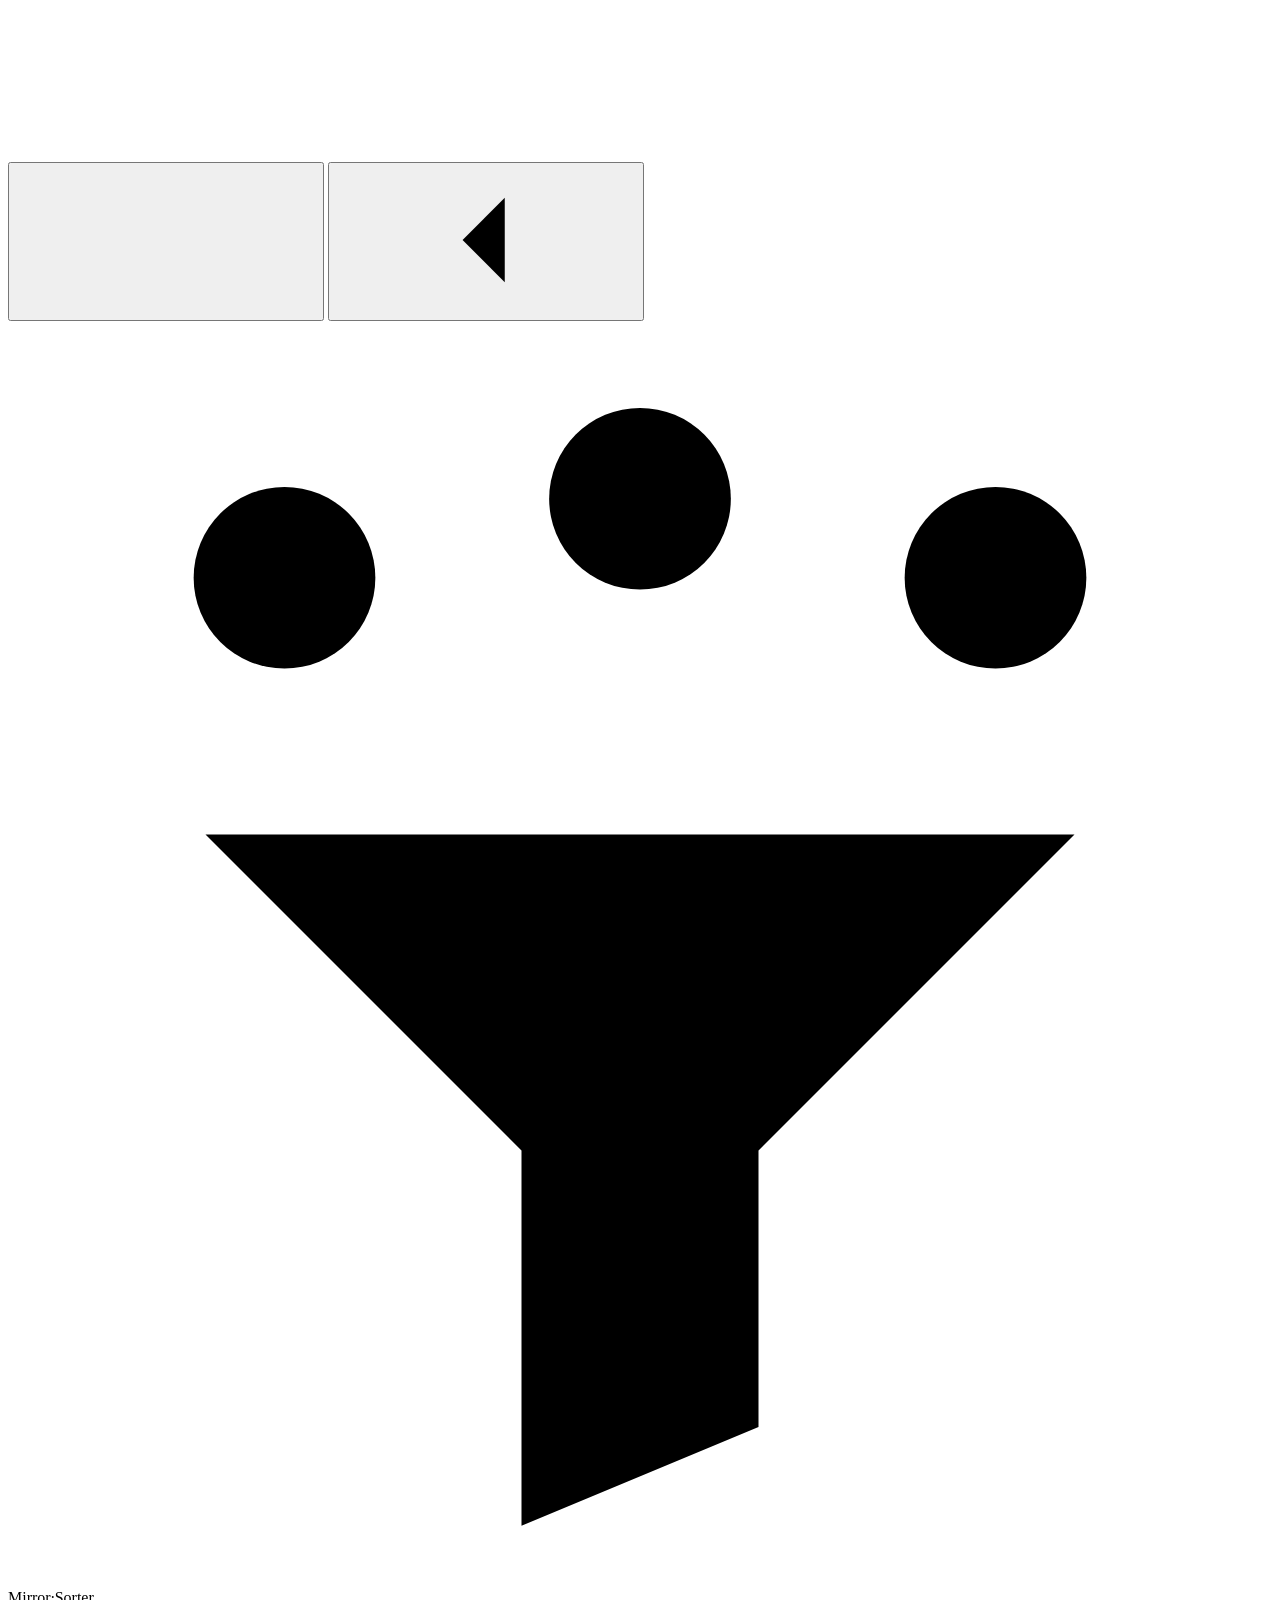
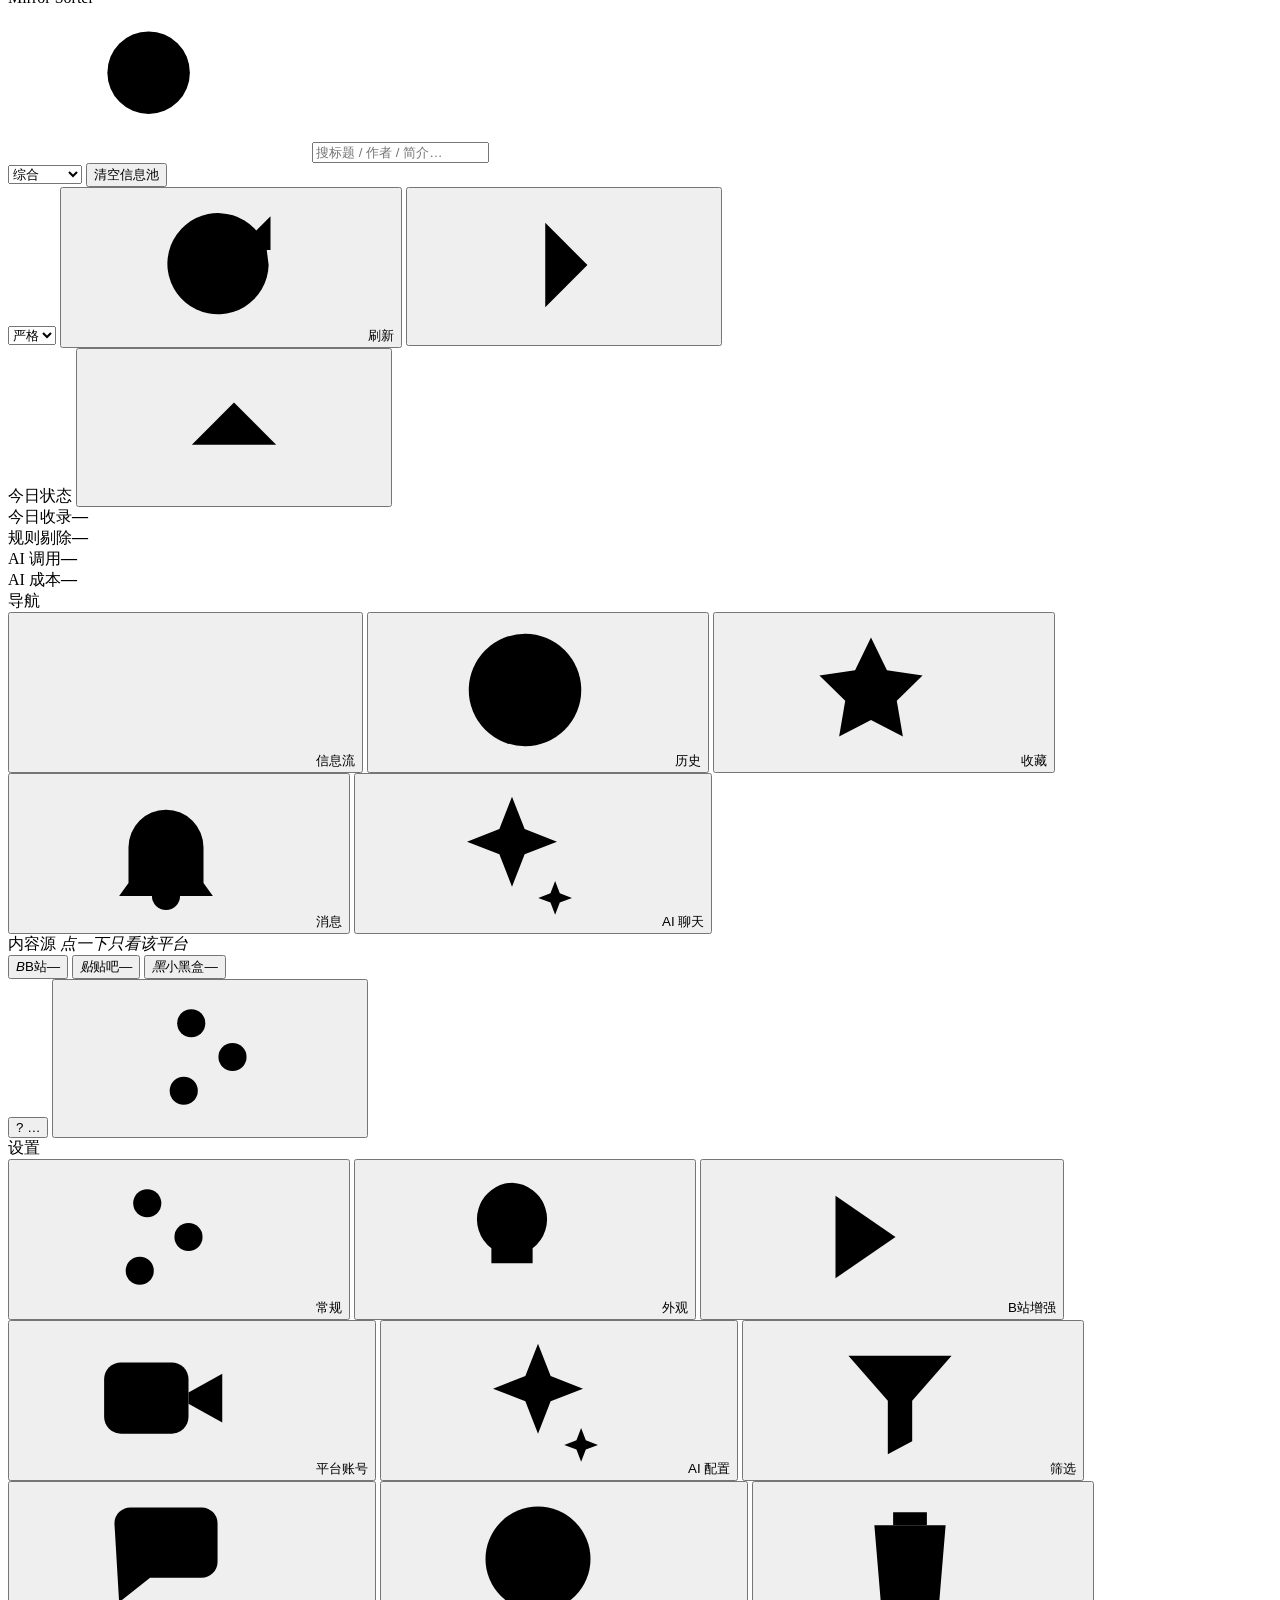
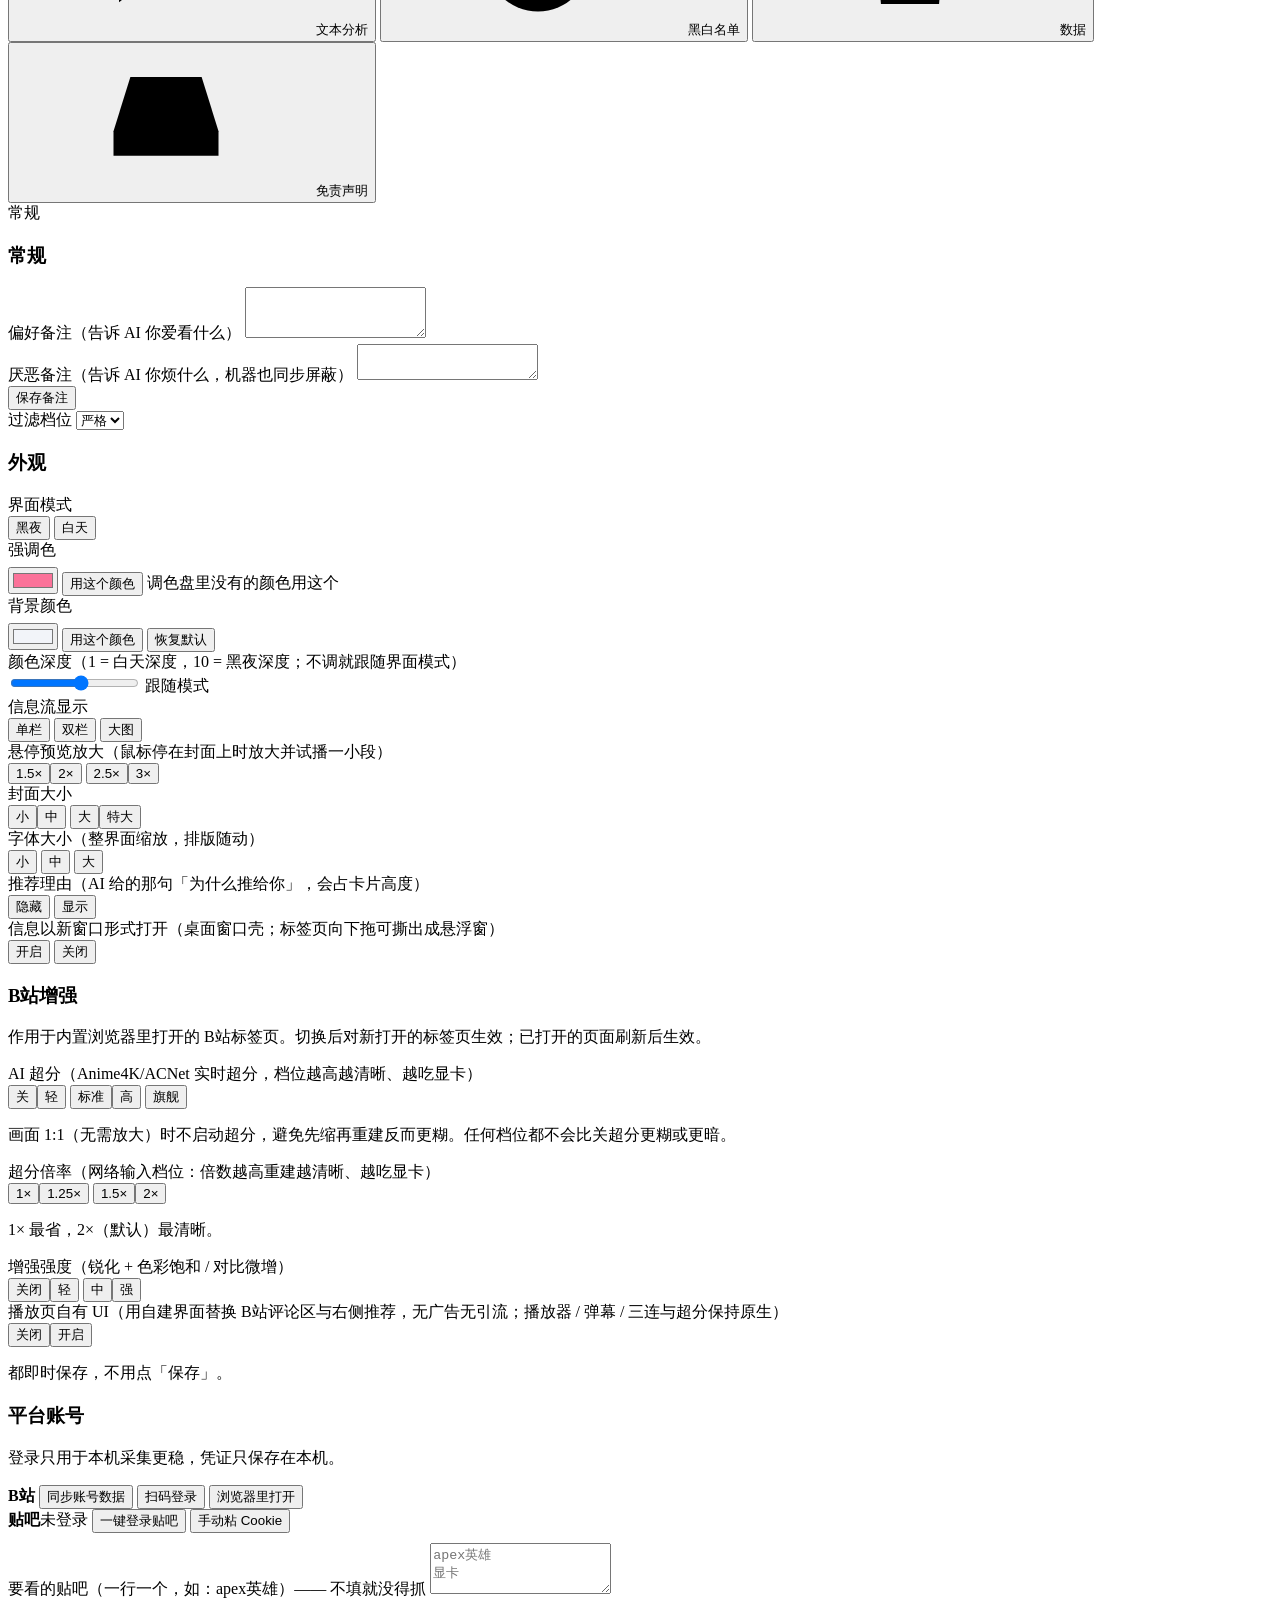
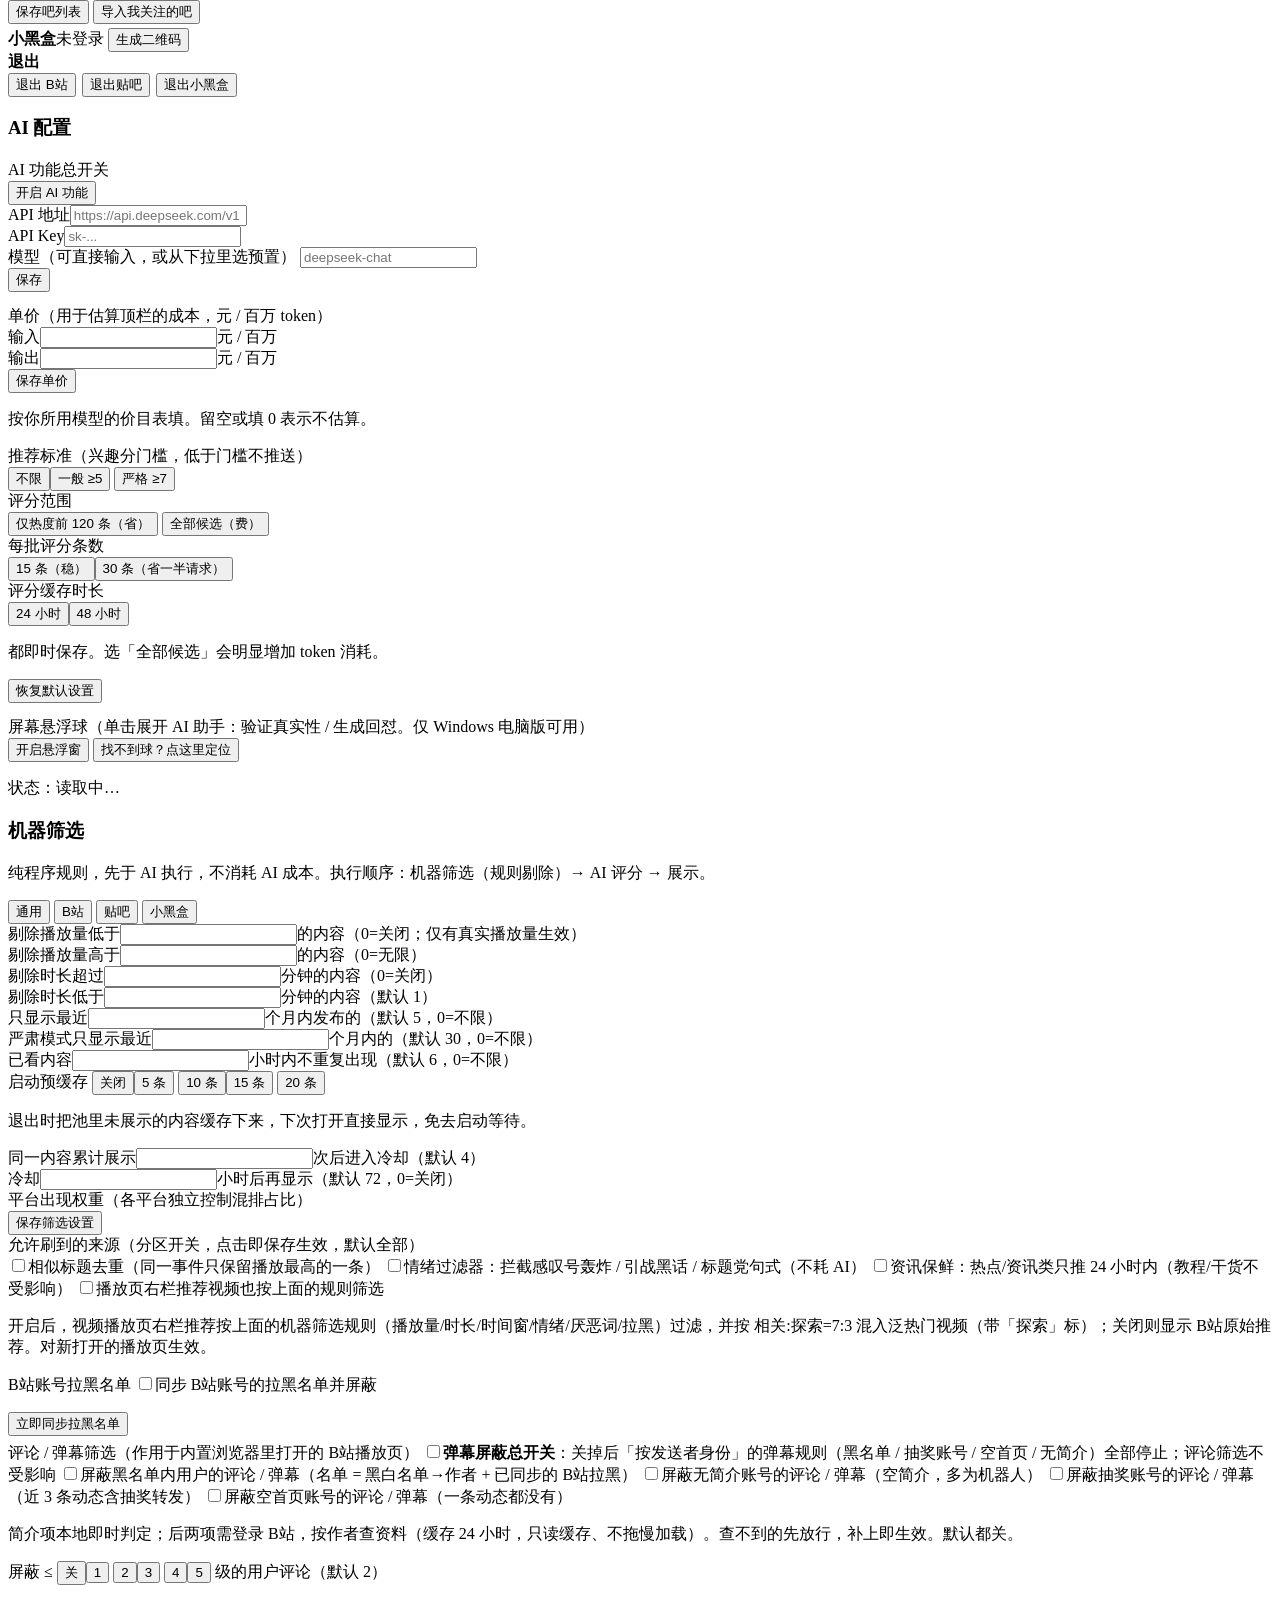
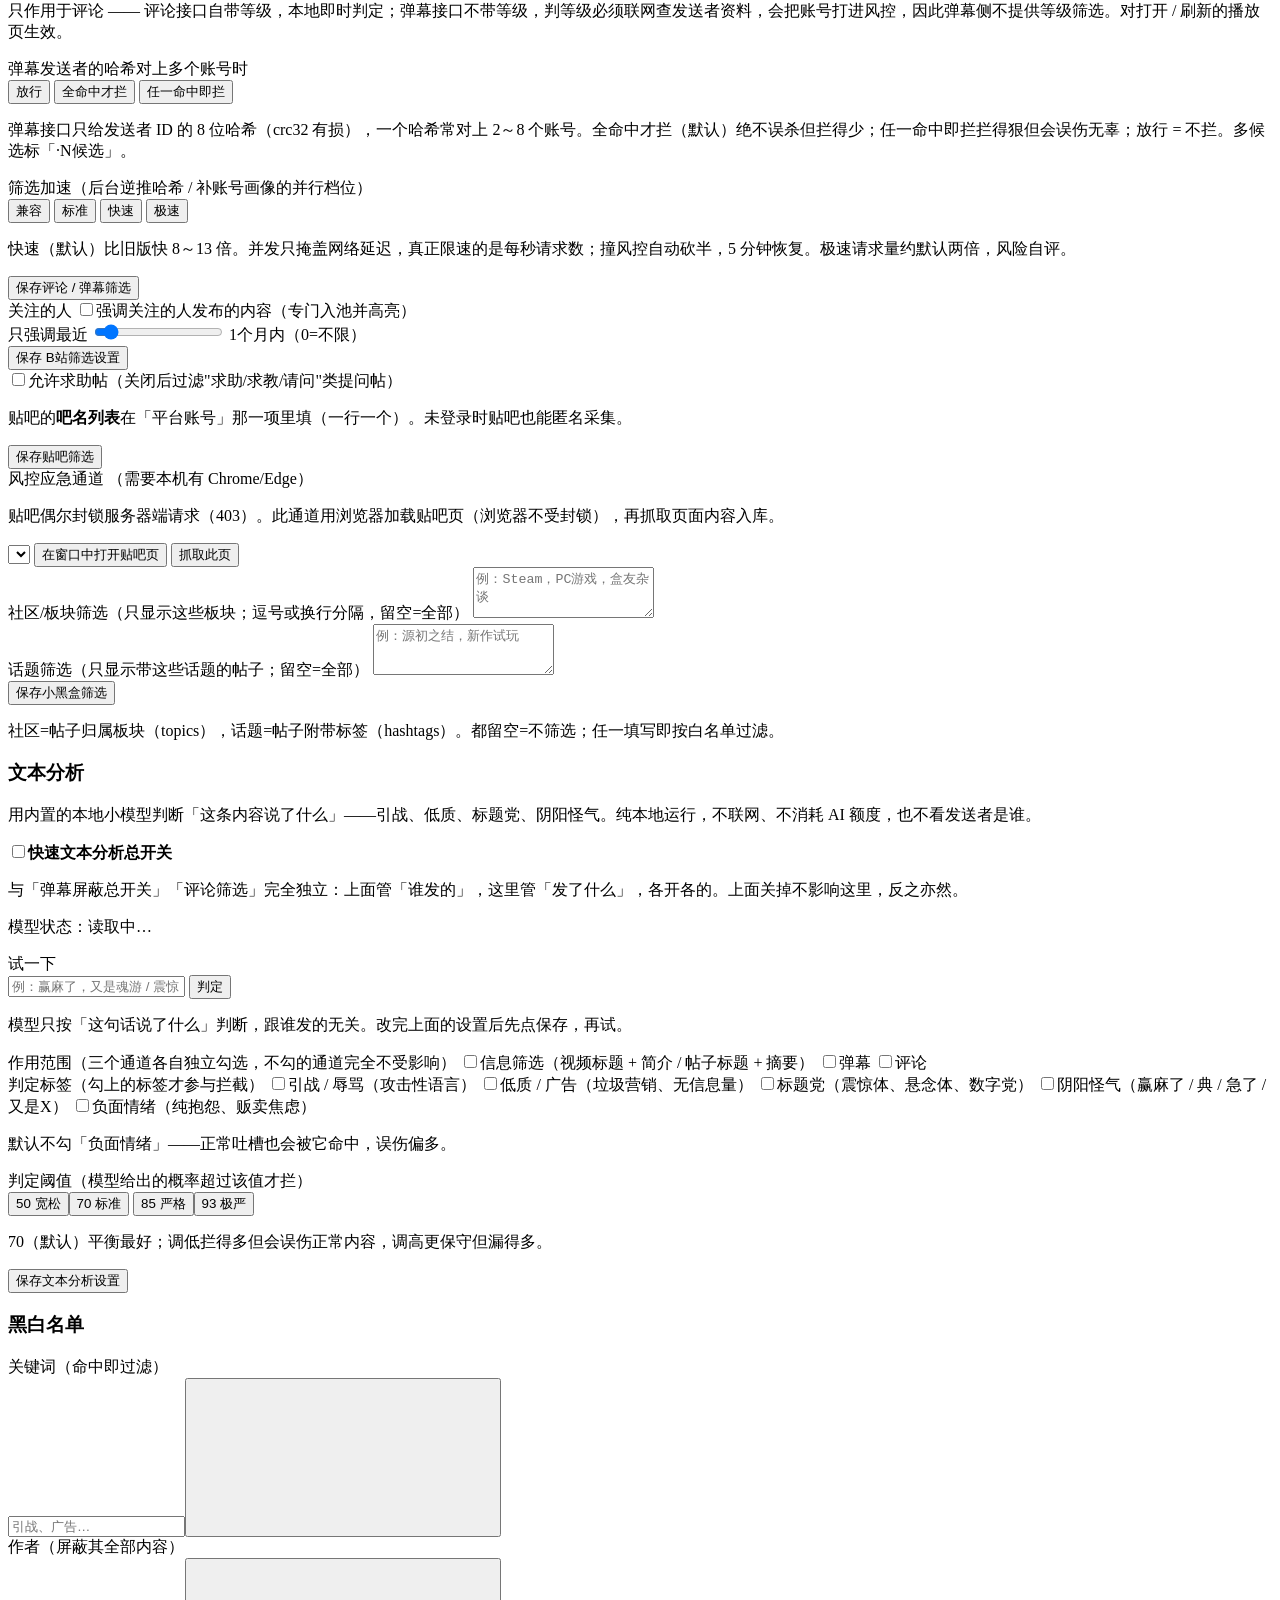
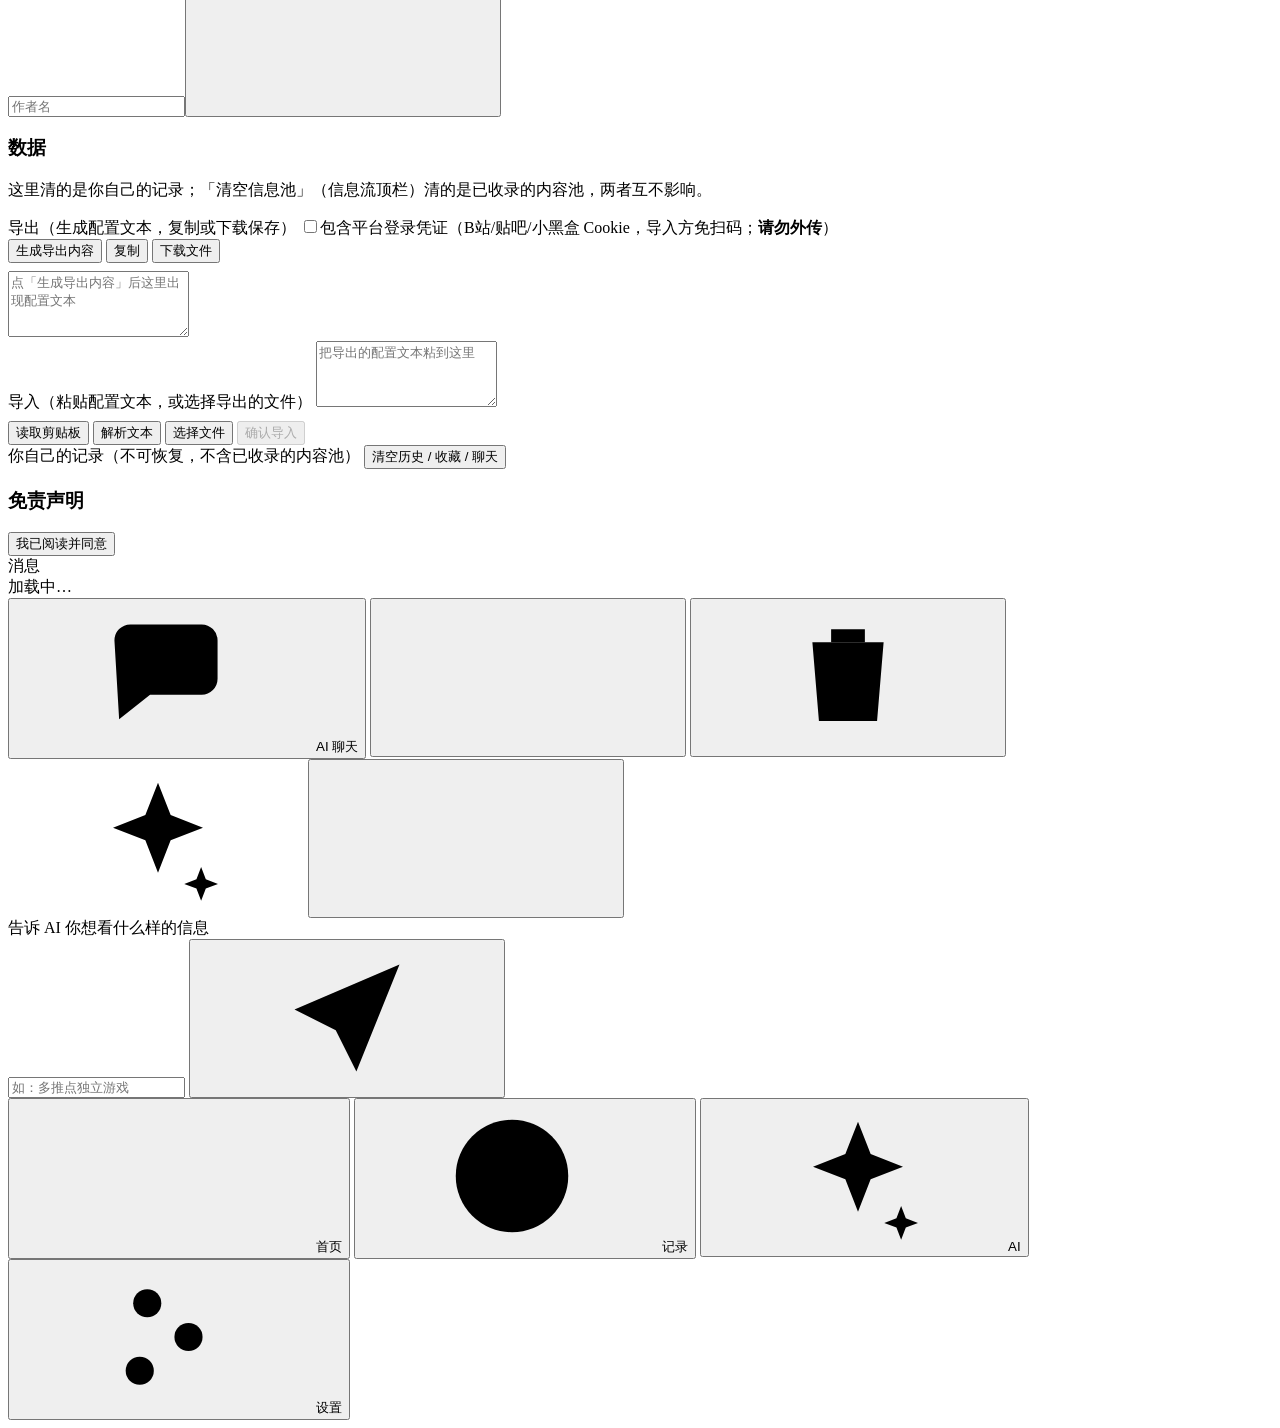
==== commit 23733a1f: "新版界面: 不改格局的视觉校正（对比度、字号、过渡、占位文案） 先把设计变量和共享组件盘了一遍，再逐项判断值不值得动。真正有据可依的只有三类。  对比度（浅色主题有几处不达标） - 浅色 fg3 / " ====
--- a/desktop/web/new/index.html
+++ b/desktop/web/new/index.html
@@ -69,7 +69,7 @@
   <!-- 搜索常驻顶栏正中：左右两组等宽增长，它才是真正的视觉中心 -->
   <div id="topSearch">
     <svg class="ic"><use href="#i-search"/></svg>
-    <input id="searchInput" placeholder="搜标题 / 作者 / 简介…（输入即搜）">
+    <input id="searchInput" placeholder="搜标题 / 作者 / 简介…">
   </div>
 
   <div id="topRightWrap">
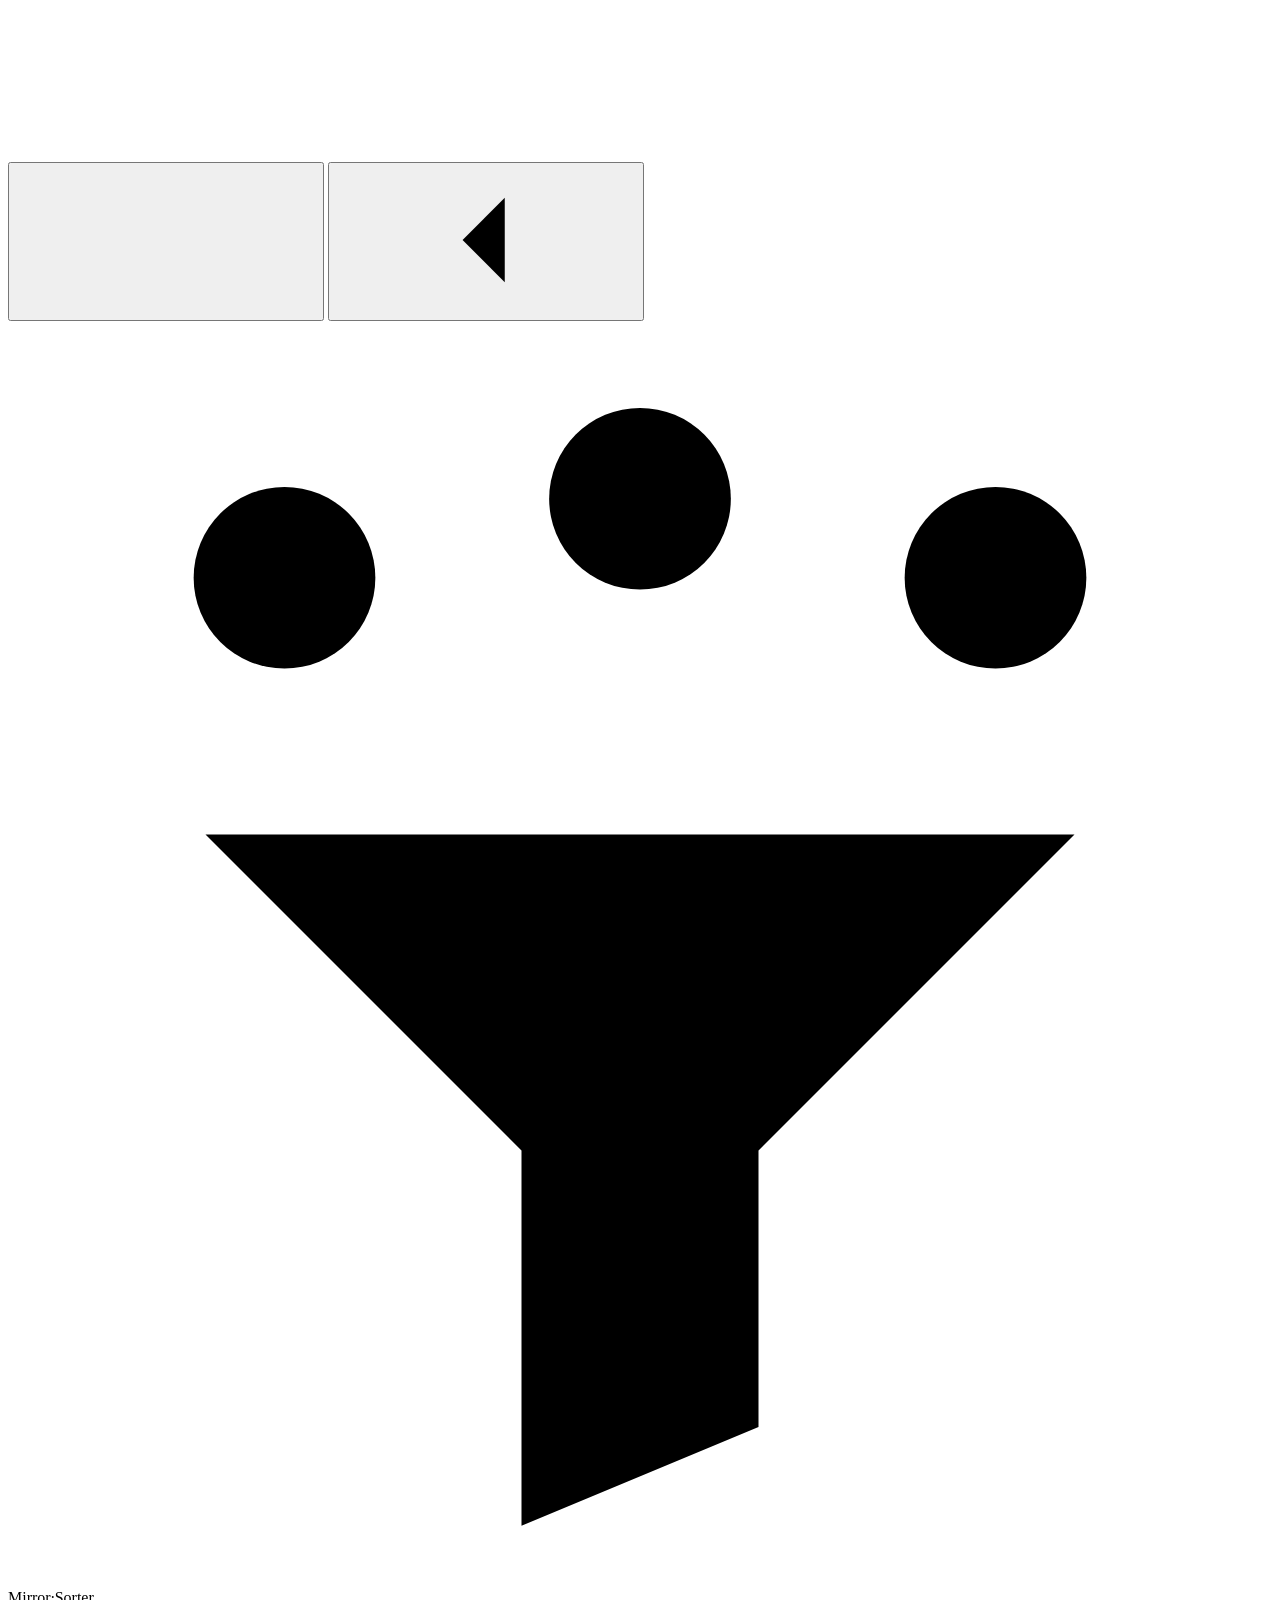
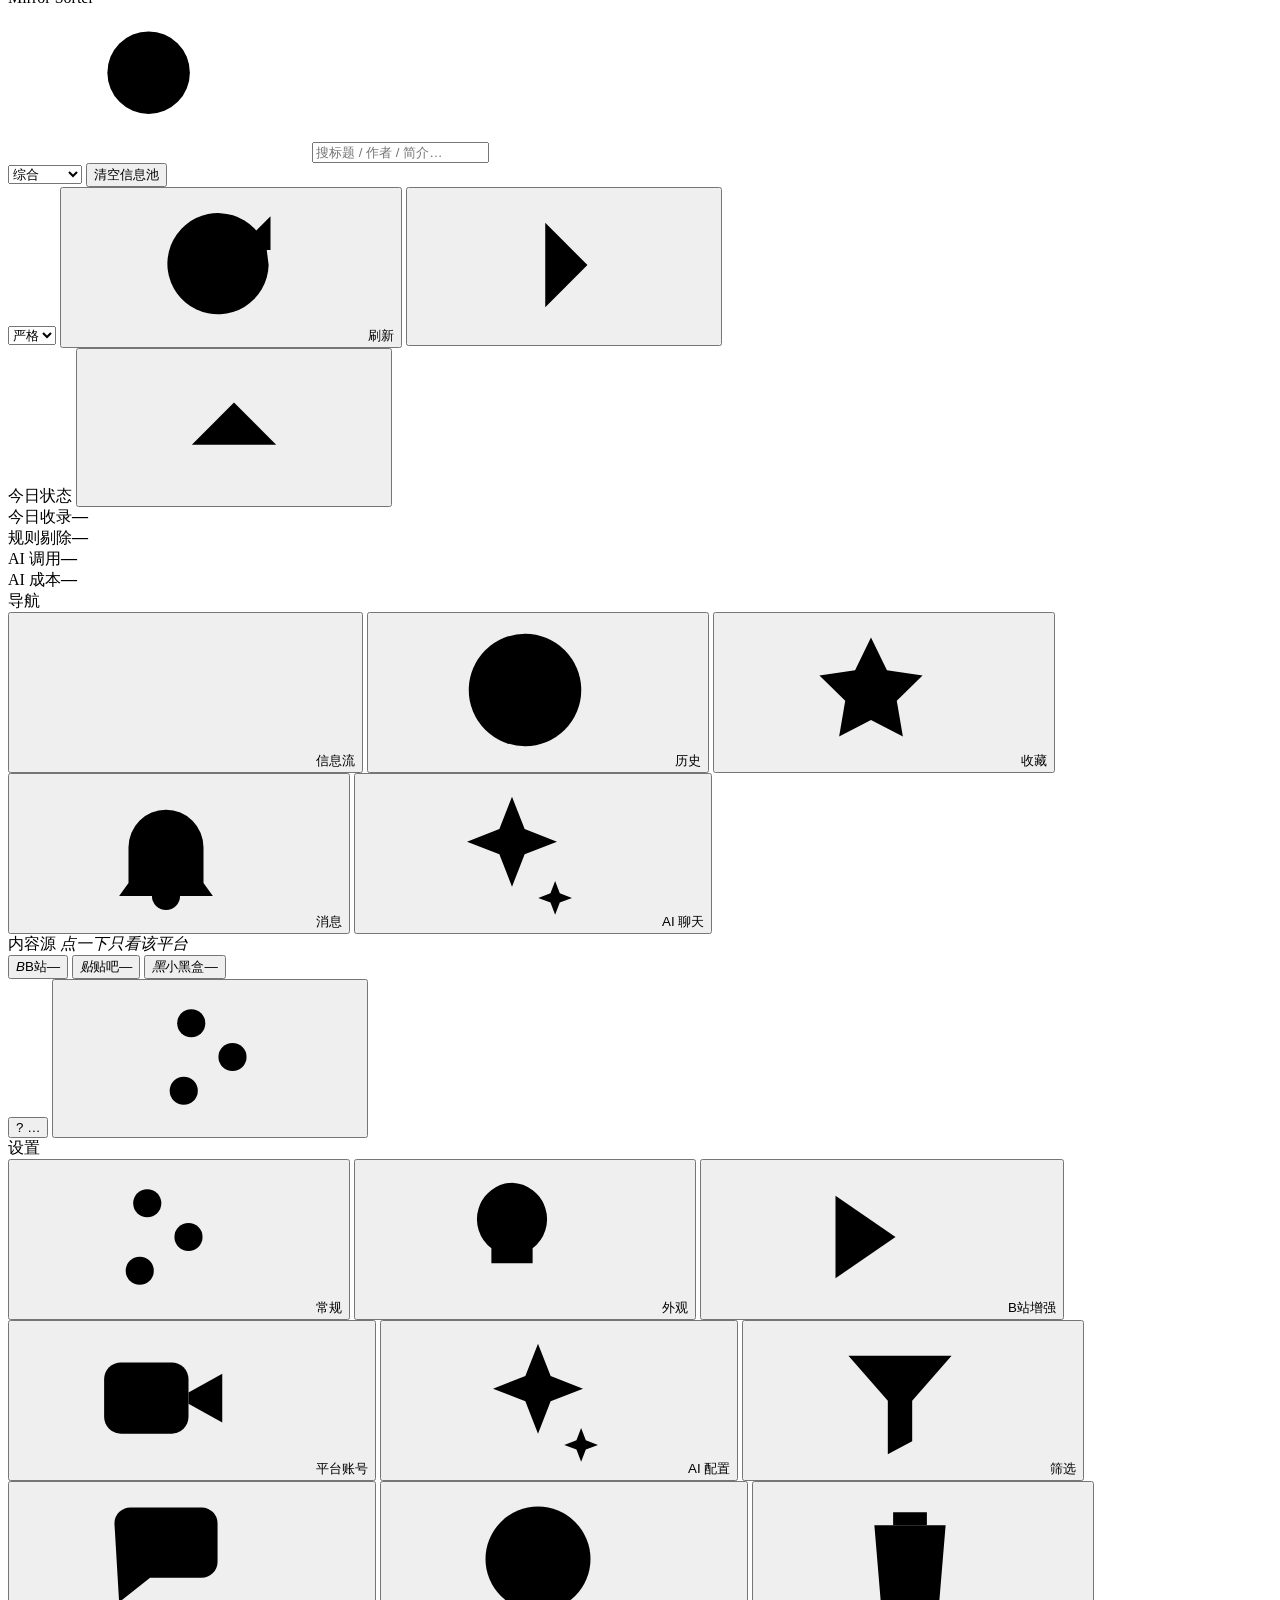
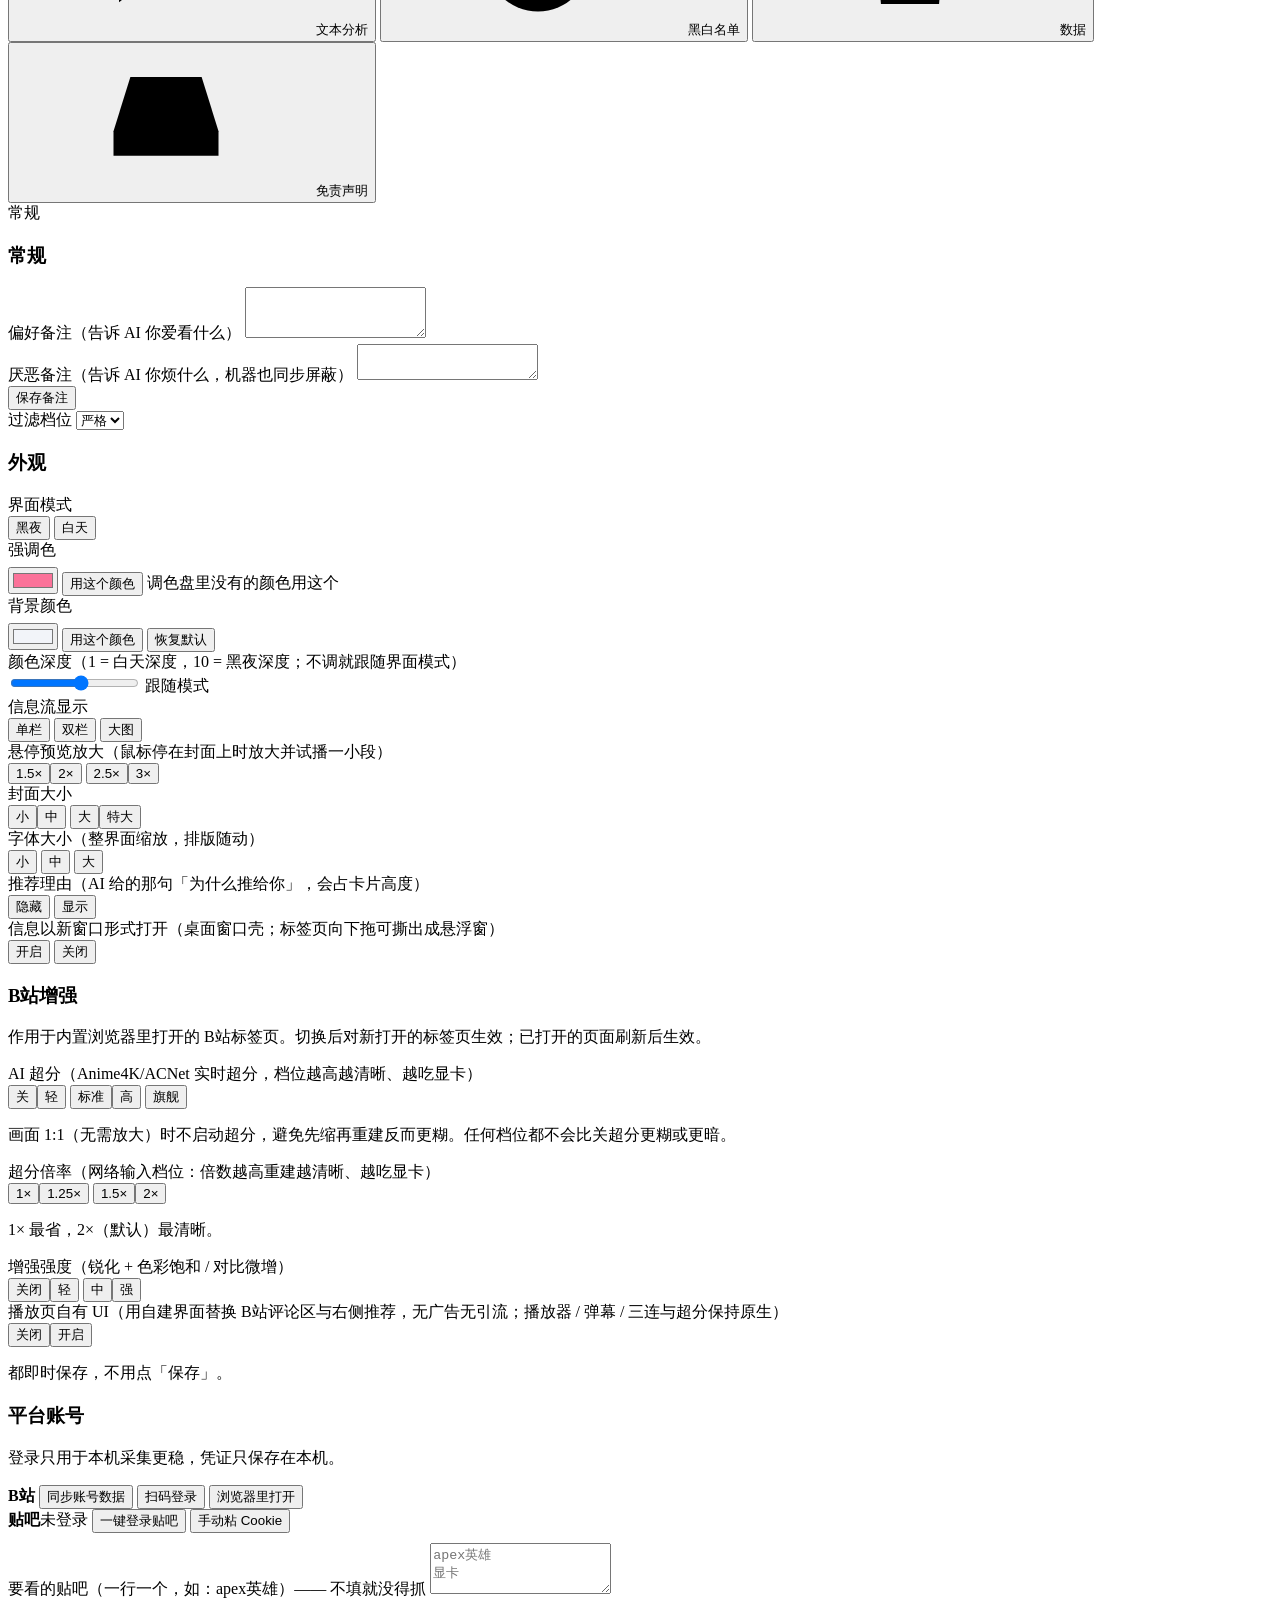
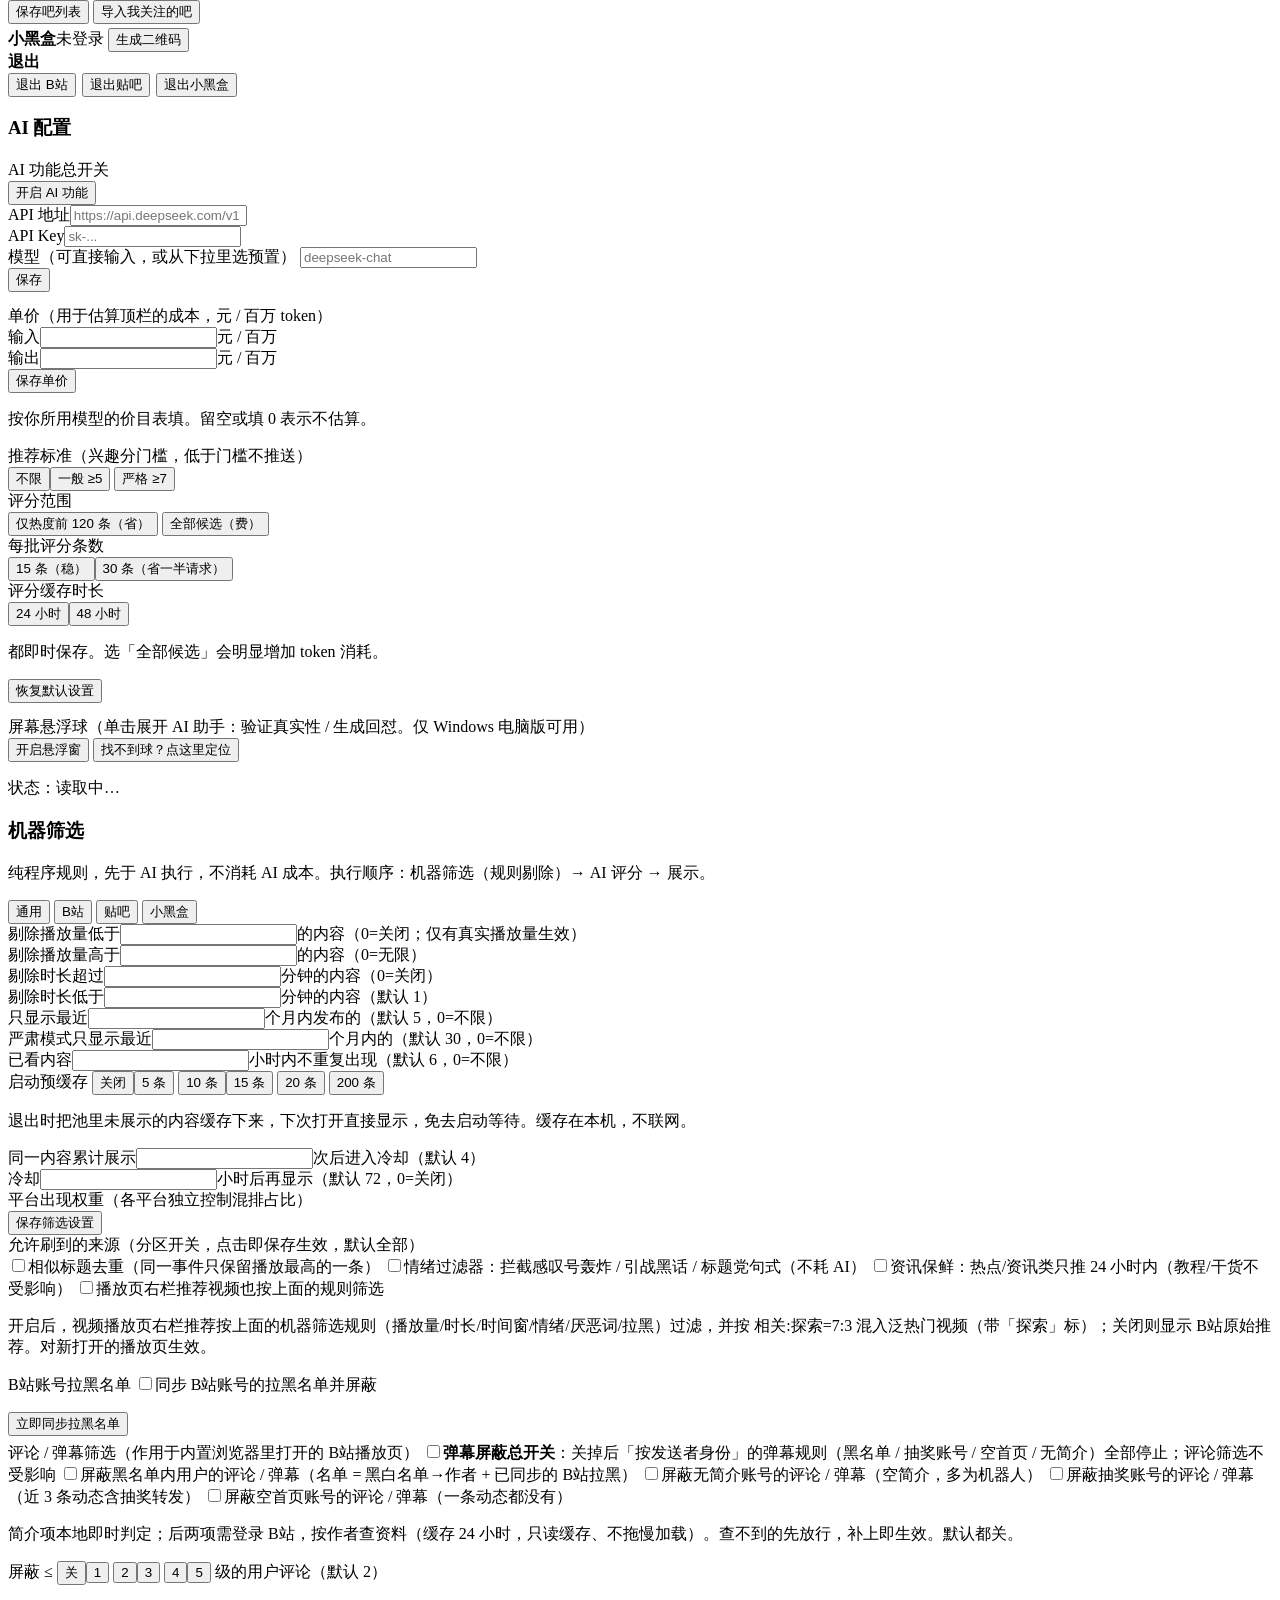
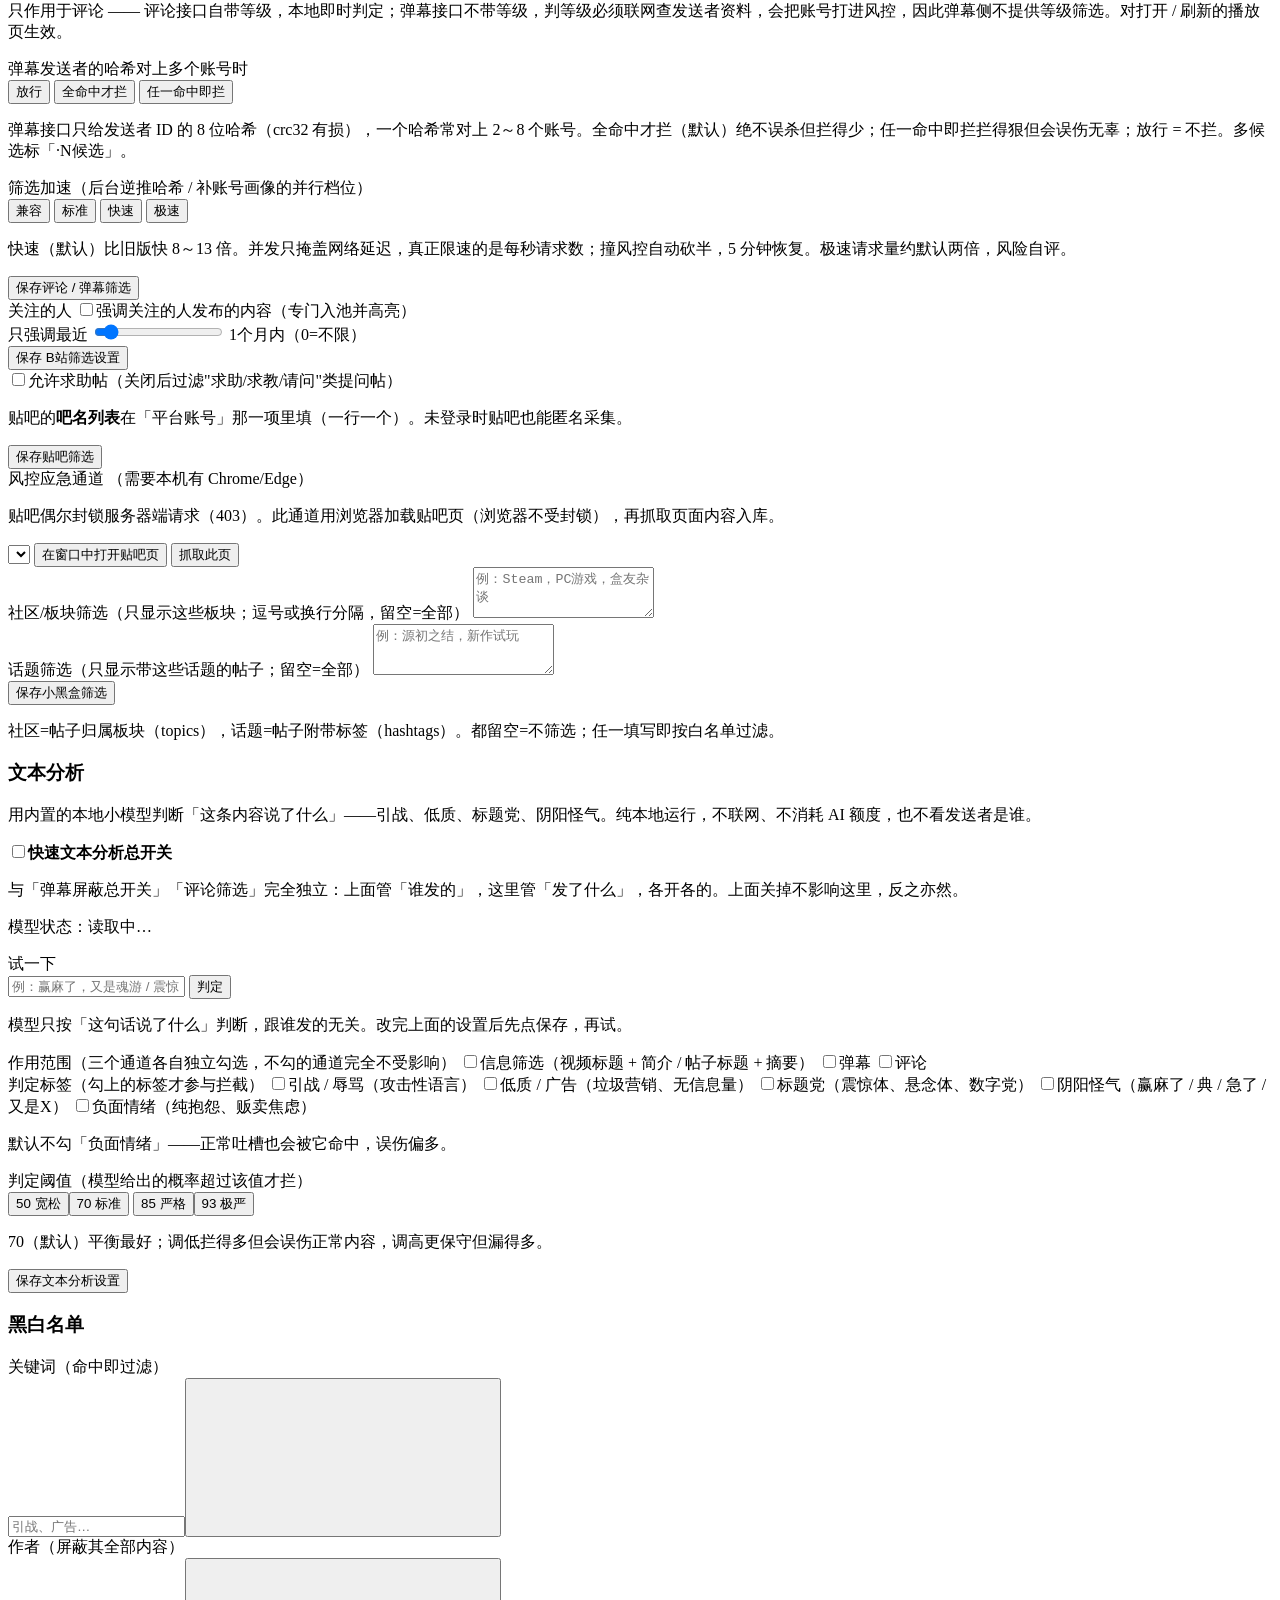
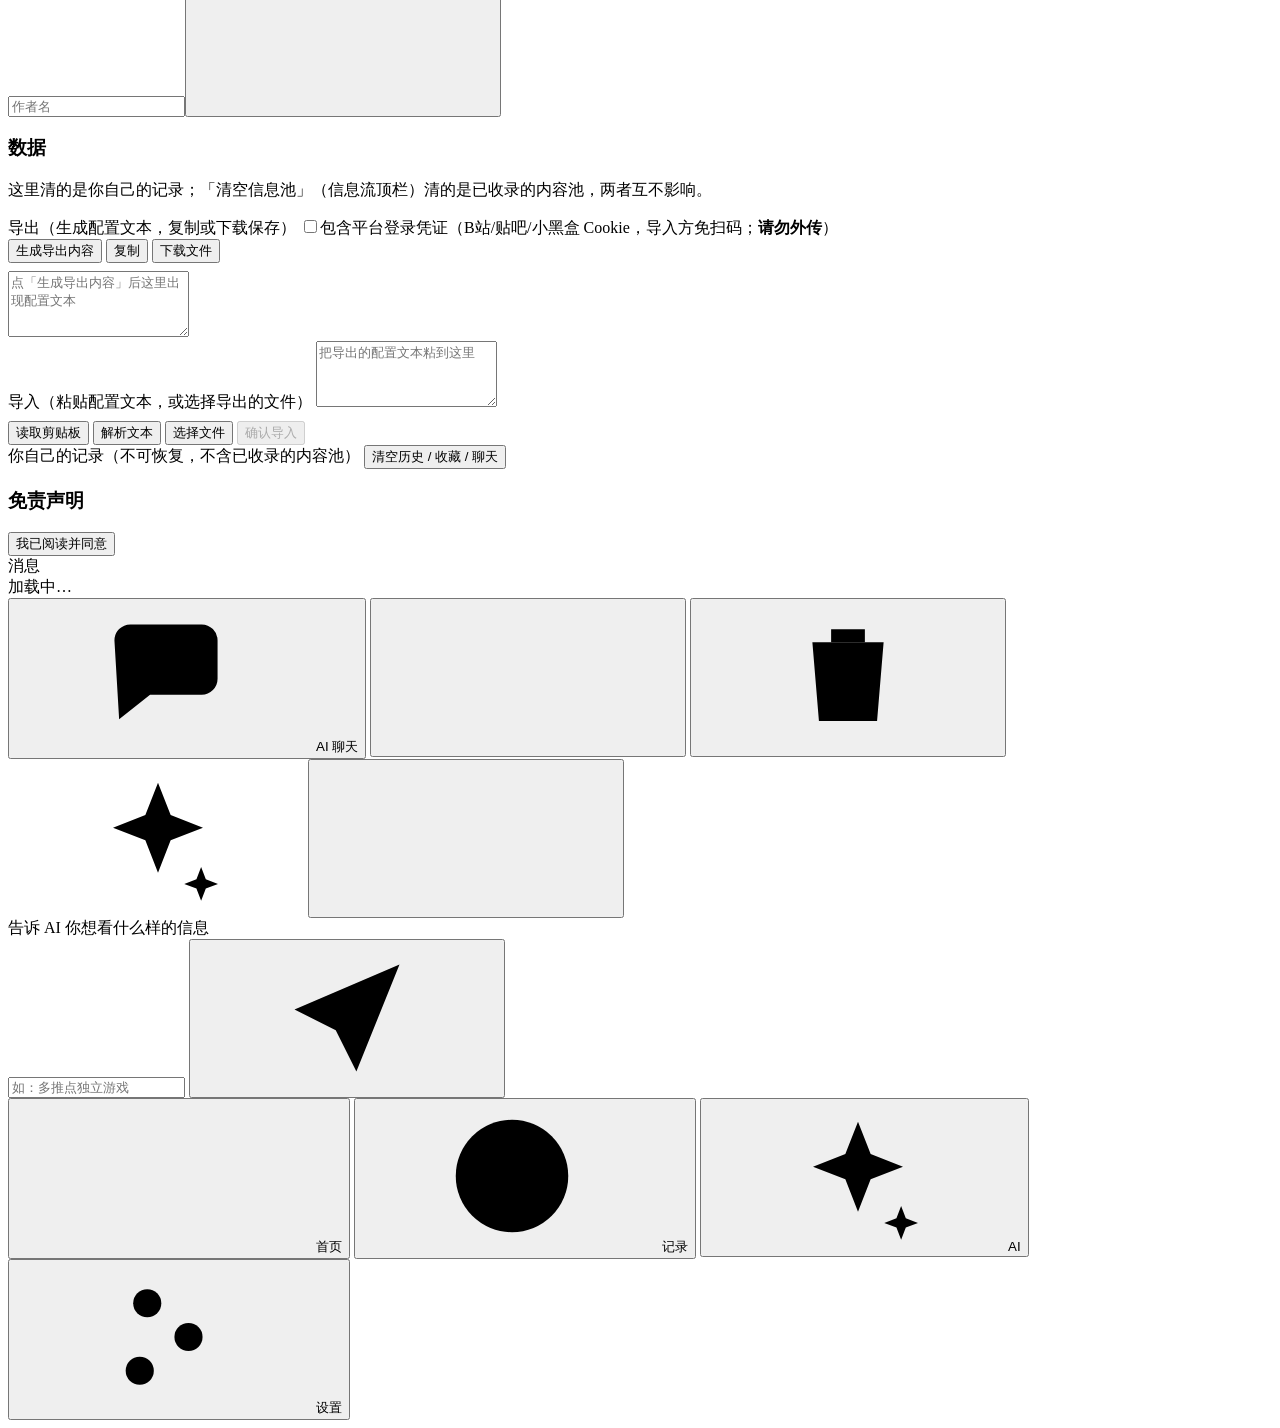
==== commit 1d7319dc: "加深信息池：把已经拉到本地的存货真正用起来（不增加任何联网抓取） 用户的目标是"刷信息流不用等"。先量了一遍，结论是等的主要不是网络： · 本地 items 存量 29004 条，其中 10545 条" ====
--- a/desktop/web/new/index.html
+++ b/desktop/web/new/index.html
@@ -356,8 +356,9 @@
               <div class="mRow"><span class="lbl">启动预缓存</span><span class="segRow" id="mColdRow">
                 <button class="seg" data-v="0">关闭</button><button class="seg" data-v="5">5 条</button>
                 <button class="seg" data-v="10">10 条</button><button class="seg" data-v="15">15 条</button>
-                <button class="seg" data-v="20">20 条</button></span></div>
-              <p class="tip">退出时把池里未展示的内容缓存下来，下次打开直接显示，免去启动等待。</p>
+                <button class="seg" data-v="20">20 条</button>
+                <button class="seg" data-v="200">200 条</button></span></div>
+              <p class="tip">退出时把池里未展示的内容缓存下来，下次打开直接显示，免去启动等待。缓存在本机，不联网。</p>
             </div>
             <div class="mGroup">
               <div class="mRow"><span class="lbl">同一内容累计展示</span><input id="mRepeatLimit" type="number" min="1" step="1" class="num"><span class="lbl">次后进入冷却（默认 4）</span></div>
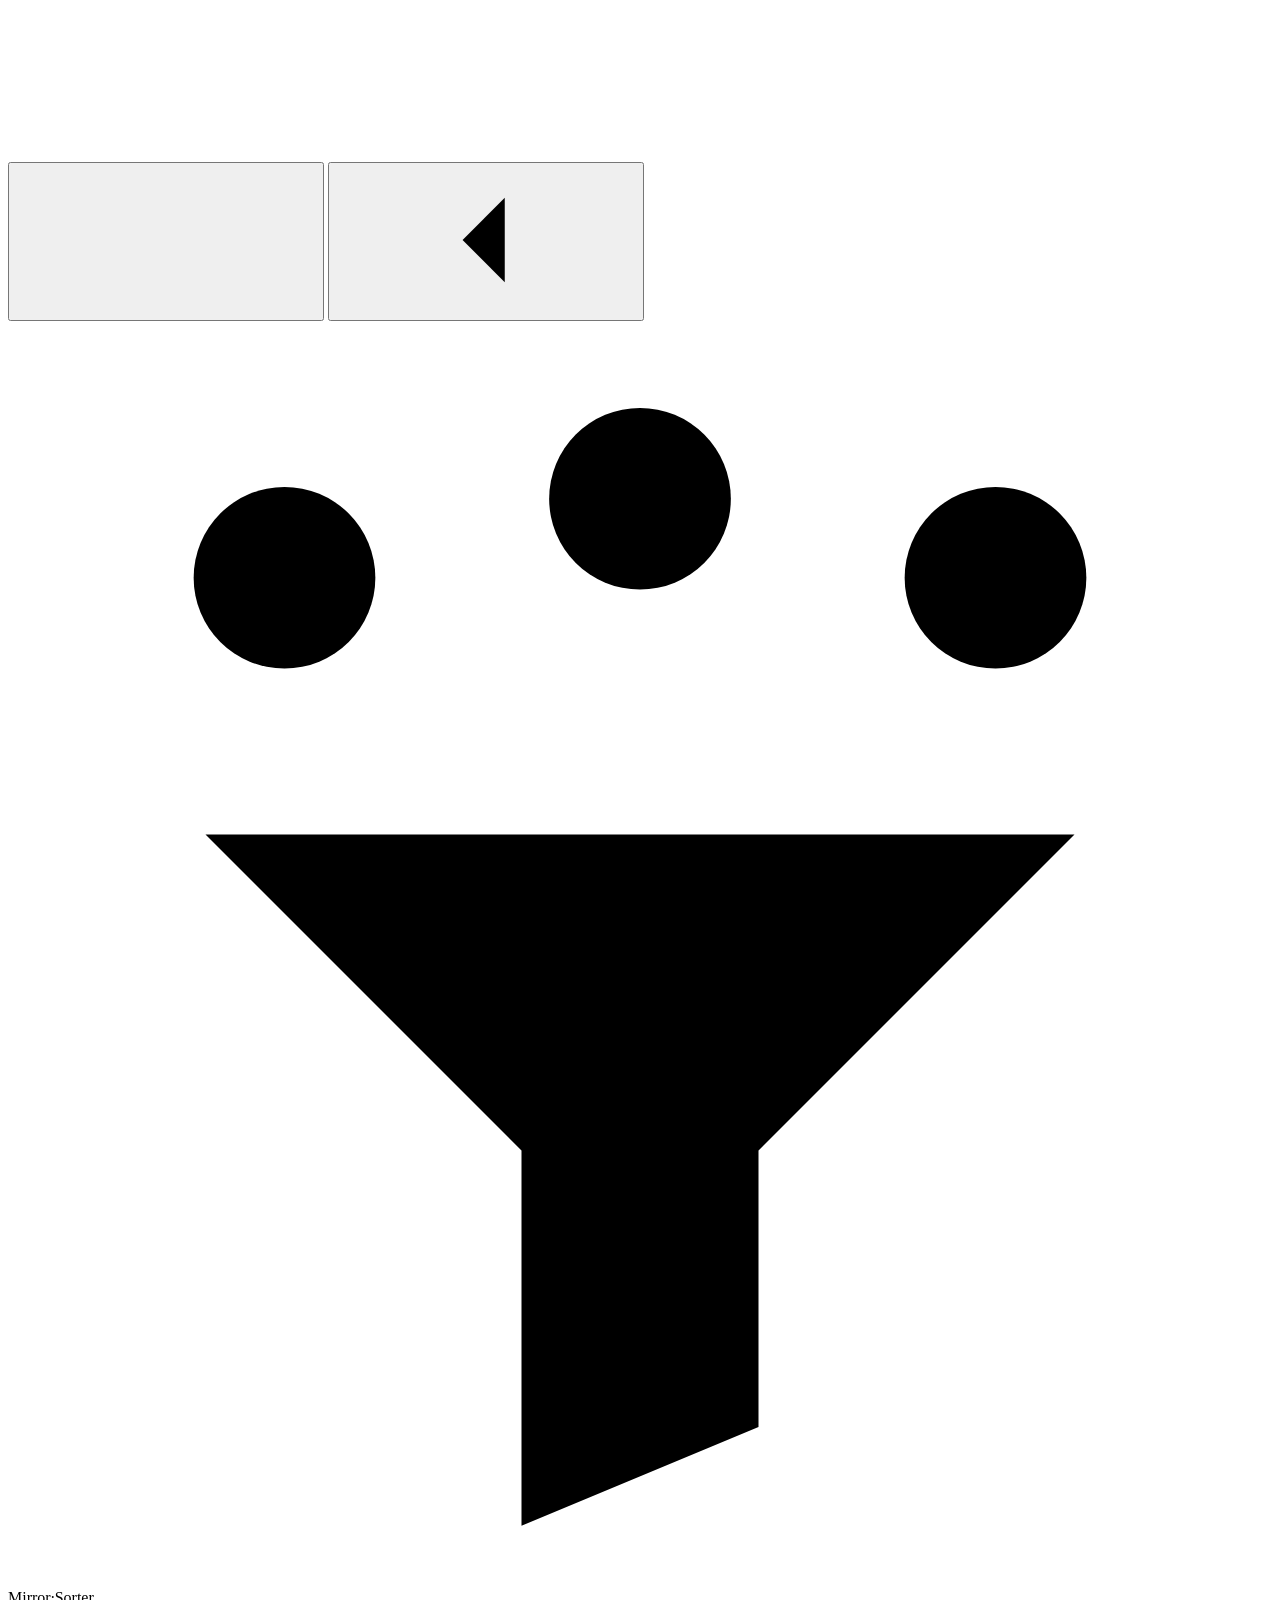
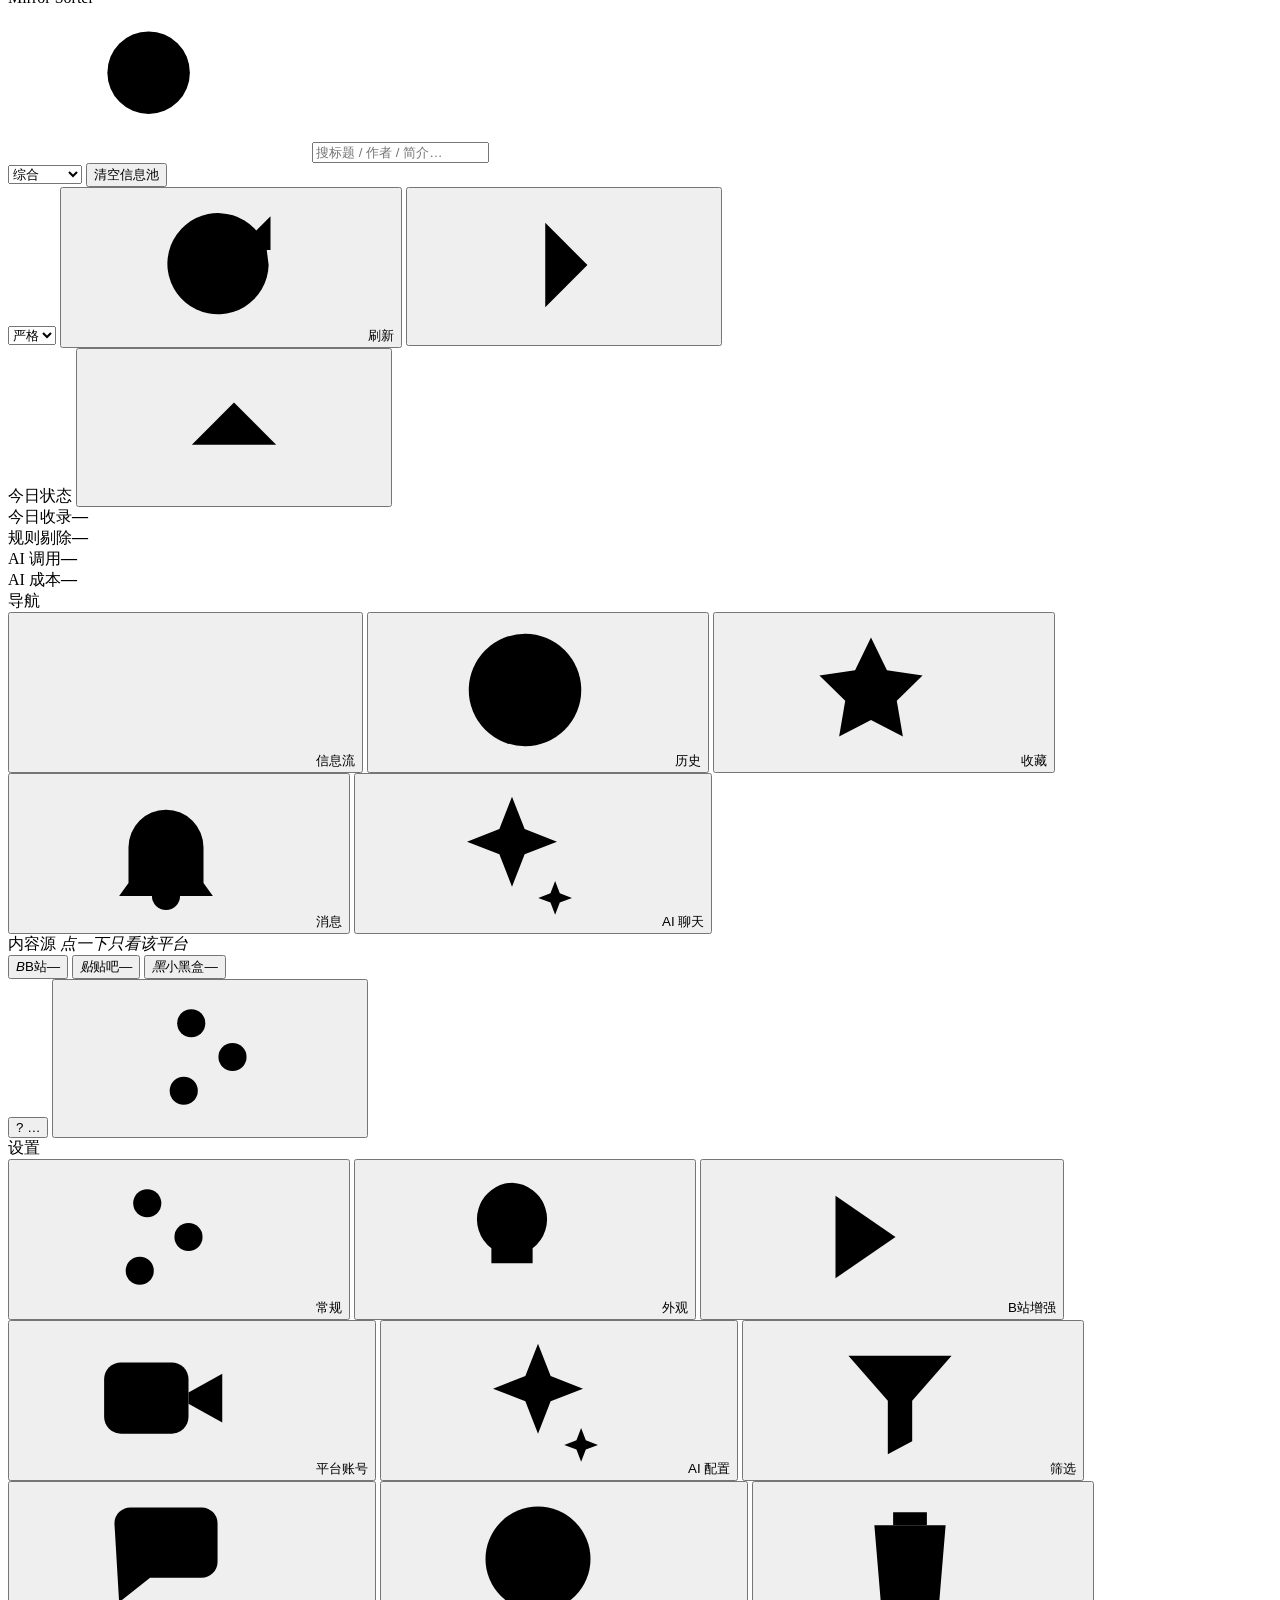
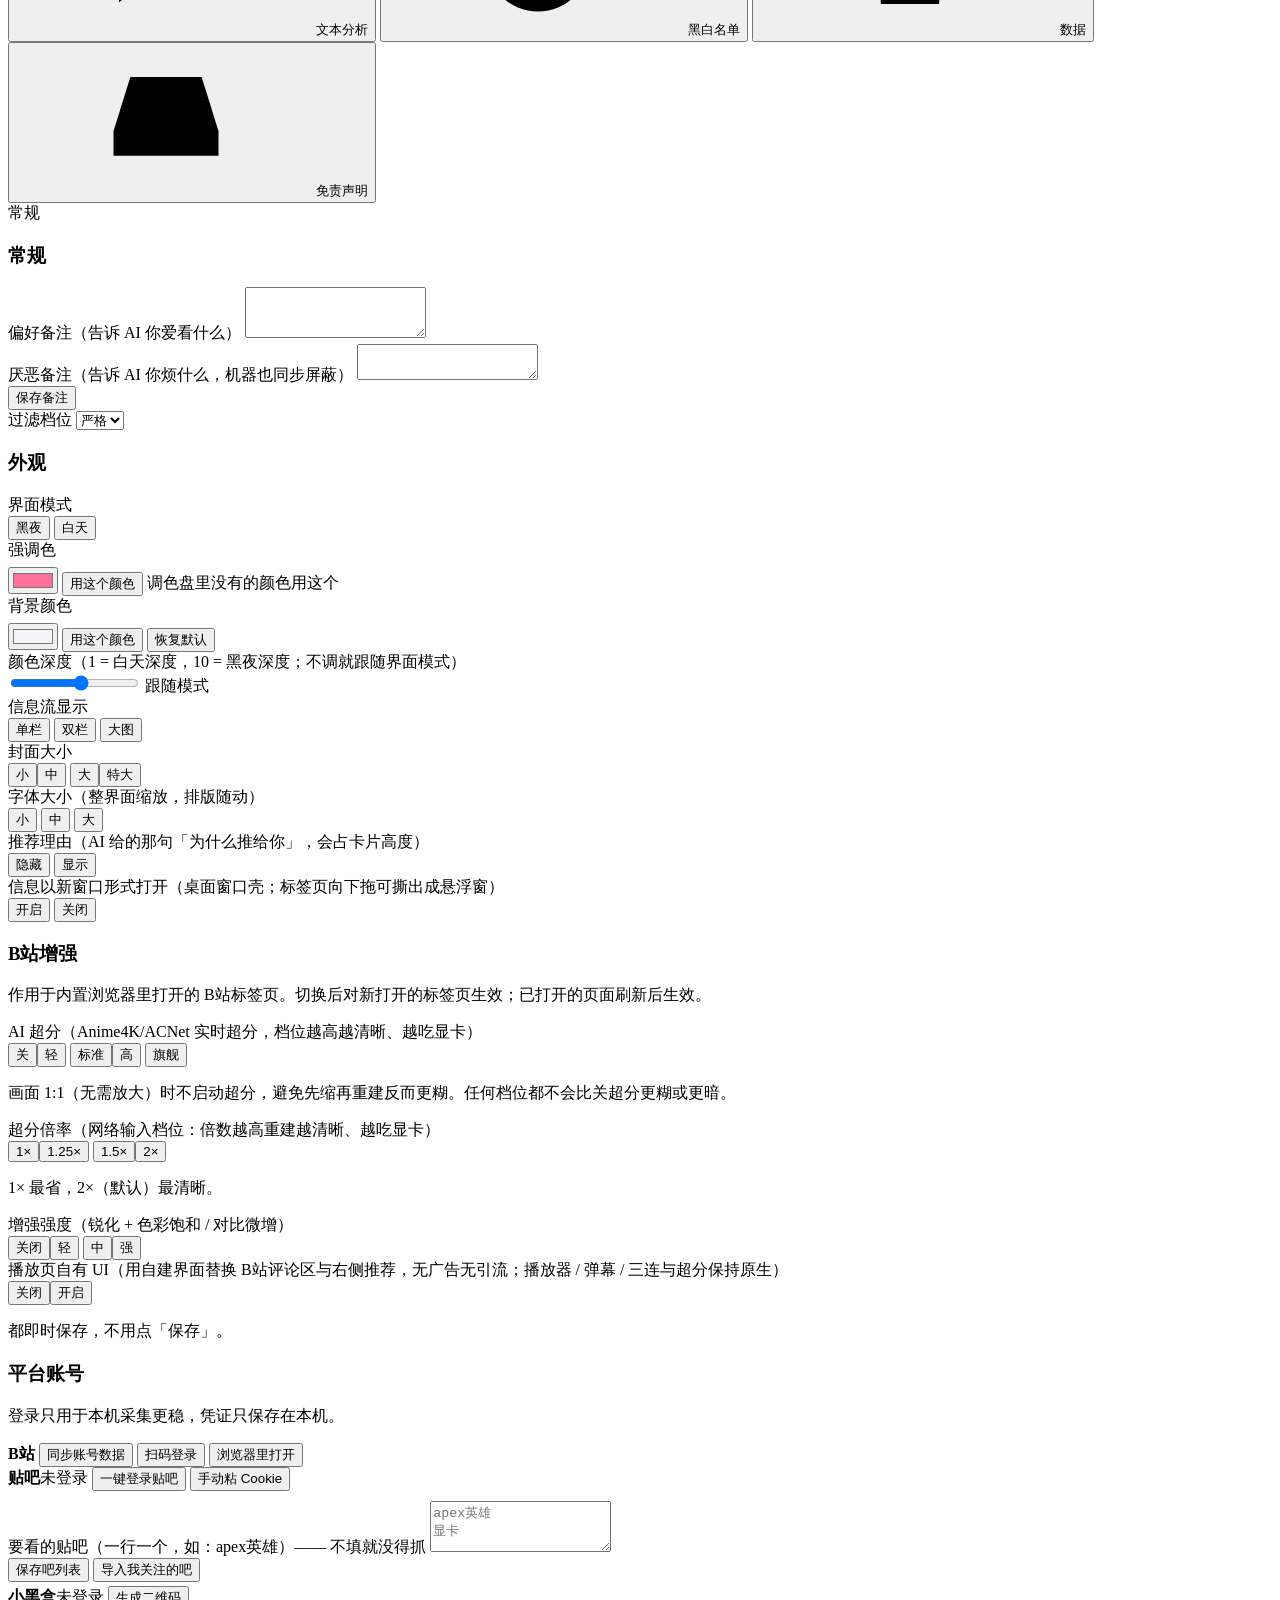
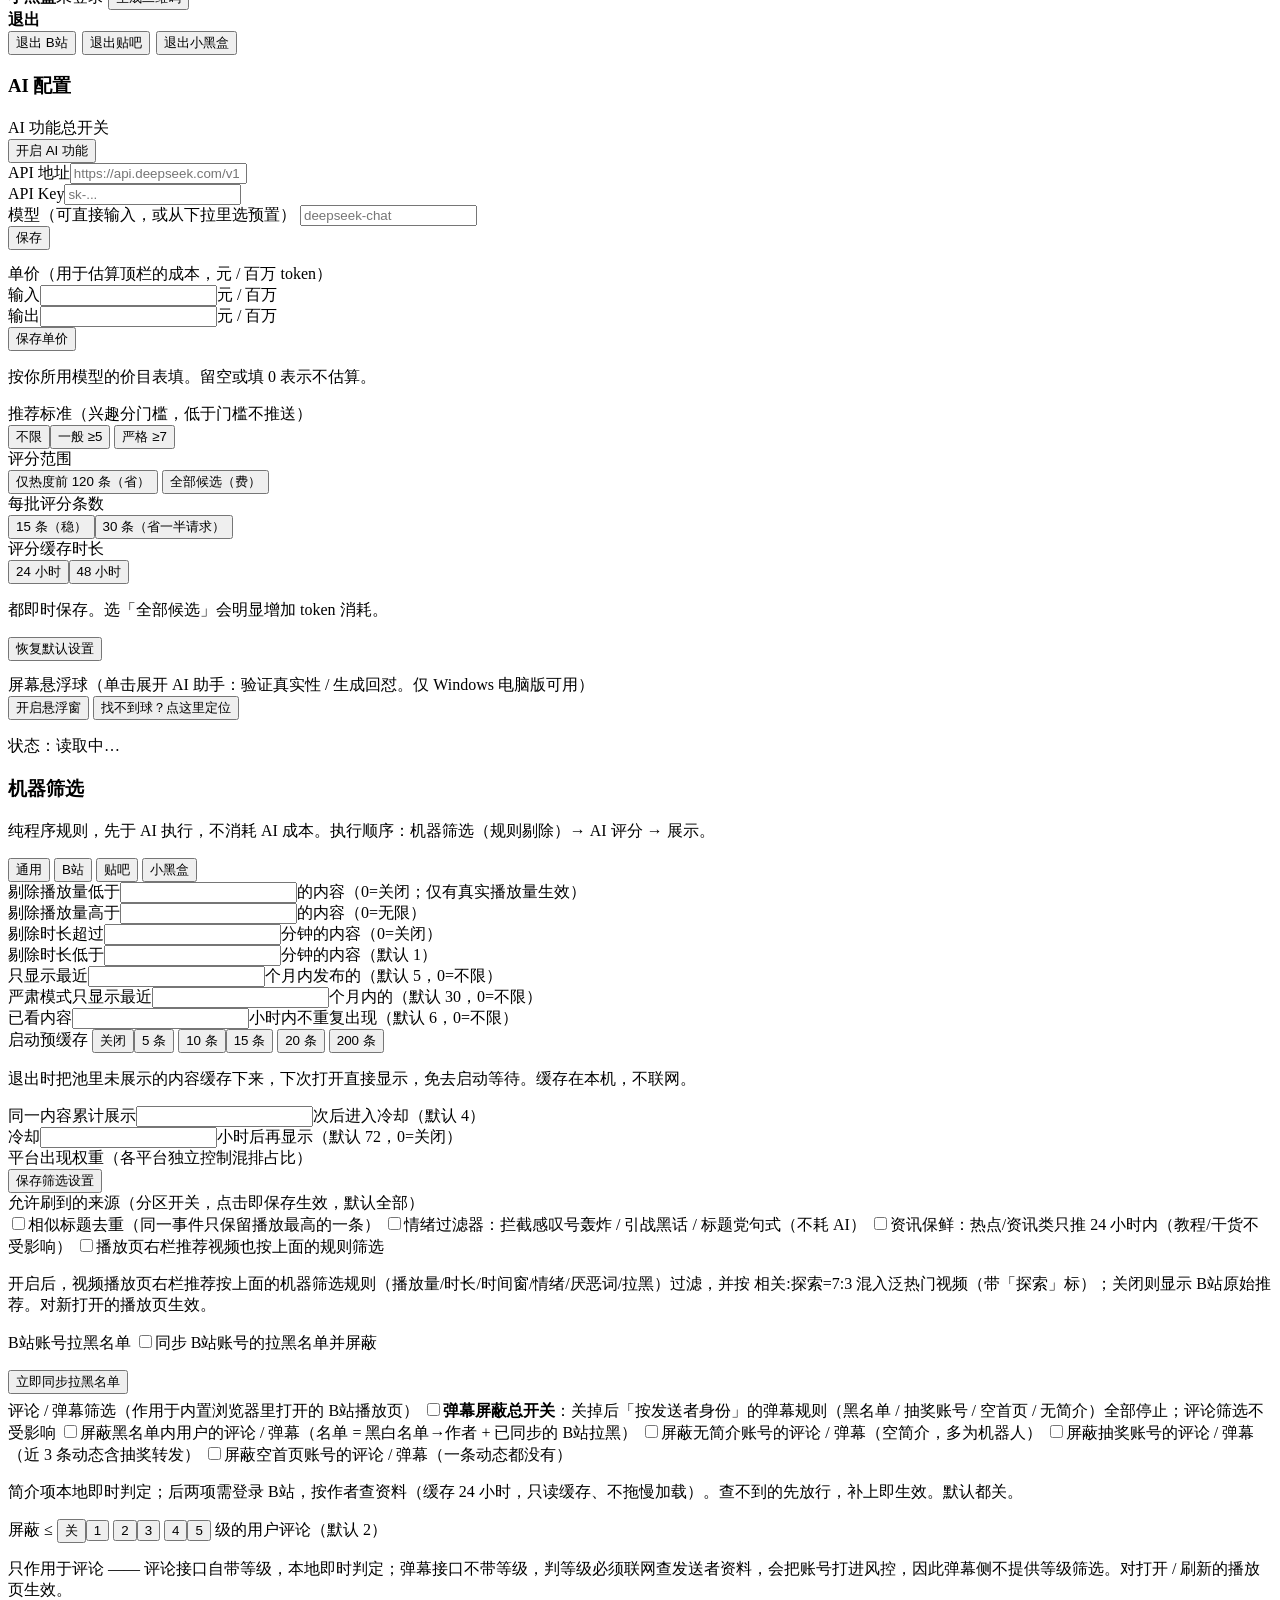
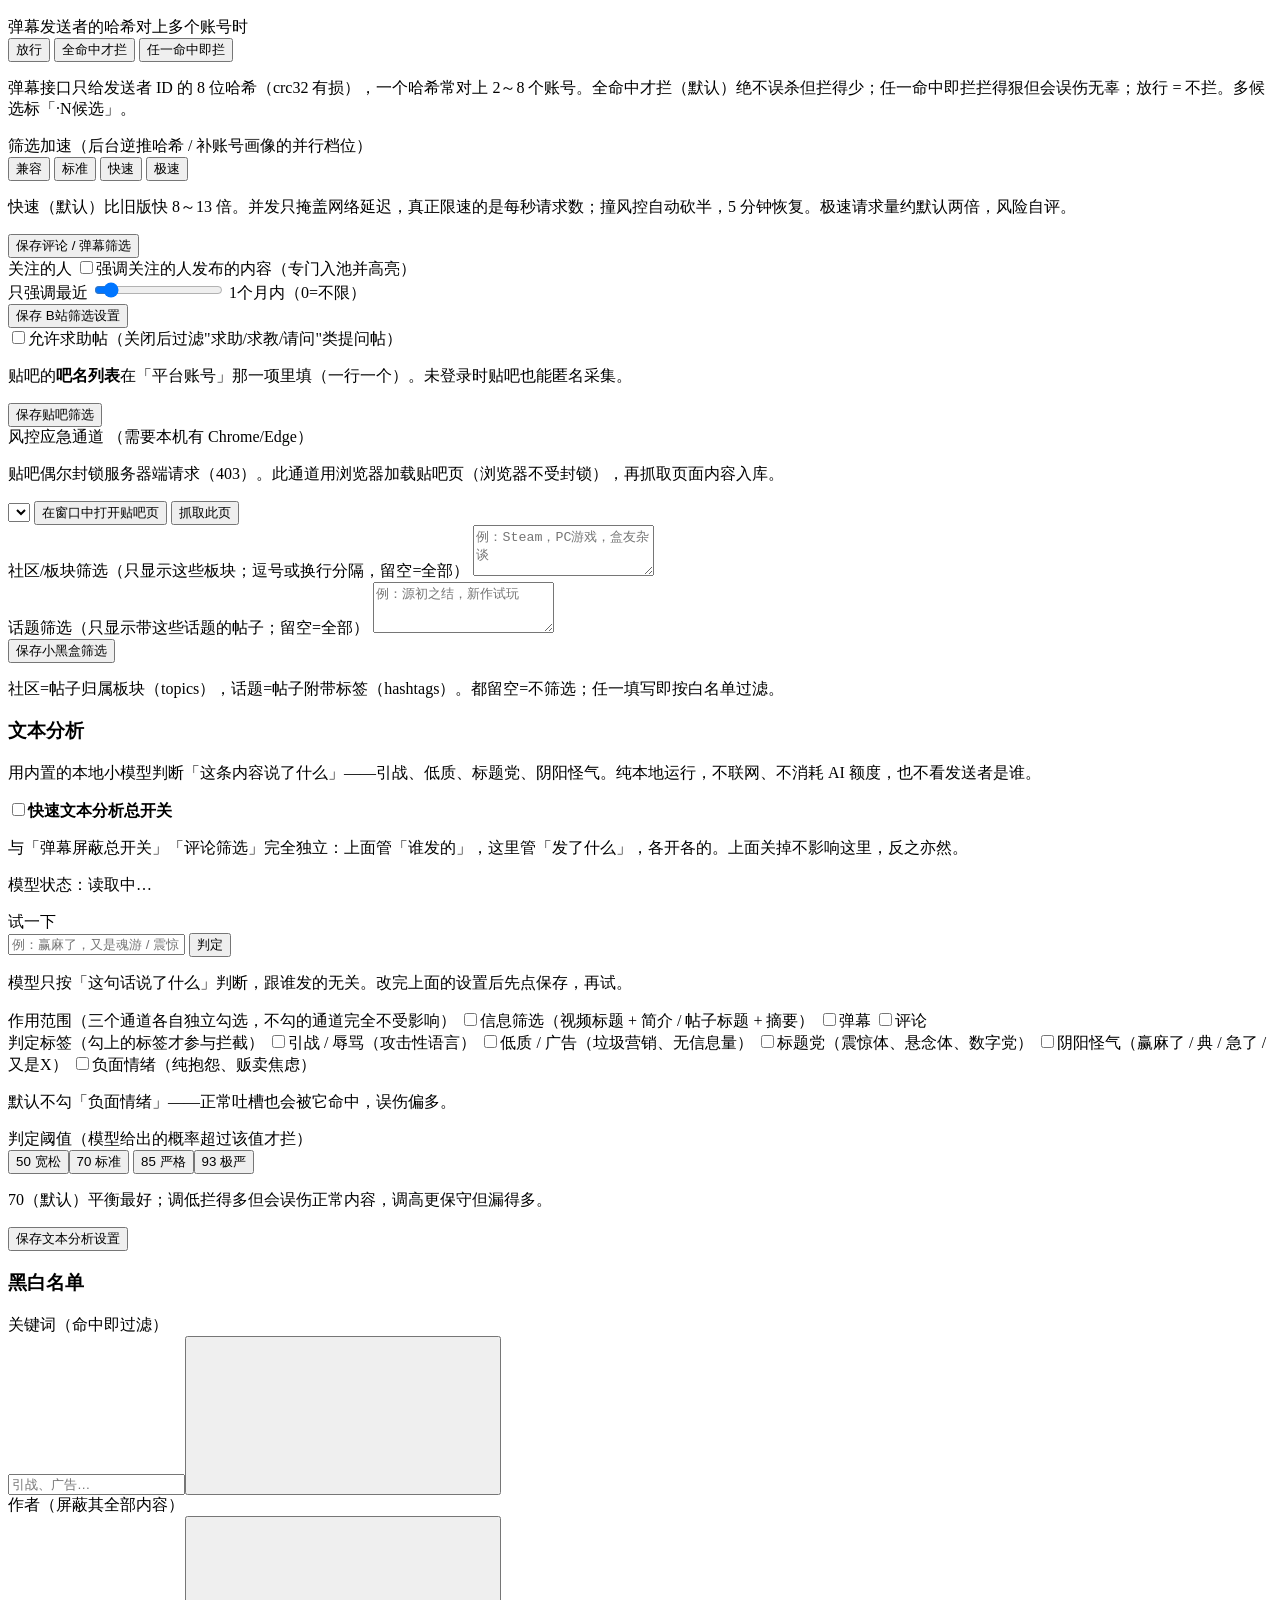
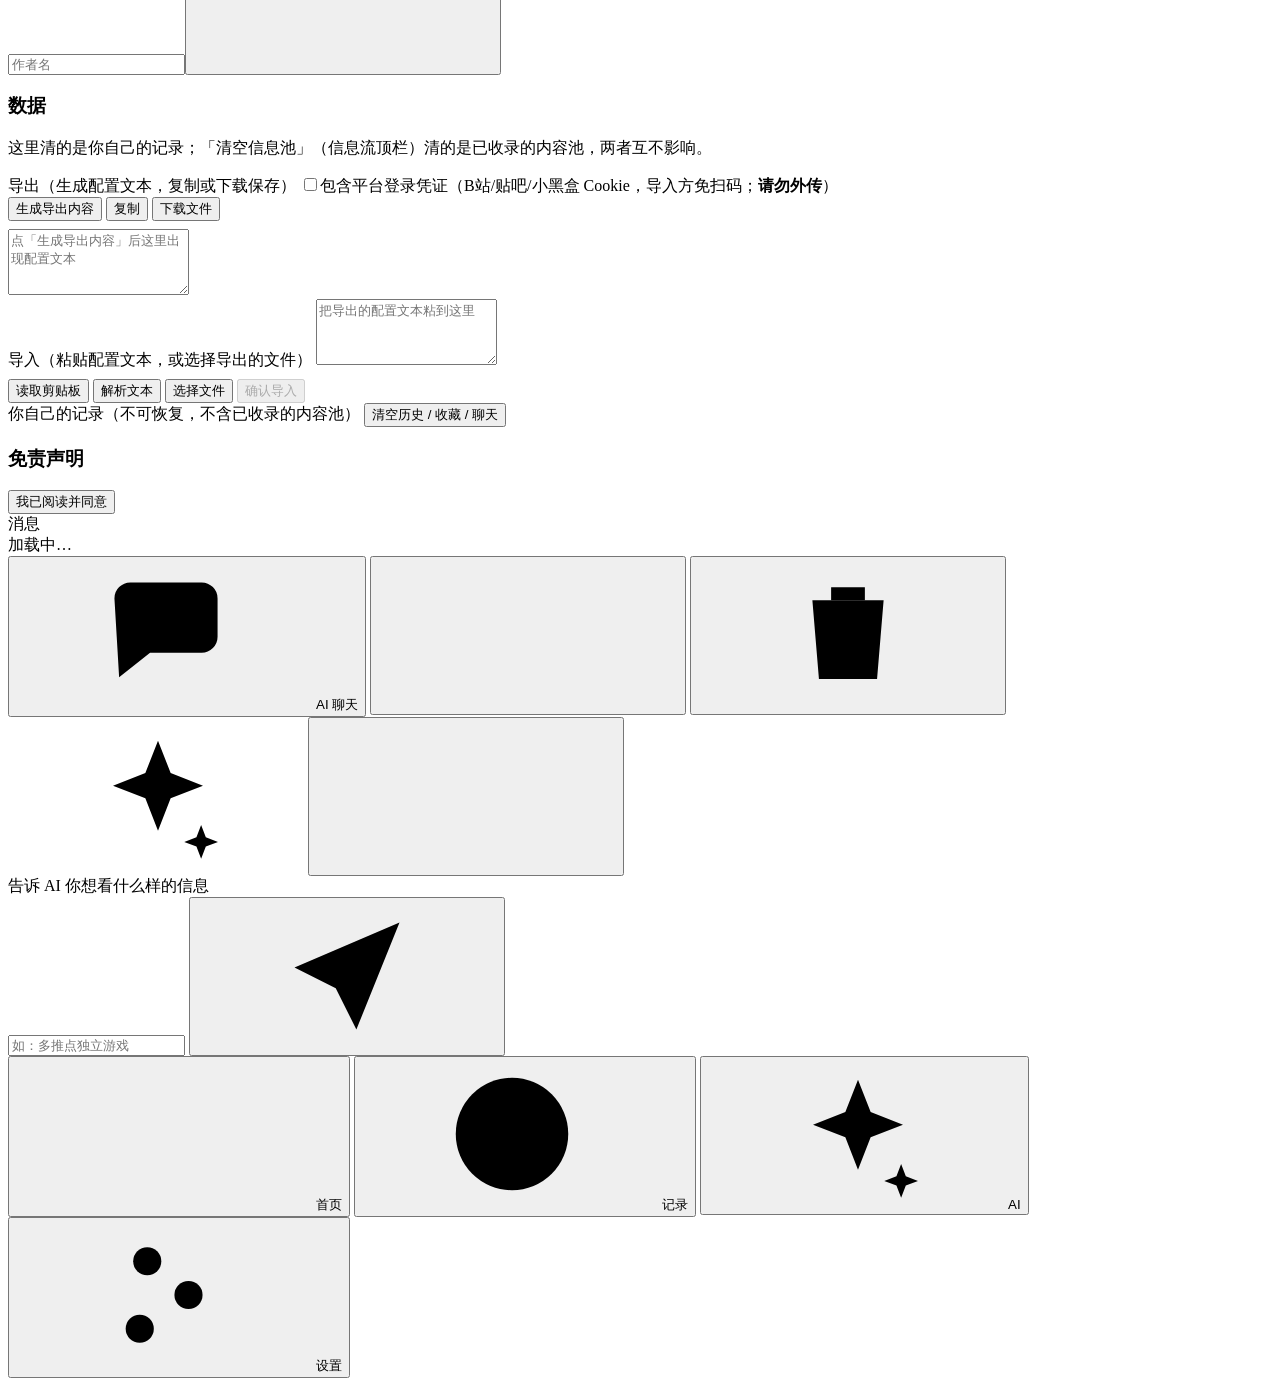
==== commit 89a46383: "新版界面: 去掉封面悬停大图预览 用户明确说不需要。整块移除：外观里的「悬停预览放大」设置项、鼠标移入封面的 放大浮层与试播、前几张的预热预取，以及对应的样式。  顺带省掉的是一笔实打实的开销：实测每" ====
--- a/desktop/web/new/index.html
+++ b/desktop/web/new/index.html
@@ -203,11 +203,6 @@
               <button class="seg" data-layout="dual">双栏</button>
               <button class="seg" data-layout="big">大图</button>
             </div></div>
-          <div class="fld"><span class="lbl">悬停预览放大（鼠标停在封面上时放大并试播一小段）</span>
-            <div class="row" id="pvRow">
-              <button class="seg" data-pv="1.5">1.5×</button><button class="seg" data-pv="2">2×</button>
-              <button class="seg" data-pv="2.5">2.5×</button><button class="seg" data-pv="3">3×</button>
-            </div></div>
           <div class="fld"><span class="lbl">封面大小</span>
             <div class="row" id="coverRow">
               <button class="seg" data-cover="s">小</button><button class="seg" data-cover="m">中</button>
